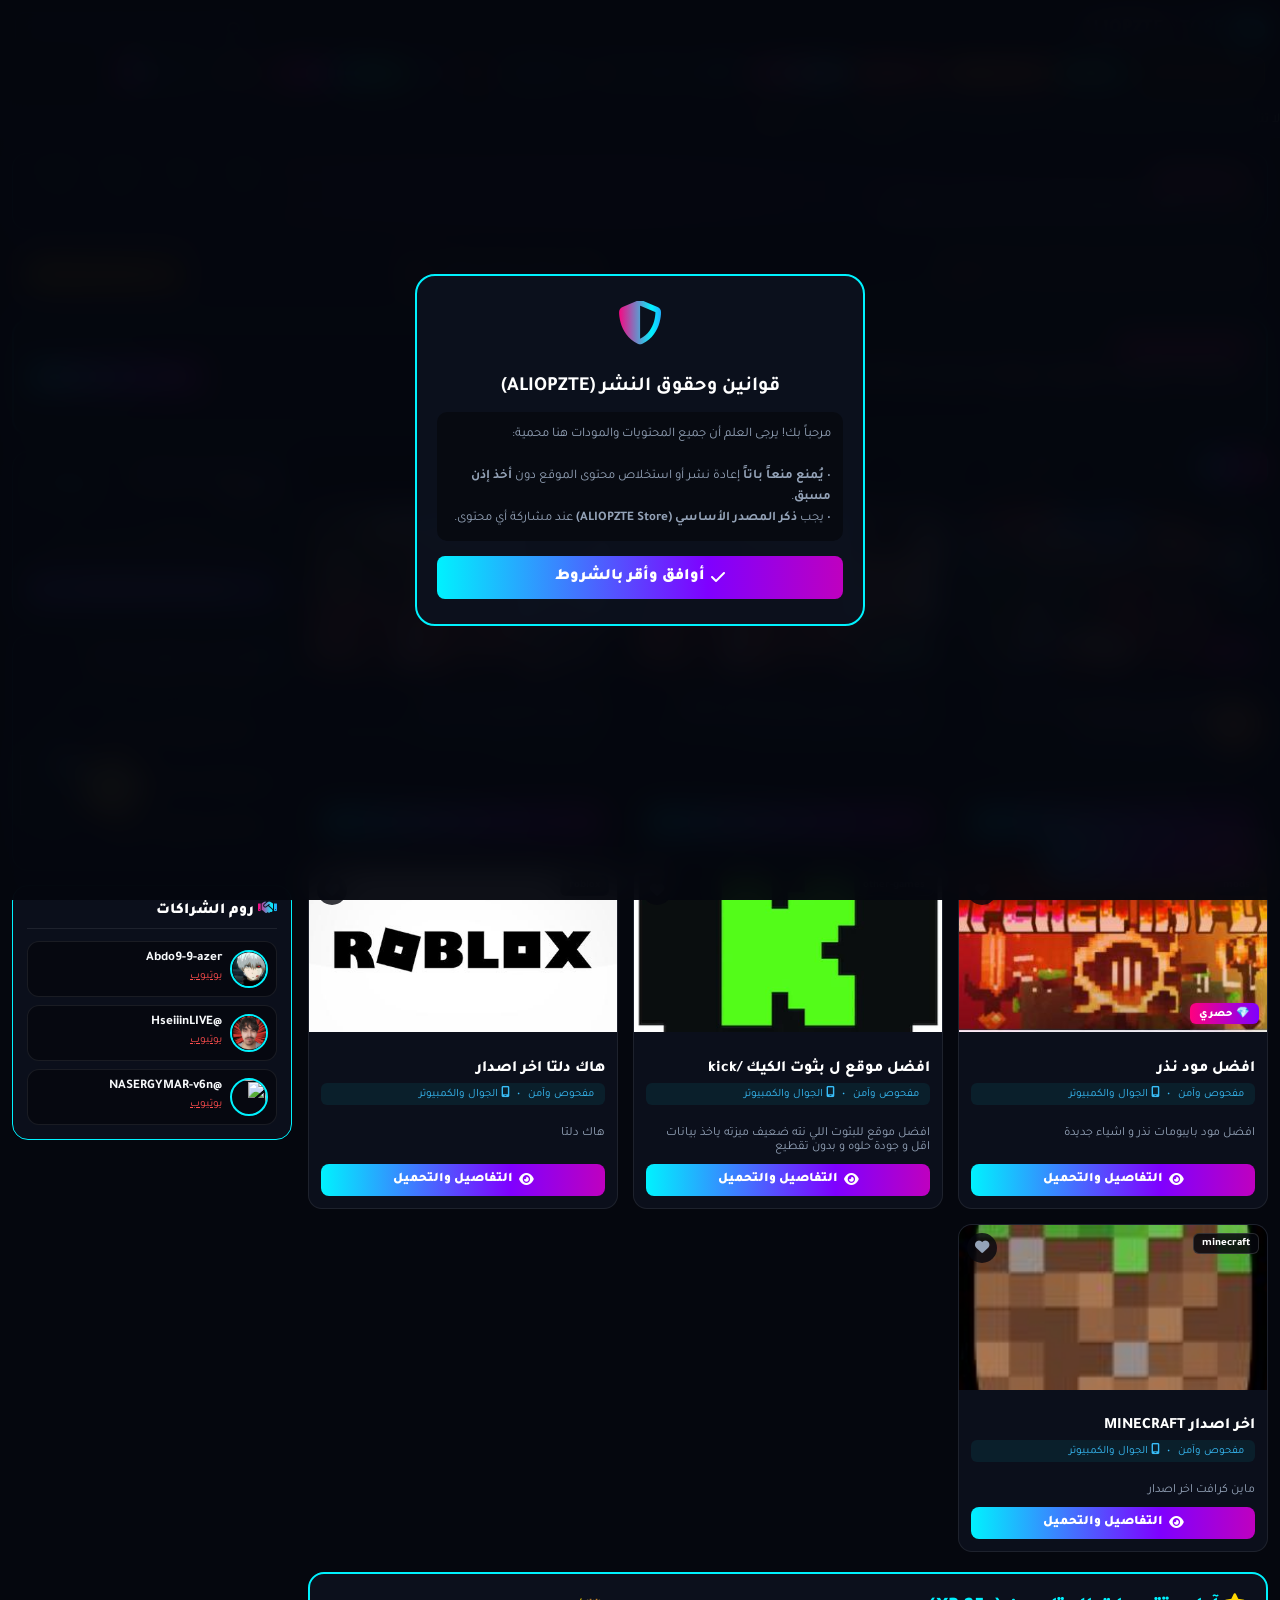
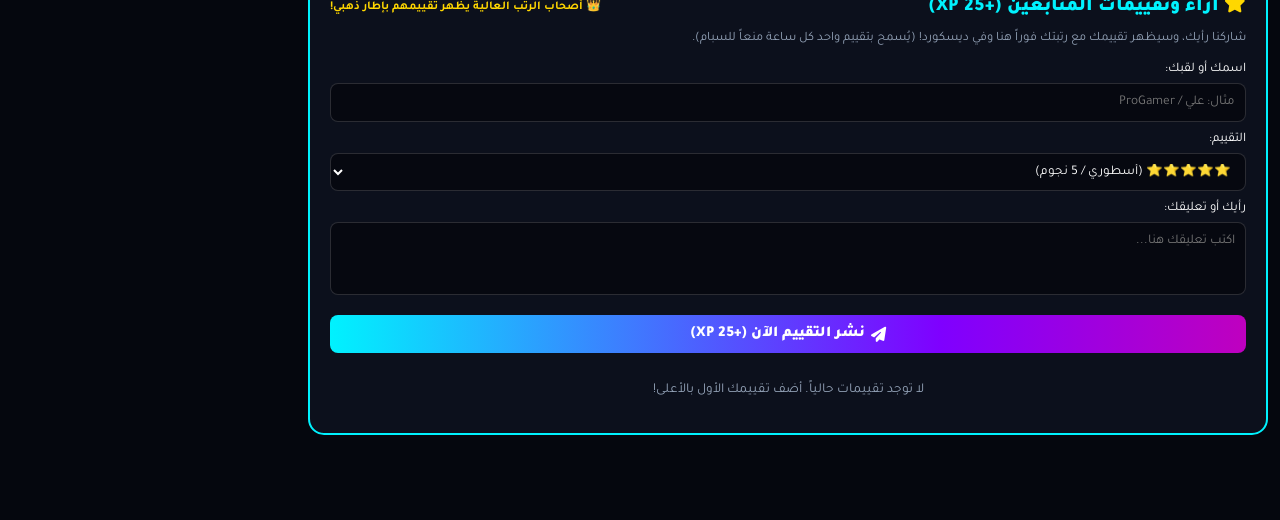
==== index.html @ 49b3e19f "تحديث ذكي تلقائي (3 تعديل) في index.html" ====
<!DOCTYPE html>
<html lang="ar" dir="rtl">
<head>
    <meta charset="UTF-8">
    <meta name="viewport" content="width=device-width, initial-scale=1.0, maximum-scale=1.0, user-scalable=no">
    <title>ALIOPZTE Store | عالم الـ RGB والألعاب</title>
    
    <link rel="manifest" href="manifest.json">
    <link rel="apple-touch-icon" href="https://cdn-icons-png.flaticon.com/512/686/686589.png">
    <link rel="preconnect" href="https://fonts.googleapis.com">
    <link rel="preconnect" href="https://fonts.gstatic.com" crossorigin>
    <link href="https://fonts.googleapis.com/css2?family=Tajawal:wght@400;500;700;900&display=swap" rel="stylesheet">
    <link rel="stylesheet" href="https://cdnjs.cloudflare.com/ajax/libs/font-awesome/6.5.1/css/all.min.css">
    
    <!-- OneSignal SDK -->
    <script src="https://cdn.onesignal.com/sdks/web/v16/OneSignalSDK.page.js" defer></script>
    <script>
      window.OneSignalDeferred = window.OneSignalDeferred || [];
      OneSignalDeferred.push(async function(OneSignal) {
        await OneSignal.init({
          appId: "29faedf2-0809-40cd-99ff-e5d630b887be",
          safari_web_id: "web.onesignal.auto.176df2c7-0aa7-402f-b46f-d31a547285c5",
          serviceWorkerPath: "ALIOPZTE-/OneSignalSDKWorker.js",
          serviceWorkerParam: { scope: "/ALIOPZTE-/" },
          allowLocalhostAsSecureOrigin: true,
        });
      });

      function triggerPushPrompt() {
        window.OneSignalDeferred.push(async function(OneSignal) {
          try {
            await OneSignal.Notifications.requestPermission();
          } catch(e) {
            alert("يرجى السماح بالإشعارات من إعدادات المتصفح لديك.");
          }
        });
      }
    </script>

    <style>
        :root {
            --bg-dark: #05070e;
            --card-bg: rgba(13, 18, 30, 0.88);
            --text-main: #f8fafc;
            --text-muted: #94a3b8;
            --rgb-speed: 4s;
            --theme-c1: #ff007f;
            --theme-c2: #00f2fe;
            --theme-c3: #7f00ff;
            --theme-c4: #00ff88;
        }

        body.theme-matrix {
            --theme-c1: #00ff41;
            --theme-c2: #008f11;
            --theme-c3: #00ff88;
            --theme-c4: #39ff14;
        }
        body.theme-gold {
            --theme-c1: #ffd700;
            --theme-c2: #f59e0b;
            --theme-c3: #fbbf24;
            --theme-c4: #fffbeb;
        }
        body.theme-crimson {
            --theme-c1: #ff003c;
            --theme-c2: #ff4d00;
            --theme-c3: #990024;
            --theme-c4: #ff007f;
        }

        html, body { width: 100%; max-width: 100vw; overflow-x: hidden; margin: 0; padding: 0; }
        body {
            background-color: var(--bg-dark);
            background-image: 
                radial-gradient(circle at 20% 20%, rgba(255, 0, 128, 0.08) 0%, transparent 50%),
                radial-gradient(circle at 80% 80%, rgba(0, 242, 254, 0.08) 0%, transparent 50%);
            background-attachment: fixed; color: var(--text-main); font-family: 'Tajawal', sans-serif; min-height: 100vh;
            padding-bottom: 70px;
        }

        * { box-sizing: border-box; }

        @keyframes dynamicRgbGlow {
            0% { border-color: var(--theme-c1); box-shadow: 0 0 15px var(--theme-c1); }
            25% { border-color: var(--theme-c2); box-shadow: 0 0 15px var(--theme-c2); }
            50% { border-color: var(--theme-c3); box-shadow: 0 0 15px var(--theme-c3); }
            75% { border-color: var(--theme-c4); box-shadow: 0 0 15px var(--theme-c4); }
            100% { border-color: var(--theme-c1); box-shadow: 0 0 15px var(--theme-c1); }
        }

        @keyframes rgbTextAnimation {
            0% { background-position: 0% 50%; }
            50% { background-position: 100% 50%; }
            100% { background-position: 0% 50%; }
        }

        .rgb-text {
            background: linear-gradient(90deg, var(--theme-c1), var(--theme-c2), var(--theme-c3), var(--theme-c4), var(--theme-c1));
            background-size: 300% 300%; -webkit-background-clip: text; -webkit-text-fill-color: transparent; 
            animation: rgbTextAnimation var(--rgb-speed) ease infinite;
        }

        .device-selector-overlay, .copyright-overlay { position: fixed; top: 0; left: 0; width: 100vw; height: 100vh; background: rgba(5, 7, 14, 0.96); backdrop-filter: blur(15px); z-index: 9999; display: flex; align-items: center; justify-content: center; padding: 15px; }
        .device-selector-card, .copyright-card { background: var(--card-bg); border: 2px solid var(--theme-c2); animation: dynamicRgbGlow var(--rgb-speed) infinite linear; border-radius: 20px; padding: 25px 20px; max-width: 450px; width: 100%; text-align: center; }
        .device-options { display: grid; grid-template-columns: repeat(3, 1fr); gap: 10px; margin-top: 20px; }
        .device-btn { background: rgba(255, 255, 255, 0.05); border: 1px solid rgba(255, 255, 255, 0.1); border-radius: 12px; padding: 15px 5px; color: #fff; cursor: pointer; transition: all 0.3s ease; display: flex; flex-direction: column; align-items: center; gap: 8px; }

        .main-header { background: rgba(5, 7, 14, 0.95); backdrop-filter: blur(16px); border-bottom: 1px solid rgba(255, 255, 255, 0.08); position: sticky; top: 0; z-index: 1000; padding: 12px 15px; width: 100%; }
        .header-container { max-width: 1380px; margin: 0 auto; display: flex; align-items: center; justify-content: space-between; gap: 10px; flex-wrap: wrap; }
        .brand { display: flex; align-items: center; gap: 8px; text-decoration: none; }
        .brand-icon { font-size: 1.6rem; color: var(--theme-c2); filter: drop-shadow(0 0 8px var(--theme-c2)); }
        .brand-text { font-size: 1.2rem; font-weight: 900; color: #fff; }

        .search-box { position: relative; flex: 1; min-width: 180px; max-width: 240px; }
        .search-box input { width: 100%; padding: 8px 38px 8px 12px; border-radius: 10px; border: 1px solid rgba(255, 255, 255, 0.12); background: rgba(13, 18, 30, 0.9); color: #fff; font-family: inherit; font-size: 0.85rem; }
        .search-box i { position: absolute; right: 12px; top: 50%; transform: translateY(-50%); color: var(--text-muted); }

        .header-actions { display: flex; align-items: center; gap: 6px; flex-wrap: wrap; }
        .btn-action { display: inline-flex; align-items: center; gap: 5px; padding: 6px 10px; border-radius: 8px; font-weight: 700; font-size: 0.78rem; text-decoration: none; color: #fff; border: none; cursor: pointer; transition: transform 0.2s; font-family: inherit; }
        .btn-action:hover { transform: translateY(-2px); }
        .btn-action.arcade-btn { background: linear-gradient(90deg, #10b981, #059669); color: #fff; font-weight: 900; box-shadow: 0 0 10px rgba(16, 185, 129, 0.35); }
        .btn-action.code-btn { background: linear-gradient(90deg, var(--theme-c1), var(--theme-c3)); }
        .btn-action.wheel-btn { background: linear-gradient(90deg, var(--theme-c2), var(--theme-c4)); color: #000; font-weight: 900; }
        .btn-action.req-btn { background: linear-gradient(90deg, #f59e0b, #ea580c); color: #fff; font-weight: 900; }
        .btn-action.comp-btn { background: linear-gradient(90deg, #ef4444, #b91c1c); color: #fff; font-weight: 900; }
        .btn-action.rank-btn { background: rgba(255, 215, 0, 0.12); border: 1px solid #ffd700; color: #ffd700; font-weight: 900; }
        .btn-action.fav-btn { background: rgba(255, 255, 255, 0.1); border: 1px solid rgba(255, 255, 255, 0.2); }
        .btn-action.install-btn { background: linear-gradient(90deg, #10b981, #059669); color: #fff; font-weight: 900; display: none; }
        .btn-action.notif-btn { background: linear-gradient(90deg, var(--theme-c1), var(--theme-c2)); color: #fff; font-weight: 900; }
        
        .btn-social { display: inline-flex; align-items: center; gap: 5px; padding: 6px 10px; border-radius: 8px; font-weight: 700; font-size: 0.78rem; text-decoration: none; color: #fff; }
        .btn-social.youtube { background: rgba(255, 0, 0, 0.2); border: 1px solid rgba(255, 0, 0, 0.5); color: #ff4d4d; }
        .btn-social.discord { background: rgba(88, 101, 242, 0.2); border: 1px solid rgba(88, 101, 242, 0.5); color: #7289da; }
        .btn-device-select, .btn-speed { background: rgba(255, 255, 255, 0.08); border: 1px solid var(--theme-c2); color: var(--theme-c2); padding: 6px 10px; border-radius: 8px; cursor: pointer; font-size: 0.78rem; font-weight: bold; font-family: inherit; }
        .btn-admin { background: linear-gradient(90deg, var(--theme-c1), var(--theme-c3), var(--theme-c2)); color: #fff; border-radius: 8px; padding: 6px 10px; font-weight: 900; font-size: 0.78rem; text-decoration: none; }

        .news-ticker-bar { background: rgba(13, 18, 30, 0.9); border-bottom: 1px solid rgba(255,255,255,0.06); padding: 8px 0; overflow: hidden; white-space: nowrap; width: 100%; font-size: 0.85rem; color: #cbd5e1; }
        .news-ticker-content { display: inline-block; animation: tickerScroll 25s linear infinite; padding-left: 100%; }
        @keyframes tickerScroll { 0% { transform: translateX(0); } 100% { transform: translateX(-100%); } }

        .container { max-width: 1380px; margin: 0 auto; padding: 15px 12px; width: 100%; }

        /* شريط العداد التنازلي للحدث القادم */
        .countdown-banner {
            background: linear-gradient(90deg, rgba(13, 18, 30, 0.95), rgba(127, 0, 255, 0.18), rgba(13, 18, 30, 0.95));
            border: 1px solid var(--theme-c2);
            border-radius: 14px;
            padding: 12px 18px;
            margin-bottom: 14px;
            display: flex;
            align-items: center;
            justify-content: space-between;
            flex-wrap: wrap;
            gap: 12px;
        }
        .countdown-boxes { display: flex; align-items: center; gap: 8px; }
        .cd-box {
            background: rgba(5, 7, 14, 0.9);
            border: 1px solid rgba(0, 242, 254, 0.35);
            border-radius: 10px;
            padding: 6px 10px;
            min-width: 54px;
            text-align: center;
        }
        .cd-num { font-size: 1.05rem; font-weight: 900; color: var(--theme-c2); display: block; line-height: 1.1; }
        .cd-lbl { font-size: 0.65rem; color: var(--text-muted); }

        .streak-bar {
            background: rgba(13, 18, 30, 0.92);
            border: 1px solid rgba(255, 215, 0, 0.35);
            border-radius: 14px;
            padding: 12px 16px;
            margin-bottom: 14px;
            display: flex;
            align-items: center;
            justify-content: space-between;
            flex-wrap: wrap;
            gap: 12px;
        }
        .streak-days { display: flex; align-items: center; gap: 8px; flex-wrap: wrap; }
        .streak-day-circle {
            width: 34px; height: 34px; border-radius: 10px;
            background: rgba(255, 255, 255, 0.06);
            border: 1px solid rgba(255, 255, 255, 0.15);
            display: flex; flex-direction: column; align-items: center; justify-content: center;
            font-size: 0.7rem; font-weight: 900; color: var(--text-muted);
        }
        .streak-day-circle.active {
            background: linear-gradient(135deg, #f59e0b, #ffd700);
            color: #000; border-color: #fff; box-shadow: 0 0 12px rgba(255, 215, 0, 0.5);
        }
        .streak-day-circle.mystery { border-color: var(--theme-c1); color: #ffd700; }

        .featured-banner { background: rgba(13, 18, 30, 0.9); border: 2px solid var(--theme-c2); animation: dynamicRgbGlow var(--rgb-speed) infinite linear; border-radius: 16px; padding: 16px; margin-bottom: 16px; display: flex; align-items: center; justify-content: space-between; gap: 15px; flex-wrap: wrap; }
        .featured-badge { display: inline-block; background: var(--theme-c1); color: #fff; font-size: 0.7rem; font-weight: 900; padding: 3px 8px; border-radius: 6px; margin-bottom: 6px; }
        .featured-title { font-size: 1.2rem; font-weight: 900; color: #fff; }

        .recent-box {
            background: rgba(13, 18, 30, 0.75);
            border: 1px solid rgba(255, 255, 255, 0.08);
            border-radius: 14px;
            padding: 12px;
            margin-bottom: 16px;
            display: none;
        }
        .recent-list {
            display: grid;
            grid-template-columns: repeat(auto-fill, minmax(190px, 1fr));
            gap: 10px;
            margin-top: 8px;
        }
        .recent-mini-card {
            background: rgba(5, 7, 14, 0.85);
            border: 1px solid rgba(255, 255, 255, 0.1);
            border-radius: 10px;
            padding: 7px;
            display: flex;
            align-items: center;
            gap: 9px;
            cursor: pointer;
            transition: 0.2s;
        }
        .recent-mini-card:hover { border-color: var(--theme-c2); transform: translateY(-2px); }
        .recent-mini-card img { width: 42px; height: 42px; border-radius: 8px; object-fit: cover; }

        .main-layout { display: flex; gap: 16px; align-items: flex-start; width: 100%; }
        .main-content { flex: 1; min-width: 0; width: 100%; }

        .partners-sidebar { width: 280px; display: flex; flex-direction: column; gap: 14px; }
        .sidebar-box {
            background: rgba(13, 18, 30, 0.88);
            border: 1px solid var(--theme-c2);
            animation: dynamicRgbGlow var(--rgb-speed) infinite linear;
            border-radius: 16px;
            padding: 14px;
            backdrop-filter: blur(12px);
        }
        .partners-header { display: flex; align-items: center; justify-content: space-between; gap: 8px; font-size: 0.95rem; font-weight: 900; margin-bottom: 12px; padding-bottom: 8px; border-bottom: 1px solid rgba(255, 255, 255, 0.08); color: #fff; }
        .partners-list { display: flex; flex-direction: column; gap: 8px; max-height: 45vh; overflow-y: auto; }
        .partner-card { background: rgba(5, 7, 14, 0.7); border: 1px solid rgba(255, 255, 255, 0.08); border-radius: 12px; padding: 8px; display: flex; align-items: center; gap: 8px; }
        .partner-avatar { width: 38px; height: 38px; border-radius: 50%; object-fit: cover; border: 2px solid var(--theme-c2); }

        .poll-option {
            background: rgba(5, 7, 14, 0.8);
            border: 1px solid rgba(255, 255, 255, 0.12);
            border-radius: 10px;
            padding: 9px 10px;
            margin-bottom: 8px;
            cursor: pointer;
            position: relative;
            overflow: hidden;
            transition: 0.2s;
        }
        .poll-option:hover { border-color: var(--theme-c2); }
        .poll-bar-fill {
            position: absolute; top: 0; right: 0; bottom: 0;
            background: rgba(0, 242, 254, 0.18);
            width: 0%; transition: width 0.5s ease; z-index: 0;
        }
        .poll-option-content { position: relative; z-index: 1; display: flex; justify-content: space-between; font-size: 0.8rem; font-weight: 700; }

        .categories-bar { display: flex; gap: 8px; overflow-x: auto; padding-bottom: 8px; margin-bottom: 12px; scrollbar-width: none; }
        .cat-btn { background: rgba(13, 18, 30, 0.8); border: 1px solid rgba(255, 255, 255, 0.1); color: var(--text-muted); padding: 7px 14px; border-radius: 10px; font-weight: 700; font-size: 0.8rem; cursor: pointer; white-space: nowrap; font-family: inherit; }
        .cat-btn.active { background: linear-gradient(90deg, var(--theme-c2), var(--theme-c3), var(--theme-c1)); color: #fff; border-color: transparent; font-weight: 900; }

        .items-grid { display: grid; grid-template-columns: repeat(auto-fill, minmax(240px, 1fr)); gap: 15px; width: 100%; }
        .item-card { background: var(--card-bg); border: 1px solid rgba(255, 255, 255, 0.08); border-radius: 14px; overflow: hidden; display: flex; flex-direction: column; cursor: pointer; transition: all 0.3s ease; position: relative; }
        .item-card:hover { transform: translateY(-4px); border-color: var(--theme-c2); }
        .card-thumb { width: 100%; height: 165px; position: relative; background: #000; overflow: hidden; }
        .card-thumb img { width: 100%; height: 100%; object-fit: cover; }
        .badge-tag { position: absolute; top: 8px; right: 8px; padding: 3px 8px; border-radius: 6px; font-size: 0.68rem; font-weight: 800; color: #fff; background: rgba(5, 7, 14, 0.85); border: 1px solid rgba(255,255,255,0.15); }
        
        .glow-status-badge {
            position: absolute; bottom: 8px; right: 8px;
            padding: 3px 9px; border-radius: 6px; font-size: 0.68rem; font-weight: 900;
            color: #fff; background: linear-gradient(90deg, var(--theme-c1), var(--theme-c3));
            box-shadow: 0 0 10px rgba(255, 0, 127, 0.5);
        }

        .btn-card-fav { position: absolute; top: 8px; left: 8px; background: rgba(5, 7, 14, 0.8); border: none; color: #94a3b8; width: 30px; height: 30px; border-radius: 50%; display: flex; align-items: center; justify-content: center; cursor: pointer; z-index: 5; font-size: 0.9rem; }
        .btn-card-fav.active { color: #ef4444; }

        .card-details { padding: 12px; display: flex; flex-direction: column; flex: 1; }
        .card-title { font-size: 0.98rem; font-weight: 800; color: #fff; margin-bottom: 4px; }
        .card-meta-bar {
            display: flex; align-items: center; gap: 8px; flex-wrap: wrap;
            font-size: 0.7rem; color: #38bdf8; margin-bottom: 8px;
            background: rgba(0, 242, 254, 0.07); padding: 4px 8px; border-radius: 6px;
        }
        .card-desc { font-size: 0.78rem; color: var(--text-muted); margin-bottom: 10px; flex: 1; display: -webkit-box; -webkit-line-clamp: 2; -webkit-box-orient: vertical; overflow: hidden; }

        .btn-card-view { display: flex; align-items: center; justify-content: center; gap: 6px; width: 100%; padding: 8px; background: linear-gradient(90deg, var(--theme-c2), var(--theme-c3), var(--theme-c1), var(--theme-c2)); background-size: 200% 200%; color: #fff; border-radius: 8px; font-weight: 900; font-size: 0.82rem; border: none; cursor: pointer; animation: rgbTextAnimation var(--rgb-speed) infinite linear; font-family: inherit; }

        .modal-overlay { position: fixed; top: 0; left: 0; width: 100vw; height: 100vh; background: rgba(0, 0, 0, 0.85); backdrop-filter: blur(12px); z-index: 2000; display: none; align-items: center; justify-content: center; padding: 15px; }
        .modal-overlay.active { display: flex; }
        .modal-box { background: #0d121e; border: 2px solid transparent; animation: dynamicRgbGlow var(--rgb-speed) infinite linear; border-radius: 18px; max-width: 540px; width: 100%; max-height: 90vh; overflow-y: auto; position: relative; padding: 18px; text-align: center; }
        .modal-close { position: absolute; top: 10px; left: 10px; background: rgba(255, 255, 255, 0.1); border: none; color: #fff; width: 30px; height: 30px; border-radius: 50%; cursor: pointer; }

        /* بطاقة هوية القيمر (Gamer ID Card) */
        .gamer-id-card {
            background: linear-gradient(135deg, #090d1a 0%, #161f38 50%, #090d1a 100%);
            border: 2px solid var(--theme-c2);
            border-radius: 16px;
            padding: 16px;
            margin-bottom: 14px;
            text-align: right;
            position: relative;
            overflow: hidden;
            box-shadow: 0 10px 30px rgba(0, 242, 254, 0.18);
        }
        .gamer-id-header {
            display: flex; align-items: center; justify-content: space-between;
            border-bottom: 1px solid rgba(255,255,255,0.1); padding-bottom: 10px; margin-bottom: 12px;
        }
        .gamer-avatar-circle {
            width: 54px; height: 54px; border-radius: 14px;
            background: linear-gradient(135deg, var(--theme-c1), var(--theme-c3));
            display: flex; align-items: center; justify-content: center;
            font-size: 1.7rem; border: 2px solid #ffd700;
        }
        .gamer-badges-row { display: flex; gap: 6px; flex-wrap: wrap; margin-top: 10px; }
        .gamer-badge-pill {
            background: rgba(255, 215, 0, 0.12); border: 1px solid rgba(255, 215, 0, 0.4);
            color: #ffd700; font-size: 0.7rem; font-weight: 800; padding: 3px 8px; border-radius: 6px;
        }

        /* صندوق الكنز المخفي العائم (Treasure Hunt) */
        #floatingTreasure {
            position: fixed;
            z-index: 1500;
            width: 58px; height: 58px;
            border-radius: 50%;
            background: radial-gradient(circle, #ffd700, #f59e0b);
            border: 3px solid #fff;
            box-shadow: 0 0 25px #ffd700;
            display: none;
            align-items: center; justify-content: center;
            font-size: 1.7rem;
            cursor: pointer;
            animation: treasureBounce 1.8s infinite ease-in-out;
        }
        @keyframes treasureBounce {
            0%, 100% { transform: translateY(0) scale(1); }
            50% { transform: translateY(-10px) scale(1.1); }
        }

        /* الميزة 2: أركيد ALIOPZTE (Mini-Game) */
        .arcade-arena {
            width: 100%;
            height: 270px;
            background: radial-gradient(circle at center, #111827 0%, #05070e 100%);
            border: 2px solid var(--theme-c2);
            border-radius: 14px;
            position: relative;
            overflow: hidden;
            margin: 12px 0;
            user-select: none;
        }
        .arcade-target-item {
            position: absolute;
            font-size: 2.1rem;
            cursor: pointer;
            user-select: none;
            transition: transform 0.1s;
            filter: drop-shadow(0 0 8px rgba(255, 215, 0, 0.6));
        }
        .arcade-target-item:active { transform: scale(0.75); }

        /* الميزة 3: راديو المتجر العائم (Gaming/Lofi Player) */
        .lofi-radio-widget {
            position: fixed;
            bottom: 16px;
            right: 16px;
            background: rgba(9, 13, 26, 0.95);
            border: 1.5px solid var(--theme-c2);
            border-radius: 16px;
            padding: 8px 12px;
            display: flex;
            align-items: center;
            gap: 10px;
            z-index: 1600;
            box-shadow: 0 8px 25px rgba(0, 0, 0, 0.75);
            backdrop-filter: blur(12px);
        }
        .radio-btn-circle {
            width: 36px; height: 36px;
            border-radius: 50%;
            border: none;
            background: linear-gradient(135deg, var(--theme-c2), var(--theme-c3));
            color: #fff;
            font-size: 0.9rem;
            cursor: pointer;
            display: flex; align-items: center; justify-content: center;
        }
        .radio-eq-bars {
            display: flex; align-items: flex-end; gap: 2px; height: 14px;
        }
        .radio-eq-bars span {
            width: 3px; height: 4px; background: var(--theme-c4); border-radius: 2px;
            transition: height 0.2s;
        }
        .lofi-radio-widget.playing .radio-eq-bars span:nth-child(1) { animation: eqAnim 0.6s infinite alternate; }
        .lofi-radio-widget.playing .radio-eq-bars span:nth-child(2) { animation: eqAnim 0.4s infinite alternate 0.2s; }
        .lofi-radio-widget.playing .radio-eq-bars span:nth-child(3) { animation: eqAnim 0.7s infinite alternate 0.1s; }
        @keyframes eqAnim { 0% { height: 4px; } 100% { height: 14px; } }

        /* الميزة 4: شاشة الكود السري المخفي للكيبورد (Easter Egg Matrix) */
        #secretHackerOverlay {
            position: fixed; inset: 0;
            background: rgba(0, 10, 0, 0.96);
            z-index: 10000;
            display: none;
            align-items: center;
            justify-content: center;
            padding: 20px;
            text-align: center;
        }
        .hacker-box {
            background: #020b04;
            border: 2px solid #00ff41;
            box-shadow: 0 0 40px rgba(0, 255, 65, 0.45);
            border-radius: 20px;
            padding: 28px 22px;
            max-width: 460px;
            width: 100%;
            color: #00ff41;
            font-family: 'Tajawal', monospace;
        }

        .wheel-container { position: relative; width: 220px; height: 220px; margin: 15px auto; }
        .wheel { width: 100%; height: 100%; border-radius: 50%; border: 4px solid var(--theme-c2); position: relative; overflow: hidden; transition: transform 4s cubic-bezier(0.17, 0.67, 0.12, 0.99); background: conic-gradient(#ff007f 0deg 60deg, #7f00ff 60deg 120deg, #00f2fe 120deg 180deg, #00ff88 180deg 240deg, #f59e0b 240deg 300deg, #ec4899 300deg 360deg); display: flex; align-items: center; justify-content: center; }
        .wheel::after { content: "XP 🎯"; width: 54px; height: 54px; border-radius: 50%; background: #05070e; border: 3px solid #ffd700; color: #ffd700; font-weight: 900; font-size: 0.85rem; display: flex; align-items: center; justify-content: center; box-shadow: 0 0 15px rgba(0,0,0,0.8); }
        .wheel-pointer { position: absolute; top: -10px; left: 50%; transform: translateX(-50%); width: 0; height: 0; border-left: 10px solid transparent; border-right: 10px solid transparent; border-top: 18px solid #fff; z-index: 10; }

        .wheel-prizes-badges {
            display: flex; flex-wrap: wrap; justify-content: center; gap: 6px;
            margin: 10px 0 14px; background: rgba(0,0,0,0.4); padding: 8px; border-radius: 10px;
        }
        .wheel-prize-pill {
            background: rgba(255, 215, 0, 0.12); border: 1px solid rgba(255, 215, 0, 0.4);
            color: #ffd700; padding: 3px 9px; border-radius: 8px; font-size: 0.75rem; font-weight: 800;
        }

        .modal-actions-row { display: flex; gap: 8px; margin-top: 10px; flex-wrap: wrap; }
        .btn-share-item { flex: 1; padding: 9px; border-radius: 8px; border: 1px solid var(--theme-c2); background: rgba(0, 242, 254, 0.12); color: var(--theme-c2); font-weight: 800; font-size: 0.8rem; cursor: pointer; display: flex; align-items: center; justify-content: center; gap: 6px; font-family: inherit; }
        .btn-report-link { flex: 1; padding: 9px; border-radius: 8px; border: 1px solid rgba(239, 68, 68, 0.5); background: rgba(239, 68, 68, 0.1); color: #fca5a5; font-weight: 700; font-size: 0.78rem; cursor: pointer; display: flex; align-items: center; justify-content: center; gap: 6px; font-family: inherit; }

        .xp-shop-item {
            background: rgba(5, 7, 14, 0.75);
            border: 1px solid rgba(255, 215, 0, 0.25);
            border-radius: 10px;
            padding: 10px;
            margin-bottom: 8px;
            display: flex;
            align-items: center;
            justify-content: space-between;
            gap: 10px;
            text-align: right;
        }
        .btn-buy-xp {
            background: linear-gradient(90deg, #ffd700, #f59e0b);
            color: #000; border: none; padding: 6px 12px; border-radius: 8px;
            font-weight: 900; font-size: 0.78rem; cursor: pointer; white-space: nowrap; font-family: inherit;
        }

        .script-copy-box {
            background: #05070e;
            border: 1px dashed var(--theme-c2);
            border-radius: 10px;
            padding: 10px;
            margin: 10px 0;
            display: none;
            text-align: right;
        }

        .xp-toast { position: fixed; bottom: 75px; left: 20px; background: rgba(13, 18, 30, 0.95); border: 2px solid #ffd700; color: #fff; padding: 10px 16px; border-radius: 12px; font-weight: 900; font-size: 0.85rem; z-index: 99999; box-shadow: 0 0 20px rgba(255, 215, 0, 0.4); display: none; align-items: center; gap: 8px; }

        .xp-progress-bg { width: 100%; height: 12px; background: rgba(255,255,255,0.08); border-radius: 10px; overflow: hidden; margin: 10px 0; }
        .xp-progress-fill { height: 100%; background: linear-gradient(90deg, var(--theme-c2), #ffd700); width: 0%; transition: width 0.4s ease; }

        .review-section { background: var(--card-bg); border: 2px solid var(--theme-c2); border-radius: 16px; padding: 20px; margin-top: 20px; width: 100%; text-align: right; }
        .review-header { color: var(--theme-c2); font-size: 1.2rem; margin-bottom: 8px; display: flex; align-items: center; justify-content: space-between; flex-wrap: wrap; gap: 8px; font-weight: 900; }
        .reviews-list { display: flex; flex-direction: column; gap: 10px; max-height: 450px; overflow-y: auto; margin-top: 15px; }
        .review-card { background: rgba(5,7,14,0.8); border: 1px solid rgba(0,242,254,0.3); padding: 12px; border-radius: 10px; position: relative; }

        /* تمييز أساطير التقييمات بإطار ذهبي مضيء */
        .review-card.legendary-review {
            background: linear-gradient(135deg, rgba(255, 215, 0, 0.12), rgba(5, 7, 14, 0.92));
            border: 2px solid #ffd700;
            box-shadow: 0 0 18px rgba(255, 215, 0, 0.25);
        }
        .legendary-tag {
            display: inline-block;
            background: linear-gradient(90deg, #ffd700, #f59e0b);
            color: #000;
            font-size: 0.68rem;
            font-weight: 900;
            padding: 2px 8px;
            border-radius: 6px;
            margin-bottom: 6px;
        }

        body.device-tablet .main-layout { flex-direction: column; }
        body.device-tablet .partners-sidebar { width: 100%; }
        body.device-tablet .items-grid { grid-template-columns: repeat(2, 1fr); gap: 14px; }

        body.device-mobile .main-header { padding: 10px; }
        body.device-mobile .header-container { flex-direction: column; align-items: stretch; gap: 8px; }
        body.device-mobile .brand { justify-content: center; }
        body.device-mobile .search-box { max-width: 100%; width: 100%; }
        body.device-mobile .header-actions { justify-content: center; width: 100%; }
        body.device-mobile .main-layout { flex-direction: column; }
        body.device-mobile .partners-sidebar { width: 100%; }
        body.device-mobile .items-grid { grid-template-columns: 1fr; gap: 12px; }
    
/* Auto CSS */
/* إخفاء راديو ومشغل الأغاني نهائياً */
[id*="lofi" i], [class*="lofi" i], [onclick*="lofi" i], #radioWidget, .radio-widget, #musicPlayer, .music-player {
    display: none !important;
    visibility: hidden !important;
    pointer-events: none !important;
}

/* Auto CSS */
/* ستايل مركز الفعاليات والميزات الرباعية (1, 4, 7, 10) */
#aliSuperHubBtn {
    position: fixed; bottom: 20px; right: 20px; z-index: 9990;
    background: linear-gradient(135deg, #00f2fe, #7f00ff, #ff007f);
    color: #fff; border: 2px solid rgba(255,255,255,0.4); border-radius: 50px;
    padding: 12px 20px; font-family: 'Tajawal', sans-serif; font-weight: 900;
    font-size: 0.92rem; cursor: pointer; box-shadow: 0 0 22px rgba(0, 242, 254, 0.55);
    display: flex; align-items: center; gap: 8px; transition: 0.25s;
}
#aliSuperHubBtn:hover { transform: scale(1.06) translateY(-2px); }

#aliSuperHubModal {
    position: fixed; inset: 0; background: rgba(5, 7, 14, 0.92);
    backdrop-filter: blur(12px); z-index: 9998; display: none;
    align-items: center; justify-content: center; padding: 14px;
    font-family: 'Tajawal', sans-serif; direction: rtl; color: #fff;
}
.hub-box {
    background: #0d1222; border: 2px solid #00f2fe; border-radius: 20px;
    max-width: 650px; width: 100%; max-height: 90vh; overflow-y: auto;
    padding: 20px; position: relative; box-shadow: 0 0 35px rgba(0, 242, 254, 0.25);
}
.hub-tabs { display: flex; gap: 6px; overflow-x: auto; padding-bottom: 10px; margin-bottom: 14px; border-bottom: 1px solid rgba(255,255,255,0.1); }
.hub-tab-btn {
    background: rgba(255,255,255,0.06); border: 1px solid rgba(255,255,255,0.12);
    color: #94a3b8; padding: 8px 14px; border-radius: 10px; font-family: inherit;
    font-weight: 800; font-size: 0.82rem; cursor: pointer; white-space: nowrap; flex: 1;
}
.hub-tab-btn.active { background: linear-gradient(90deg, #00f2fe, #7f00ff); color: #fff; border-color: transparent; }
.hub-pane { display: none; }
.hub-pane.active { display: block; }
.quest-row, .shop-row {
    background: rgba(5, 7, 14, 0.85); border: 1px solid rgba(255,255,255,0.1);
    border-radius: 12px; padding: 12px; margin-bottom: 10px;
    display: flex; align-items: center; justify-content: space-between; gap: 10px; flex-wrap: wrap;
}
.hub-action-btn {
    background: linear-gradient(90deg, #10b981, #059669); color: #fff;
    border: none; padding: 7px 14px; border-radius: 8px; font-family: inherit;
    font-weight: 800; font-size: 0.8rem; cursor: pointer;
}
.hub-action-btn:disabled { opacity: 0.45; cursor: not-allowed; background: #334155; }
#cpsTargetArea {
    width: 100%; height: 150px; border-radius: 16px;
    background: radial-gradient(circle, rgba(255,0,127,0.22), rgba(13,18,34,0.95));
    border: 2px dashed #ff007f; display: flex; flex-direction: column;
    align-items: center; justify-content: center; cursor: pointer; user-select: none;
    margin: 12px 0; transition: 0.1s;
}
#cpsTargetArea:active { transform: scale(0.97); background: rgba(0, 242, 254, 0.25); border-color: #00f2fe; }
.vault-inputs { display: flex; justify-content: center; gap: 10px; margin: 14px 0; direction: ltr; }
.vault-digit {
    width: 60px; height: 65px; font-size: 1.7rem; font-weight: 900;
    text-align: center; border-radius: 12px; border: 2px solid #00f2fe;
    background: #05070e; color: #00ff88; font-family: monospace;
}
#aliParticlesCanvas { position: fixed; inset: 0; pointer-events: none; z-index: 9980; display: none; }

/* Auto CSS */
/* مؤشرات الماوس القيمنج (رقم 6) */
body, html {
    cursor: url('https://cdn-icons-png.flaticon.com/32/386/386060.png') 0 0, crosshair !important;
}
a, button, input, select, .btn, #aliSuperHubBtn, [onclick], .hub-tab-btn {
    cursor: url('https://cdn-icons-png.flaticon.com/32/386/386016.png') 16 16, pointer !important;
}

/* المساعد الآلي العائم (رقم 4) */
#aliMascot {
    position: fixed; bottom: 85px; left: 20px; z-index: 9989;
    width: 60px; height: 60px; transition: 0.3s; cursor: pointer !important;
    animation: floatUpDown 3s ease-in-out infinite;
    filter: drop-shadow(0 0 10px #00f2fe);
}
#aliMascot:hover { transform: scale(1.1); filter: drop-shadow(0 0 20px #7f00ff); }
@keyframes floatUpDown {
    0%, 100% { transform: translateY(0); }
    50% { transform: translateY(-12px); }
}
.mascot-bubble {
    position: fixed; bottom: 150px; left: 20px; background: #0d1222;
    border: 2px solid #00f2fe; color: #fff; padding: 12px 16px;
    border-radius: 16px 16px 16px 0; font-size: 0.85rem; font-weight: 900;
    box-shadow: 0 0 20px rgba(0,242,254,0.3); opacity: 0;
    transition: 0.3s; pointer-events: none; z-index: 9990;
    max-width: 220px; text-align: center;
}
.mascot-bubble.show { opacity: 1; transform: translateY(-8px); }

/* صندوق الغموض (رقم 1) */
.loot-box-container { text-align: center; padding: 20px; }
.loot-box-img {
    width: 140px; transition: 0.3s; filter: drop-shadow(0 0 20px #7f00ff); margin-bottom: 15px; cursor: pointer !important;
}
.loot-box-img:hover { transform: scale(1.1) rotate(5deg); filter: drop-shadow(0 0 30px #00f2fe); }
.loot-box-img.shaking { animation: boxShake 0.4s infinite; }
@keyframes boxShake { 0% {transform: rotate(-12deg);} 50% {transform: rotate(12deg);} 100% {transform: rotate(-12deg);} }

/* Auto CSS */
/* أداء عالي - إيقاف الأنيميشن */
body.perf-mode .rgb-text,
body.perf-mode .featured-banner,
body.perf-mode .partners-sidebar,
body.perf-mode .countdown-banner,
body.perf-mode .btn-card-view,
body.perf-mode .modal-box,
body.perf-mode .app-card:hover,
body.perf-mode .item-card:hover,
body.perf-mode #aliSuperHubBtn {
    animation: none !important;
    transform: none !important;
    box-shadow: none !important;
    transition: none !important;
}
body.perf-mode #aliParticlesCanvas {
    display: none !important;
}

/* قسم الإنجازات */
.achievement-badge {
    display: flex;
    align-items: center;
    gap: 6px;
    padding: 6px 10px;
    border-radius: 8px;
    font-size: 0.75rem;
    font-weight: bold;
    transition: 0.3s;
}
.achievement-badge.unlocked {
    background: rgba(255, 215, 0, 0.15);
    border: 1px solid #ffd700;
    color: #ffd700;
    box-shadow: 0 0 10px rgba(255, 215, 0, 0.2);
}
.achievement-badge.locked {
    background: rgba(255, 255, 255, 0.05);
    border: 1px solid rgba(255, 255, 255, 0.1);
    color: #94a3b8;
    opacity: 0.6;
}

/* Auto CSS */
/* ألعاب مركز الفعاليات الجديدة */
.game-btn {
    background: rgba(0, 242, 254, 0.1); border: 1px solid var(--theme-c2);
    color: var(--theme-c2); padding: 8px 16px; border-radius: 8px;
    font-family: inherit; font-weight: 800; cursor: pointer; transition: 0.2s;
}
.game-btn:hover { background: var(--theme-c2); color: #000; }
.game-btn:disabled { opacity: 0.5; cursor: not-allowed; }

/* 1. الثعبان */
#snakeCanvas {
    background: #000; border: 2px solid #10b981; border-radius: 10px;
    display: block; margin: 10px auto; box-shadow: 0 0 15px rgba(16,185,129,0.3);
    touch-action: none;
}
.snake-controls { display: grid; grid-template-columns: repeat(3, 50px); gap: 5px; justify-content: center; margin-top: 10px; }
.snake-controls button { background: rgba(255,255,255,0.1); border: 1px solid #10b981; color: #fff; padding: 10px; border-radius: 8px; font-size: 1.2rem; cursor: pointer; }
.snake-controls button:active { background: #10b981; }

/* 2. بطاقة الكشط */
#scratchCanvasContainer { position: relative; width: 100%; max-width: 300px; height: 150px; margin: 15px auto; border-radius: 12px; overflow: hidden; border: 2px solid #ffd700; }
#scratchCanvas { position: absolute; top: 0; left: 0; width: 100%; height: 100%; cursor: crosshair; }
#scratchPrizeText { position: absolute; top: 0; left: 0; width: 100%; height: 100%; display: flex; align-items: center; justify-content: center; background: #0d1222; color: #ffd700; font-weight: 900; font-size: 1.1rem; }

/* 3. المعلومات */
.trivia-q { font-size: 1rem; font-weight: bold; margin-bottom: 15px; color: #fff; text-align: center; }
.trivia-opt { background: rgba(255,255,255,0.05); border: 1px solid rgba(255,255,255,0.1); color: #fff; padding: 10px; border-radius: 8px; margin-bottom: 8px; cursor: pointer; text-align: right; transition: 0.2s; font-family: inherit; width: 100%; }
.trivia-opt:hover { background: rgba(0, 242, 254, 0.2); border-color: var(--theme-c2); }
.trivia-opt.correct { background: rgba(16, 185, 129, 0.4); border-color: #10b981; }
.trivia-opt.wrong { background: rgba(239, 68, 68, 0.4); border-color: #ef4444; }

/* 4. المفاعل */
#reactorBarBg { width: 100%; height: 25px; background: rgba(255,255,255,0.1); border-radius: 12px; overflow: hidden; margin: 15px 0; border: 1px solid var(--theme-c2); }
#reactorBarFill { width: 0%; height: 100%; background: linear-gradient(90deg, #ff007f, #00f2fe); transition: width 0.1s; }
#reactorClickBtn { width: 100px; height: 100px; border-radius: 50%; background: radial-gradient(circle, #7f00ff, #12091f); border: 3px solid #00f2fe; color: #fff; font-size: 1.5rem; font-weight: 900; cursor: pointer; margin: 0 auto; display: block; box-shadow: 0 0 20px rgba(0, 242, 254, 0.5); user-select: none; }
#reactorClickBtn:active { transform: scale(0.95); box-shadow: 0 0 40px rgba(255, 0, 127, 0.8); }

/* Auto CSS */
/* شريط الأكثر تحميلاً */
#mostDownloadedBar {
    background: rgba(13, 18, 30, 0.9); border: 1px solid var(--theme-c1);
    border-radius: 12px; padding: 10px 15px; margin-bottom: 15px;
    display: flex; align-items: center; gap: 10px; overflow-x: auto; white-space: nowrap;
}
.most-dl-item {
    background: rgba(255,255,255,0.05); border: 1px solid rgba(255,255,255,0.1);
    padding: 5px 12px; border-radius: 8px; font-size: 0.8rem; font-weight: bold;
    color: #fff; cursor: pointer; transition: 0.2s; display: flex; align-items: center; gap: 6px;
}
.most-dl-item:hover { border-color: var(--theme-c1); background: rgba(255, 0, 127, 0.2); }

/* تقييم النجوم السريع */
.quick-stars-row { display: flex; justify-content: center; gap: 8px; margin: 10px 0; font-size: 1.5rem; cursor: pointer; color: #94a3b8; }
.quick-stars-row span:hover, .quick-stars-row span.active { color: #ffd700; text-shadow: 0 0 10px #ffd700; }

/* صندوق الملاحظات */
#floatingFeedbackBtn {
    position: fixed; bottom: 150px; right: 20px; width: 50px; height: 50px;
    background: linear-gradient(135deg, #f59e0b, #ea580c); border: 2px solid #fff;
    border-radius: 50%; display: flex; align-items: center; justify-content: center;
    font-size: 1.3rem; color: #fff; cursor: pointer; z-index: 9985;
    box-shadow: 0 0 15px rgba(245, 158, 11, 0.6); transition: 0.3s;
}
#floatingFeedbackBtn:hover { transform: scale(1.1) rotate(10deg); }
#feedbackModalBox {
    position: fixed; inset: 0; background: rgba(0,0,0,0.85); z-index: 9999;
    display: none; align-items: center; justify-content: center; padding: 20px;
    backdrop-filter: blur(10px); font-family: 'Tajawal', sans-serif;
}
.feedback-card {
    background: #0d1222; border: 2px solid #f59e0b; border-radius: 16px;
    padding: 20px; max-width: 400px; width: 100%; text-align: right;
}
.feedback-card textarea { width: 100%; padding: 10px; border-radius: 8px; background: rgba(0,0,0,0.5); border: 1px solid rgba(255,255,255,0.1); color: #fff; margin-bottom: 10px; font-family: inherit; resize: none; }

/* Auto CSS */
/* إخفاء لعبة الثعبان */
#hub-snake, button[onclick*="hub-snake"] { display: none !important; }

/* زر خريطة الكنز العائم */
#treasureMapBtn {
    position: fixed; bottom: 85px; left: 85px; z-index: 9988;
    width: 55px; height: 55px; border-radius: 50%;
    background: linear-gradient(135deg, #ffd700, #f59e0b);
    border: 2px solid #fff; color: #fff; font-size: 1.7rem;
    display: flex; align-items: center; justify-content: center;
    cursor: pointer; box-shadow: 0 0 15px rgba(255,215,0,0.6);
    transition: 0.3s;
}
#treasureMapBtn:hover { transform: scale(1.1) rotate(15deg); }

/* تنسيق النجوم */
#quickStarsBox { text-align: center; margin-top: 10px; }
.quick-stars-row { display: flex; justify-content: center; gap: 8px; margin: 10px 0; font-size: 1.8rem; cursor: pointer; color: #94a3b8; }
.quick-stars-row span:hover, .quick-stars-row span.active { color: #ffd700; text-shadow: 0 0 10px #ffd700; }
</style>
</head>
<body>

    <!-- إشعار نقاط XP العائم -->
    <div id="xpToast" class="xp-toast"></div>

    <!-- صندوق الكنز المخفي اليومي -->
    <div id="floatingTreasure" onclick="claimTreasureChest()" title="صندوق كنز سري! اضغط لفتحه (+30 XP)">🎁</div>

    <!-- الميزة 3: راديو المتجر العائم (Gaming/Lofi Player) -->
    <div id="lofiRadioWidget" class="lofi-radio-widget">
        <button id="radioPlayBtn" class="radio-btn-circle" onclick="toggleStoreRadio()" title="تشغيل / إيقاف راديو المتجر">
            <i class="fa-solid fa-play"></i>
        </button>
        <div style="text-align:right;">
            <div style="display:flex; align-items:center; gap:6px;">
                <span style="font-size:0.78rem; font-weight:900; color:#fff;">🎧 راديو ALIOPZTE</span>
                <div class="radio-eq-bars"><span></span><span></span><span></span></div>
            </div>
            <div id="radioTrackName" style="font-size:0.68rem; color:var(--theme-c2);">Lofi Gaming Beats #1</div>
        </div>
        <button onclick="nextRadioTrack()" style="background:rgba(255,255,255,0.08); border:none; color:#cbd5e1; width:28px; height:28px; border-radius:8px; cursor:pointer;" title="المقطع التالي">
            <i class="fa-solid fa-forward-step"></i>
        </button>
        <audio id="storeRadioAudio" preload="none"></audio>
    </div>

    <!-- الميزة 4: نافذة الكود السري المخفي في الكيبورد (Easter Egg) -->
    <div id="secretHackerOverlay">
        <div class="hacker-box">
            <div style="font-size:3rem; margin-bottom:8px;">🥷💻</div>
            <h2 style="color:#00ff41; margin-bottom:6px; font-size:1.3rem;">SYSTEM BREACHED: ALIOPZTE SECRET!</h2>
            <p style="color:#a7f3d0; font-size:0.88rem; line-height:1.6; margin-bottom:16px;">
                مذهل! لقد اكتشفت الكود السري المخفي لمتجر <b>ALIOPZTE</b>!<br>
                تم تفعيل ثيم الهاكر السري ومنحك <b>وسام الهاكر الخفي 🥷 + 100 XP</b>!
            </p>
            <button onclick="closeSecretHackerOverlay()" class="btn-buy-xp" style="background:#00ff41; color:#000; padding:10px 24px; font-size:0.95rem;">
                <i class="fa-solid fa-terminal"></i> استلام المكافأة السرية ومتابعة التصفح
            </button>
        </div>
    </div>

    <div id="copyrightOverlay" class="copyright-overlay" style="display:none;">
        <div class="copyright-card">
            <i class="fa-solid fa-shield-halved rgb-text" style="font-size: 2.8rem; margin-bottom: 12px;"></i>
            <h2 style="font-size: 1.25rem; color: #fff; margin-bottom: 8px;">قوانين وحقوق النشر (ALIOPZTE)</h2>
            <p style="color: var(--text-muted); font-size: 0.82rem; line-height: 1.6; text-align: right; background: rgba(0,0,0,0.4); padding: 12px; border-radius: 10px; margin-bottom: 15px;">
                مرحباً بك! يرجى العلم أن جميع المحتويات والمودات هنا محمية:<br><br>
                • <b>يُمنع منعاً باتاً</b> إعادة نشر أو استخلاص محتوى الموقع دون <b>أخذ إذن مسبق</b>.<br>
                • يجب <b>ذكر المصدر الأساسي (ALIOPZTE Store)</b> عند مشاركة أي محتوى.
            </p>
            <button onclick="acceptCopyright()" class="btn-card-view" style="font-size: 1rem; padding: 12px;">
                <i class="fa-solid fa-check"></i> أوافق وأقر بالشروط
            </button>
        </div>
    </div>

    <div id="deviceOverlay" class="device-selector-overlay" style="display:none;">
        <div class="device-selector-card">
            <i class="fa-solid fa-gamepad rgb-text" style="font-size: 2.5rem; margin-bottom: 10px;"></i>
            <h2 style="font-size: 1.2rem; color: #fff;">مرحباً بك في ALIOPZTE Store</h2>
            <p style="color: var(--text-muted); font-size: 0.82rem;">اختر نوع جهازك لتهيئة التنسيق تلقائياً:</p>
            <div class="device-options">
                <button class="device-btn" onclick="setDeviceMode('mobile')"><i class="fa-solid fa-mobile-screen-button"></i><span>هاتف</span></button>
                <button class="device-btn" onclick="setDeviceMode('tablet')"><i class="fa-solid fa-tablet-screen-button"></i><span>تابلت</span></button>
                <button class="device-btn" onclick="setDeviceMode('desktop')"><i class="fa-solid fa-desktop"></i><span>كمبيوتر</span></button>
            </div>
        </div>
    </div>

    <header class="main-header">
        <div class="header-container">
            <a href="index.html" class="brand">
                <i class="fa-solid fa-gamepad brand-icon"></i>
                <div class="brand-text">ALIOPZTE <span class="rgb-text">STORE</span></div>
            </a>
            
            <div class="search-box">
                <i class="fa-solid fa-magnifying-glass"></i>
                <input type="text" id="searchInput" oninput="filterItems()" placeholder="ابحث عن ألعاب، مودات...">
            </div>

            <div class="header-actions">
                <button class="btn-action rank-btn" onclick="playSfx('click'); openRankModal()" title="هوية القيمر ومتجر النقاط">
                    <span id="headerRankIcon">🥉</span> <span id="headerRankTitle">مبتدئ</span> (<span id="headerXPCount">10</span> XP)
                </button>
                <button class="btn-action arcade-btn" onclick="playSfx('click'); openArcadeModal()" title="العب واربح نقاط XP">
                    <i class="fa-solid fa-joystick"></i> أركيد XP
                </button>
                <button class="btn-action req-btn" onclick="playSfx('click'); openRequestModal()"><i class="fa-solid fa-lightbulb"></i> اطلب إضافة</button>
                <button class="btn-action comp-btn" onclick="playSfx('click'); openComplaintModal()"><i class="fa-solid fa-triangle-exclamation"></i> الشكاوي</button>
                <button class="btn-action notif-btn" onclick="playSfx('click'); triggerPushPrompt()"><i class="fa-solid fa-bell"></i> الإشعارات</button>
                <button class="btn-action install-btn" id="installAppBtn" onclick="installPWA()"><i class="fa-solid fa-cloud-arrow-down"></i> تثبيت</button>
                <button class="btn-device-select" onclick="playSfx('click'); cycleTheme()" title="تغيير ثيم الموقع"><i class="fa-solid fa-palette"></i> <span id="themeLabel">RGB</span></button>
                <button class="btn-device-select" onclick="toggleSoundMute()" id="soundToggleBtn" title="المؤثرات الصوتية"><i class="fa-solid fa-volume-high"></i></button>
                <button class="btn-device-select" onclick="togglePerformanceMode()" id="perfModeBtn" title="وضع الأداء العالي (إيقاف المؤثرات الثقيلة)"><i class="fa-solid fa-bolt"></i> <span id="perfModeLabel">ثقيل</span></button>
                <button class="btn-device-select" onclick="openDeviceSelector()"><i class="fa-solid fa-sliders"></i> <span id="currentDeviceLabel">الجهاز</span></button>
                <a href="https://youtube.com/@aliopzte790?si=mW1nU7yXKT5EjYGI" target="_blank" class="btn-social youtube"><i class="fa-brands fa-youtube"></i></a>
                <a href="https://discord.gg/7BNpX9uZa" target="_blank" class="btn-social discord"><i class="fa-brands fa-discord"></i></a>
                <button class="btn-action wheel-btn" id="headerWheelBtn" onclick="playSfx('click'); openWheelModal()"><i class="fa-solid fa-dharmachakra"></i> الحظ</button>
                <button class="btn-action code-btn" onclick="playSfx('click'); openCodeModal()"><i class="fa-solid fa-key"></i> كود</button>
                <button class="btn-action fav-btn" onclick="playSfx('click'); toggleWishlistFilter()"><i class="fa-solid fa-heart" style="color:#ef4444;"></i> (<span id="favCount">0</span>)</button>
                <button class="btn-speed" onclick="playSfx('click'); cycleRgbSpeed()" title="سرعة حركة الألوان"><i class="fa-solid fa-bolt"></i> <span id="speedLabel">1x</span></button>
                <a href="admin.html" class="btn-admin"><i class="fa-solid fa-gauge-high"></i></a>
            </div>
        </div>
    </header>

    <div class="news-ticker-bar">
        <div class="news-ticker-content" id="newsTickerText">
            🔥 أهلاً بك في متجر ALIOPZTE الرسمي للألعاب والمودات | العب أركيد XP 🕹️ واستمع لراديو المتجر 🎧 وابحث عن الكود السري!
        </div>
    </div>

    <div class="container">
        <!-- شريط العداد التنازلي للحدث القادم -->
        <div id="eventCountdownBanner" class="countdown-banner">
            <div>
                <span style="background:var(--theme-c1); color:#fff; font-size:0.68rem; font-weight:900; padding:2px 8px; border-radius:6px;">⏳ الحدث القادم</span>
                <div id="eventTitleText" style="font-weight:900; font-size:0.95rem; color:#fff; margin-top:4px;">🔥 العد التنازلي للفعالية والتحديث القادم في المتجر!</div>
            </div>
            <div class="countdown-boxes">
                <div class="cd-box"><span id="cdDays" class="cd-num">02</span><span class="cd-lbl">يوم</span></div>
                <div class="cd-box"><span id="cdHours" class="cd-num">14</span><span class="cd-lbl">ساعة</span></div>
                <div class="cd-box"><span id="cdMins" class="cd-num">35</span><span class="cd-lbl">دقيقة</span></div>
                <div class="cd-box"><span id="cdSecs" class="cd-num">00</span><span class="cd-lbl">ثانية</span></div>
            </div>
        </div>

        <div class="streak-bar">
            <div>
                <div style="font-weight:900; font-size:0.92rem; color:#ffd700;">
                    <i class="fa-solid fa-fire-flame-curved"></i> مكافأة الدخول اليومي المتتالي (Daily Streak)
                </div>
                <div style="font-size:0.76rem; color:var(--text-muted);">ادخل يومياً لتحصل على +10 XP، وفي اليوم الخامس افتح 🎁 صندوق الغموض (+50 XP)!</div>
            </div>
            <div class="streak-days" id="streakDaysContainer"></div>
            <button id="claimStreakBtn" onclick="claimDailyStreak()" class="btn-buy-xp">
                <i class="fa-solid fa-gift"></i> استلام مكافأة اليوم
            </button>
        </div>

        <div class="featured-banner">
            <div>
                <span class="featured-badge"><i class="fa-solid fa-fire"></i> الأفضل والأكثر رواجاً</span>
                <div class="featured-title" id="featuredTitleText">جاري التحميل...</div>
                <p id="featuredDescText" style="color:var(--text-muted); font-size:0.8rem; margin-top:2px;"></p>
            </div>
            <button class="btn-card-view" style="width:auto; padding:8px 16px;" onclick="playSfx('click'); openFeaturedModal()"><i class="fa-solid fa-eye"></i> التفاصيل والتحميل</button>
        </div>

        <div id="recentlyViewedBox" class="recent-box">
            <div style="display:flex; justify-content:space-between; align-items:center;">
                <span style="font-size:0.85rem; font-weight:900; color:var(--theme-c2);"><i class="fa-solid fa-clock-rotate-left"></i> شاهدت مؤخراً:</span>
                <button onclick="clearRecentlyViewed()" style="background:none; border:none; color:var(--text-muted); font-size:0.72rem; cursor:pointer;">مسح السجل</button>
            </div>
            <div id="recentlyViewedList" class="recent-list"></div>
        </div>

        <div class="main-layout">
            <main class="main-content">
                <nav class="categories-bar">
                    <button class="cat-btn active" onclick="selectCategory('all', this)"><i class="fa-solid fa-border-all"></i> الكل</button>
                    <button class="cat-btn" onclick="selectCategory('minecraft', this)"><i class="fa-solid fa-cube"></i> ماين كرافت</button>
                    <button class="cat-btn" onclick="selectCategory('roblox', this)"><i class="fa-solid fa-gamepad"></i> روبلكس</button>
                    <button class="cat-btn" onclick="selectCategory('mods', this)"><i class="fa-solid fa-puzzle-piece"></i> مودات</button>
                    <button class="cat-btn" onclick="selectCategory('scripts', this)"><i class="fa-solid fa-code"></i> سكربتات</button>
                    <button class="cat-btn" onclick="selectCategory('other-games', this)"><i class="fa-solid fa-ghost"></i> ألعاب أخرى</button>
                    <button class="cat-btn" onclick="selectCategory('videos', this)"><i class="fa-solid fa-play"></i> فيديوهات</button>
                </nav>

                <section class="content-section">
                    <div id="itemsGrid" class="items-grid"></div>
                </section>

                <!-- قسم التقييمات المفتوح للجميع بدون تسجيل دخول + الإطار الذهبي للأساطير -->
                <section class="review-section">
                    <div class="review-header">
                        <span><i class="fa-solid fa-star" style="color: #ffd700;"></i> آراء وتقييمات المتابعين (+25 XP)</span>
                        <span style="font-size:0.75rem; color:#ffd700; font-weight:bold;">👑 أصحاب الرتب العالية يظهر تقييمهم بإطار ذهبي!</span>
                    </div>
                    <p style="color: var(--text-muted); font-size: 0.8rem; margin-bottom: 15px;">شاركنا رأيك، وسيظهر تقييمك مع رتبتك فوراً هنا وفي ديسكورد! (يُسمح بتقييم واحد كل ساعة منعاً للسبام).</p>
                    
                    <div id="reviewFormBox">
                        <div style="margin-bottom: 10px;">
                            <label style="display: block; font-size: 0.82rem; margin-bottom: 5px; color: #fff;">اسمك أو لقبك:</label>
                            <input type="text" id="revName" placeholder="مثال: علي / ProGamer" oninput="saveCustomGamerName(this.value)" style="width: 100%; padding: 10px; border-radius: 8px; border: 1px solid rgba(255,255,255,0.15); background: rgba(5,7,14,0.8); color: #fff; font-family: inherit;">
                        </div>

                        <div style="margin-bottom: 10px;">
                            <label style="display: block; font-size: 0.82rem; margin-bottom: 5px; color: #fff;">التقييم:</label>
                            <select id="revStars" style="width: 100%; padding: 10px; border-radius: 8px; border: 1px solid rgba(255,255,255,0.15); background: rgba(5,7,14,0.8); color: #fff; font-family: inherit;">
                                <option value="⭐⭐⭐⭐⭐">⭐⭐⭐⭐⭐ (أسطوري / 5 نجوم)</option>
                                <option value="⭐⭐⭐⭐">⭐⭐⭐⭐ (ممتاز / 4 نجوم)</option>
                                <option value="⭐⭐⭐">⭐⭐⭐ (جيد / 3 نجوم)</option>
                                <option value="⭐⭐">⭐⭐ (مقبول)</option>
                                <option value="⭐">⭐ (يحتاج تحسين)</option>
                            </select>
                        </div>

                        <div style="margin-bottom: 12px;">
                            <label style="display: block; font-size: 0.82rem; margin-bottom: 5px; color: #fff;">رأيك أو تعليقك:</label>
                            <textarea id="revComment" rows="3" placeholder="اكتب تعليقك هنا..." style="width: 100%; padding: 10px; border-radius: 8px; border: 1px solid rgba(255,255,255,0.15); background: rgba(5,7,14,0.8); color: #fff; font-family: inherit; resize: none;"></textarea>
                        </div>

                        <button id="submitRevBtn" onclick="sendReviewToDiscord()" class="btn-card-view" style="font-size: 0.95rem; padding: 10px; width: 100%;">
                            <i class="fa-solid fa-paper-plane"></i> نشر التقييم الآن (+25 XP)
                        </button>
                        <p id="revMsg" style="margin-top: 8px; font-size: 0.82rem; font-weight: bold; text-align: center;"></p>
                    </div>

                    <div id="reviewsList" class="reviews-list">
                        <p style="color: var(--text-muted); text-align: center; font-size: 0.85rem;">جاري تحميل التقييمات...</p>
                    </div>
                </section>
            </main>

            <aside class="partners-sidebar">
                <div class="sidebar-box">
                    <div class="partners-header">
                        <span><i class="fa-brands fa-discord" style="color:#5865F2;"></i> سيرفر الديسكورد الرسمي</span>
                        <span style="font-size:0.72rem; background:rgba(16,185,129,0.18); color:#10b981; padding:2px 8px; border-radius:12px;">● متصل الآن</span>
                    </div>
                    <p style="font-size:0.78rem; color:var(--text-muted); margin-bottom:10px; line-height:1.5;">
                        انضم لمجتمع <b>ALIOPZTE</b> للحصول على الأكواد السرية، التحديثات الفورية، والدعم الفني المباشر!
                    </p>
                    <a href="https://discord.gg/7BNpX9uZa" target="_blank" class="btn-card-view" style="text-decoration:none; background:linear-gradient(90deg, #5865F2, #4752C4);">
                        <i class="fa-brands fa-discord"></i> انضم للسيرفر الآن
                    </a>
                </div>

                <div class="sidebar-box">
                    <div class="partners-header">
                        <span><i class="fa-solid fa-chart-pie" style="color:var(--theme-c2);"></i> تصويت الجمهور (+5 XP)</span>
                    </div>
                    <p style="font-size:0.78rem; color:#cbd5e1; margin-bottom:10px;">ماذا تريدون أن ننزل في التحديث القادم للمتجر؟</p>
                    <div id="pollOptionsContainer"></div>
                    <p id="pollStatusMsg" style="font-size:0.74rem; color:#00ff88; text-align:center; margin-top:6px; display:none;"></p>
                </div>

                <div class="sidebar-box">
                    <div class="partners-header">
                        <span><i class="fa-solid fa-handshake rgb-text"></i> روم الشراكات</span>
                    </div>
                    <div id="partnersGrid" class="partners-list"></div>
                </div>
            </aside>
        </div>
    </div>

    <!-- الميزة 2: نافذة أركيد ALIOPZTE (Mini-Game) -->
    <div id="arcadeModal" class="modal-overlay">
        <div class="modal-box">
            <button class="modal-close" onclick="closeArcadeModal()"><i class="fa-solid fa-xmark"></i></button>
            <h2 style="color:#10b981; margin-bottom:4px;"><i class="fa-solid fa-joystick"></i> أركيد ALIOPZTE: صائد الصناديق</h2>
            <p style="font-size:0.78rem; color:var(--text-muted); margin-bottom:10px;">اضغط على الصناديق 🎁 والماسات 💎 بسرعة وتجنب القنابل 💣! كل جولة تعطيك نقاط XP حقيقية.</p>

            <div style="display:flex; justify-content:space-around; background:rgba(0,0,0,0.5); padding:8px; border-radius:10px; font-weight:900; font-size:0.9rem;">
                <span>⏱️ الوقت: <strong id="arcadeTimeLeft" style="color:#00f2fe;">20</strong> ثانية</span>
                <span>🎯 النقاط: <strong id="arcadeScoreVal" style="color:#ffd700;">0</strong></span>
            </div>

            <div id="arcadeArena" class="arcade-arena" onclick="arcadeMissClick()">
                <div id="arcadeStartOverlay" style="position:absolute; inset:0; background:rgba(5,7,14,0.88); display:flex; flex-direction:column; align-items:center; justify-content:center; padding:15px; z-index:5;">
                    <div style="font-size:2.6rem; margin-bottom:8px;">🕹️🎁</div>
                    <p id="arcadeStatusText" style="font-size:0.85rem; color:#cbd5e1; margin-bottom:12px;">جاهز لاختبار سرعتك وكسب نقاط XP؟</p>
                    <button onclick="startArcadeGame(event)" class="btn-card-view" style="max-width:220px; padding:10px;">
                        <i class="fa-solid fa-play"></i> ابدأ اللعب الآن!
                    </button>
                </div>
            </div>
        </div>
    </div>

    <!-- نافذة رتبة المتابع + بطاقة هوية القيمر + متجر استبدال نقاط XP -->
    <div id="rankModal" class="modal-overlay">
        <div class="modal-box">
            <button class="modal-close" onclick="closeModal('rankModal')"><i class="fa-solid fa-xmark"></i></button>
            
            <!-- بطاقة هوية القيمر (ALIOPZTE Gamer ID) بدون الحاجة لتسجيل دخول -->
            <div class="gamer-id-card">
                <div class="gamer-id-header">
                    <span style="font-size:0.75rem; font-weight:900; color:var(--theme-c2); letter-spacing:1px;">🪪 ALIOPZTE GAMER ID</span>
                    <span id="idCardNumber" style="font-family:monospace; font-size:0.8rem; color:#ffd700; background:rgba(255,215,0,0.12); padding:2px 8px; border-radius:6px;">#ALI-0001</span>
                </div>
                <div style="display:flex; align-items:center; gap:12px;">
                    <div id="idCardAvatar" class="gamer-avatar-circle">🎮</div>
                    <div style="flex:1;">
                        <div style="display:flex; align-items:center; gap:6px;">
                            <input type="text" id="idCardCustomNameInput" placeholder="اكتب لقبك في البطاقة..." oninput="saveCustomGamerName(this.value)" style="background:rgba(255,255,255,0.07); border:1px solid rgba(255,255,255,0.18); color:#fff; border-radius:6px; padding:4px 8px; font-family:inherit; font-weight:900; font-size:0.9rem; width:100%;">
                        </div>
                        <div style="display:flex; align-items:center; gap:8px; margin-top:6px;">
                            <span id="modalRankIcon" style="font-size:1rem;">🥉</span>
                            <strong id="modalRankTitle" style="color:#ffd700; font-size:0.85rem;">رتبتك: مبتدئ</strong>
                            <span id="modalXPText" style="font-size:0.8rem; color:var(--theme-c2); font-weight:900;">(10 XP)</span>
                        </div>
                    </div>
                </div>
                <div class="xp-progress-bg" style="margin-top:10px;">
                    <div id="modalXPBar" class="xp-progress-fill"></div>
                </div>
                <p id="modalNextRankText" style="font-size:0.74rem; color:#cbd5e1; margin:0;"></p>
                <div id="idCardBadges" class="gamer-badges-row"></div>
                <div style="text-align:right; background:rgba(0,0,0,0.5); padding:12px; border-radius:12px; margin-top:10px; border:1px solid rgba(0,242,254,0.2);">
                    <div style="font-weight:900; color:var(--theme-c2); font-size:0.9rem; margin-bottom:8px;">
                        <i class="fa-solid fa-trophy"></i> إنجازات المتجر:
                    </div>
                    <div id="achievementsList" style="display:flex; flex-wrap:wrap; gap:8px;"></div>
                </div>
                <button onclick="copyGamerIdCard()" class="btn-share-item" style="width:100%; margin-top:10px; padding:7px; font-size:0.78rem;">
                    <i class="fa-solid fa-copy"></i> نسخ بطاقة هويتي لمشاركتها في الديسكورد
                </button>
            </div>

            <div style="text-align:right; background:rgba(0,0,0,0.5); padding:12px; border-radius:12px; margin-bottom:12px; border:1px solid rgba(255,215,0,0.2);">
                <div style="font-weight:900; color:#ffd700; font-size:0.9rem; margin-bottom:8px;">
                    <i class="fa-solid fa-store"></i> متجر استبدال نقاط الـ XP:
                </div>
                <div class="xp-shop-item">
                    <div>
                        <div style="font-size:0.82rem; font-weight:bold; color:#fff;">🎡 تدويرة إضافية لعجلة الحظ</div>
                        <div style="font-size:0.72rem; color:var(--text-muted);">تصفير عداد العجلة لتدويرها الآن فوراً</div>
                    </div>
                    <button class="btn-buy-xp" onclick="buyWithXP('wheel', 40)">40 XP</button>
                </div>
                <div class="xp-shop-item">
                    <div>
                        <div style="font-size:0.82rem; font-weight:bold; color:#fff;">⚡ تذكرة التحميل الفوري VIP (24 ساعة)</div>
                        <div style="font-size:0.72rem; color:var(--text-muted);">تخطي عداد الانتظار 5 ثوانٍ في جميع التحميلات</div>
                    </div>
                    <button class="btn-buy-xp" onclick="buyWithXP('vip_dl', 60)">60 XP</button>
                </div>
                <div class="xp-shop-item" style="margin-bottom:0;">
                    <div>
                        <div style="font-size:0.82rem; font-weight:bold; color:#fff;">👑 التاج الملكي الذهبي + الإطار الذهبي للتقييم</div>
                        <div style="font-size:0.72rem; color:var(--text-muted);">وسام ملكي وإطار ذهبي مضيء لتعليقاتك في المتجر</div>
                    </div>
                    <button class="btn-buy-xp" onclick="buyWithXP('royal_badge', 100)">100 XP</button>
                </div>
                <p id="xpShopMsg" style="font-size:0.78rem; font-weight:bold; text-align:center; margin-top:8px; display:none;"></p>
            </div>

            <div style="text-align:right; background:rgba(0,0,0,0.4); padding:10px; border-radius:10px; font-size:0.75rem; line-height:1.6; color:#cbd5e1;">
                <b style="color:#fff;"><i class="fa-solid fa-bolt" style="color:#ffd700;"></i> مميزات الرتب وكسب النقاط:</b><br>
                • أصحاب رتبة <b>نخبة المتجر (150+ XP)</b> و<b>الأسطورة (300+ XP)</b> يحصلون على <b>تحميل فوري VIP (0 ثانية) + إطار ذهبي للتقييمات!</b><br>
                • صندوق الكنز المخفي: <b style="color:#00ff88;">+30 XP</b> | تحميل عنصر: <b style="color:#00ff88;">+15 XP</b> | تقييم المتجر: <b style="color:#00ff88;">+25 XP</b>
            </div>
        </div>
    </div>

    <!-- نافذة اطلب إضافة -->
    <div id="requestModal" class="modal-overlay">
        <div class="modal-box">
            <button class="modal-close" onclick="closeModal('requestModal')"><i class="fa-solid fa-xmark"></i></button>
            <h2 style="color:#f59e0b;"><i class="fa-solid fa-lightbulb"></i> اطلب لعبة أو مود أو حلقة</h2>
            <p style="font-size:0.8rem; color:#94a3b8; margin-bottom:12px;">اكتب طلبك وسيصل مباشرة إلى إدارة المتجر في ديسكورد!</p>
            
            <input type="text" id="reqUserName" placeholder="اسمك أو حسابك في ديسكورد..." style="width:100%; padding:10px; border-radius:10px; border:1px solid rgba(255,255,255,0.15); background:#000; color:#fff; font-family:inherit; margin-bottom:10px;">
            
            <select id="reqCategory" style="width:100%; padding:10px; border-radius:10px; border:1px solid rgba(255,255,255,0.15); background:#000; color:#fff; font-family:inherit; margin-bottom:10px;">
                <option value="لعبة / ماين كرافت / روبلكس">🎮 لعبة (ماين كرافت / روبلكس / غيرها)</option>
                <option value="مود أو إضافة">🧩 مود أو إضافة</option>
                <option value="سكربت">💻 سكربت</option>
                <option value="حلقة أو فيديو">🎬 حلقة أو فيديو</option>
            </select>

            <textarea id="reqDetails" rows="3" placeholder="اكتب اسم اللعبة أو المود أو الحلقة التي تريد إضافتها..." style="width:100%; padding:10px; border-radius:10px; border:1px solid rgba(255,255,255,0.15); background:#000; color:#fff; font-family:inherit; resize:none; margin-bottom:12px;"></textarea>
            
            <button id="submitReqBtn" onclick="sendRequestToDiscord()" class="btn-card-view" style="font-size:0.95rem; padding:10px;"><i class="fa-solid fa-paper-plane"></i> إرسال الطلب للإدارة</button>
            <p id="reqMsg" style="margin-top:10px; font-weight:bold; font-size:0.82rem;"></p>
        </div>
    </div>

    <!-- نافذة الشكاوي والبلاغات المخصصة للويب هوك الجديد -->
    <div id="complaintModal" class="modal-overlay">
        <div class="modal-box">
            <button class="modal-close" onclick="closeModal('complaintModal')"><i class="fa-solid fa-xmark"></i></button>
            <h2 style="color:#ef4444;"><i class="fa-solid fa-triangle-exclamation"></i> قسم الشكاوي والإبلاغ عن المشاكل</h2>
            <p style="font-size:0.8rem; color:#94a3b8; margin-bottom:12px;">واجهتك مشكلة في المتجر أو السيرفر؟ أرسل شكواك وستصل فوراً إلى روم الشكاوي الخاص بالإدارة!</p>
            
            <input type="text" id="compUserName" placeholder="اسمك أو يوزرك في ديسكورد للتواصل معك..." style="width:100%; padding:10px; border-radius:10px; border:1px solid rgba(239,68,68,0.4); background:#000; color:#fff; font-family:inherit; margin-bottom:10px;">
            
            <select id="compType" style="width:100%; padding:10px; border-radius:10px; border:1px solid rgba(239,68,68,0.4); background:#000; color:#fff; font-family:inherit; margin-bottom:10px;">
                <option value="مشكلة في رابط تحميل أو ملف">🔗 مشكلة في رابط تحميل أو ملف</option>
                <option value="مشكلة في تشغيل مود أو سكربت">🧩 مشكلة في تشغيل مود أو سكربت</option>
                <option value="شكوى عامة أو إدارية">🚨 شكوى عامة أو إدارية</option>
                <option value="مشكلة تقنية في الموقع">⚙️ مشكلة تقنية في الموقع</option>
            </select>

            <textarea id="compDetails" rows="3" placeholder="اشرح المشكلة أو الشكوى بالتفصيل هنا..." style="width:100%; padding:10px; border-radius:10px; border:1px solid rgba(239,68,68,0.4); background:#000; color:#fff; font-family:inherit; resize:none; margin-bottom:12px;"></textarea>
            
            <button id="submitCompBtn" onclick="sendComplaintToDiscord()" class="btn-card-view" style="font-size:0.95rem; padding:10px; background:linear-gradient(90deg, #ef4444, #b91c1c);"><i class="fa-solid fa-paper-plane"></i> إرسال الشكوى للإدارة</button>
            <p id="compMsg" style="margin-top:10px; font-weight:bold; font-size:0.82rem;"></p>
        </div>
    </div>

    <!-- نافذة عجلة الحظ الذكية لنقاط XP -->
    <div id="wheelModal" class="modal-overlay">
        <div class="modal-box">
            <button class="modal-close" onclick="closeModal('wheelModal')"><i class="fa-solid fa-xmark"></i></button>
            <h2 style="color:var(--theme-c2);"><i class="fa-solid fa-dharmachakra"></i> عجلة الحظ وجوائز الـ XP</h2>
            <p style="font-size:0.8rem; color:#94a3b8; margin-top:4px;">دور العجلة واربح نقاط XP تضاف لرصيدك وترقي رتبتك فوراً!</p>
            
            <div class="wheel-container">
                <div class="wheel-pointer"></div>
                <div id="wheel" class="wheel"></div>
            </div>

            <div style="font-size:0.76rem; color:#cbd5e1; margin-bottom:4px;">🎁 الجوائز المتاحة في العجلة حالياً:</div>
            <div id="wheelPrizesPreview" class="wheel-prizes-badges"></div>

            <button id="spinBtn" onclick="spinWheel()" class="btn-card-view" style="font-size:1rem; padding:12px;"><i class="fa-solid fa-play"></i> تدوير العجلة الآن</button>
            <p id="wheelMsg" style="margin-top:10px; font-weight:bold; font-size:0.88rem;"></p>
        </div>
    </div>

    <!-- نافذة كود الهدية -->
    <div id="codeModal" class="modal-overlay">
        <div class="modal-box">
            <button class="modal-close" onclick="closeModal('codeModal')"><i class="fa-solid fa-xmark"></i></button>
            <h2 style="color:var(--theme-c1);"><i class="fa-solid fa-key"></i> أدخل كود الهدية</h2>
            <p style="font-size:0.8rem; color:#94a3b8; margin-bottom:12px;">أدخل كود الخصم أو المود الخاص المحصل من القناة:</p>
            
            <input type="text" id="codeInputValue" placeholder="أدخل الكود هنا (مثال: ALI2026)" style="width:100%; padding:10px; border-radius:10px; border:1px solid var(--theme-c2); background:#000; color:#fff; text-align:center; font-size:1.1rem; margin-bottom:12px;">
            
            <button onclick="redeemCode()" class="btn-card-view" style="font-size:1rem; padding:10px;"><i class="fa-solid fa-unlock"></i> تفعيل الكود</button>
            <p id="codeMsg" style="margin-top:10px; font-weight:bold; font-size:0.85rem;"></p>
        </div>
    </div>

    <!-- نافذة تفاصيل العنصر -->
    <div id="itemModal" class="modal-overlay">
        <div class="modal-box">
            <button class="modal-close" onclick="closeModal('itemModal')"><i class="fa-solid fa-xmark"></i></button>
            
            <img id="mImg" src="" alt="" style="width:100%; max-height:200px; object-fit:cover; border-radius:10px; margin-bottom:10px;">
            <div id="mVideoContainer" style="display:none; width:100%; margin-bottom:10px; border-radius:10px; overflow:hidden; background:#000;"></div>

            <h2 id="mTitle" style="font-size:1.1rem; color:#fff; margin-bottom:4px;"></h2>
            <div id="mVipHint" style="font-size:0.75rem; color:#ffd700; margin-bottom:6px;"></div>
            <p id="mDesc" style="font-size:0.82rem; color:#cbd5e1; background:rgba(0,0,0,0.4); padding:8px; border-radius:8px; margin:8px 0;"></p>

            <div id="mScriptBox" class="script-copy-box">
                <div style="display:flex; justify-content:space-between; align-items:center; margin-bottom:6px;">
                    <span style="font-size:0.76rem; color:var(--theme-c2); font-weight:bold;"><i class="fa-solid fa-terminal"></i> نسخ سريع للسكربت / الرابط:</span>
                    <button onclick="copyItemScriptOrUrl()" class="btn-buy-xp" style="padding:4px 10px; font-size:0.74rem;">
                        <i class="fa-solid fa-copy"></i> نسخ بضغطة زر
                    </button>
                </div>
                <code id="mScriptCode" style="display:block; font-size:0.74rem; color:#00ff88; word-break:break-all; max-height:60px; overflow-y:auto;"></code>
            </div>
            
            <button id="mDlBtn" onclick="startDownloadTimer()" class="btn-card-view"><i class="fa-solid fa-download"></i> تجهيز رابط التحميل (+15 XP)</button>
            
            <div class="modal-actions-row">
                <button onclick="shareCurrentItem()" class="btn-share-item">
                    <i class="fa-solid fa-share-nodes"></i> <span id="shareBtnLabel">مشاركة العنصر</span>
                </button>
                <button id="reportBrokenBtn" onclick="reportBrokenLink()" class="btn-report-link">
                    <i class="fa-solid fa-triangle-exclamation"></i> الرابط لا يعمل؟ أبلغنا
                </button>
            </div>
            <p id="itemActionMsg" style="margin-top:8px; font-size:0.8rem; font-weight:bold; display:none;"></p>
        </div>
    </div>

    <script>
        let allItems = [];
        let allPartners = [];
        let allCodes = [];
        let allWheelPrizes = [];
        const DEFAULT_XP_WHEEL_PRIZES = ["15 XP ⚡", "25 XP 💎", "50 XP 🔥", "100 XP 👑", "20 XP ✨", "5 XP 🎁"];
        let wheelStatus = 'locked';
        let currentCategory = 'all';
        let activeTargetUrl = '#';
        let activeItemObj = null;
        let viewingWishlist = false;
        let downloadTimerInterval = null;
        let currentWheelRotation = 0;
        let wishlist = JSON.parse(localStorage.getItem("ali_wishlist")) || [];
        let userXP = parseInt(localStorage.getItem("ali_user_xp")) || 10;
        let soundMuted = localStorage.getItem("ali_sound_muted") === "true";

        // حفظ رقم هوية فريد واسم اختياري للمتابع بدون إجباره على تسجيل دخول
        let myGamerId = localStorage.getItem("ali_my_gamer_id");
        if (!myGamerId) {
            myGamerId = "#ALI-" + Math.floor(1000 + Math.random() * 9000);
            localStorage.setItem("ali_my_gamer_id", myGamerId);
        }
        let myCustomName = localStorage.getItem("ali_my_custom_name") || "";

        let isSubmittingReport = false;
        let isSubmittingRequest = false;
        let isSubmittingReview = false;
        let isSubmittingComplaint = false;

        const GOOGLE_SCRIPT_URL = "https://script.google.com/macros/s/AKfycbyGGMVsMz2qlMbazjuOLOMrUYxDm6_PuDBJALvR3HUIzNzGGKUeR9tiTlcAjmTc-0jHtA/exec";
        const DISCORD_WEBHOOK_URL = "https://discord.com/api/webhooks/1559231090017960036/YxeIkD33H6_3EMzHLFq53PKPnnQ2Zvg6f0XZo-19ZkiIk7zfI9uR9KSenZuCRtLzpO6r";
        const COMPLAINTS_WEBHOOK_URL = "https://discord.com/api/webhooks/1560533115036766268/9UqhSouafzK7Nn3zxxcC03V-zBI1qPzLljDogAk17IWIOGCDgppHXIukhmw8CPiScI3F";

        const REVIEW_COOLDOWN_MS = 60 * 60 * 1000;
        const REQUEST_COOLDOWN_MS = 30 * 60 * 1000;
        const REPORT_COOLDOWN_MS = 15 * 60 * 1000;
        const COMPLAINT_COOLDOWN_MS = 15 * 60 * 1000;

        let deferredPrompt;
        const isIOS = /iPad|iPhone|iPod/.test(navigator.userAgent) && !window.MSStream;

        window.addEventListener('beforeinstallprompt', (e) => {
            e.preventDefault();
            deferredPrompt = e;
            document.getElementById('installAppBtn').style.display = 'inline-flex';
        });

        document.addEventListener("DOMContentLoaded", () => {
            if (isIOS) {
                document.getElementById('installAppBtn').style.display = 'inline-flex';
            }
            if (myCustomName) {
                document.getElementById('revName').value = myCustomName;
                document.getElementById('idCardCustomNameInput').value = myCustomName;
            }
            applySpeed(currentSpeedIdx);
            applyTheme(currentThemeIdx);
            updateSoundBtnUI();
            updateRankUI();
            initDailyStreakUI();
            initTreasureHunt();
            startEventCountdown();
            initSecretKeyboardListener();
            renderPollUI();
            checkCopyrightAgreement();
            loadStoreData();
            updateWishlistCount();
            fetchReviews();
        });

        function saveCustomGamerName(val) {
            myCustomName = val.trim();
            localStorage.setItem("ali_my_custom_name", myCustomName);
            const revInput = document.getElementById('revName');
            const idInput = document.getElementById('idCardCustomNameInput');
            if (revInput && revInput.value !== val) revInput.value = val;
            if (idInput && idInput.value !== val) idInput.value = val;
        }

        function copyGamerIdCard() {
            const rank = getUserRank(userXP);
            const name = myCustomName || "بطل المتجر";
            const text = `🪪 **بطاقة هوية متجر ALIOPZTE**\n👤 الاسم: **${name}** (${myGamerId})\n🏆 الرتبة: **${rank.icon} ${rank.title}**\n⚡ النقاط: **${userXP} XP**\n🔗 المتجر: ${window.location.origin}${window.location.pathname}`;
            navigator.clipboard.writeText(text).then(() => {
                playSfx('win');
                alert("✅ تم نسخ بطاقة هويتك! الصقها الآن في شات الديسكورد.");
            });
        }

        // ================= 🕹️ الميزة 2: أركيد ALIOPZTE (Mini-Game) =================
        let arcadeTimer = null;
        let arcadeSpawnTimer = null;
        let arcadeTimeRemaining = 20;
        let arcadeScore = 0;

        function openArcadeModal() {
            document.getElementById('arcadeModal').classList.add('active');
        }

        function closeArcadeModal() {
            clearInterval(arcadeTimer);
            clearInterval(arcadeSpawnTimer);
            document.querySelectorAll('.arcade-target-item').forEach(el => el.remove());
            document.getElementById('arcadeStartOverlay').style.display = 'flex';
            document.getElementById('arcadeModal').classList.remove('active');
        }

        function startArcadeGame(e) {
            if (e) e.stopPropagation();
            playSfx('click');
            document.getElementById('arcadeStartOverlay').style.display = 'none';
            arcadeScore = 0;
            arcadeTimeRemaining = 20;
            document.getElementById('arcadeScoreVal').innerText = arcadeScore;
            document.getElementById('arcadeTimeLeft').innerText = arcadeTimeRemaining;

            arcadeTimer = setInterval(() => {
                arcadeTimeRemaining--;
                document.getElementById('arcadeTimeLeft').innerText = arcadeTimeRemaining;
                if (arcadeTimeRemaining <= 0) {
                    finishArcadeGame();
                }
            }, 1000);

            spawnArcadeTarget();
        }

        function spawnArcadeTarget() {
            clearInterval(arcadeSpawnTimer);
            const arena = document.getElementById('arcadeArena');
            document.querySelectorAll('.arcade-target-item').forEach(el => el.remove());

            const isBomb = Math.random() < 0.22;
            const isDiamond = !isBomb && Math.random() < 0.3;
            const target = document.createElement('div');
            target.className = 'arcade-target-item';
            target.innerText = isBomb ? '💣' : (isDiamond ? '💎' : '🎁');
            target.style.top = Math.floor(10 + Math.random() * 72) + '%';
            target.style.right = Math.floor(10 + Math.random() * 78) + '%';

            target.onpointerdown = (ev) => {
                ev.stopPropagation();
                if (isBomb) {
                    arcadeScore = Math.max(0, arcadeScore - 15);
                    playSfx('click');
                } else {
                    arcadeScore += isDiamond ? 20 : 10;
                    playSfx('xp');
                }
                document.getElementById('arcadeScoreVal').innerText = arcadeScore;
                target.remove();
                spawnArcadeTarget();
            };

            arena.appendChild(target);
            arcadeSpawnTimer = setInterval(spawnArcadeTarget, 850);
        }

        function arcadeMissClick() {
            if (arcadeTimeRemaining > 0 && document.getElementById('arcadeStartOverlay').style.display === 'none') {
                arcadeScore = Math.max(0, arcadeScore - 5);
                document.getElementById('arcadeScoreVal').innerText = arcadeScore;
            }
        }

        function finishArcadeGame() {
            clearInterval(arcadeTimer);
            clearInterval(arcadeSpawnTimer);
            document.querySelectorAll('.arcade-target-item').forEach(el => el.remove());

            const earnedXP = Math.min(35, Math.floor(arcadeScore / 10));
            const overlay = document.getElementById('arcadeStartOverlay');
            const statusText = document.getElementById('arcadeStatusText');
            overlay.style.display = 'flex';

            if (earnedXP > 0) {
                playSfx('win');
                addXP(earnedXP, `الفوز في أركيد المتجر (${arcadeScore} نقطة)`);
                statusText.innerHTML = `🎉 انتهى الوقت! جمعت <b>${arcadeScore} نقطة</b> وحصلت على <b style="color:#00ff88;">+${earnedXP} XP</b>!`;
            } else {
                statusText.innerHTML = `😅 انتهى الوقت! حاول مرة أخرى لتجمع نقاطاً أعلى.`;
            }
        }

        // ================= 🎧 الميزة 3: راديو المتجر العائم (Gaming/Lofi Player) =================
        const radioTracks = [
            { name: "Lofi Gaming Beats #1", url: "https://cdn.pixabay.com/download/audio/2022/05/27/audio_1808fbf07a.mp3" },
            { name: "Cyberpunk Synthwave #2", url: "https://cdn.pixabay.com/download/audio/2022/03/15/audio_c8c8a73467.mp3" },
            { name: "Chill Night Coding #3", url: "https://cdn.pixabay.com/download/audio/2022/01/18/audio_d0a13f69d2.mp3" }
        ];
        let currentRadioIdx = 0;
        let isRadioPlaying = false;

        function toggleStoreRadio() {
            const audio = document.getElementById('storeRadioAudio');
            const btn = document.getElementById('radioPlayBtn');
            const widget = document.getElementById('lofiRadioWidget');

            if (!audio.src) {
                audio.src = radioTracks[currentRadioIdx].url;
                audio.volume = 0.4;
            }

            if (isRadioPlaying) {
                audio.pause();
                isRadioPlaying = false;
                btn.innerHTML = '<i class="fa-solid fa-play"></i>';
                widget.classList.remove('playing');
            } else {
                audio.play().then(() => {
                    isRadioPlaying = true;
                    btn.innerHTML = '<i class="fa-solid fa-pause"></i>';
                    widget.classList.add('playing');
                }).catch(() => {});
            }
        }

        function nextRadioTrack() {
            const audio = document.getElementById('storeRadioAudio');
            currentRadioIdx = (currentRadioIdx + 1) % radioTracks.length;
            document.getElementById('radioTrackName').innerText = radioTracks[currentRadioIdx].name;
            audio.src = radioTracks[currentRadioIdx].url;
            audio.volume = 0.4;
            if (isRadioPlaying) {
                audio.play().catch(() => {});
            } else {
                toggleStoreRadio();
            }
        }

        // ================= 🕵️ الميزة 4: الكود السري المخفي في الكيبورد والبحث (Easter Egg: ALIOPZTE) =================
        let secretKeyBuffer = "";
        function initSecretKeyboardListener() {
            window.addEventListener('keydown', (e) => {
                if (!e.key || e.key.length !== 1) return;
                secretKeyBuffer = (secretKeyBuffer + e.key.toUpperCase()).slice(-8);
                if (secretKeyBuffer === "ALIOPZTE") {
                    triggerSecretHackerEasterEgg();
                    secretKeyBuffer = "";
                }
            });
        }

        function triggerSecretHackerEasterEgg() {
            playSfx('win');
            currentThemeIdx = 1; // Matrix Theme
            localStorage.setItem("ali_theme_idx", 1);
            applyTheme(1);
            document.getElementById('secretHackerOverlay').style.display = 'flex';

            if (localStorage.getItem("ali_secret_hacker_claimed") !== "true") {
                localStorage.setItem("ali_secret_hacker_claimed", "true");
                addXP(100, "🥷 اكتشاف الكود السري المخفي (ALIOPZTE)!");
            }
        }

        function closeSecretHackerOverlay() {
            document.getElementById('secretHackerOverlay').style.display = 'none';
            updateRankUI();
        }

        // ================= 🎁 صندوق الكنز المخفي اليومي =================
        function initTreasureHunt() {
            const today = getTodayStr();
            if (localStorage.getItem("ali_treasure_claimed_date") === today) return;

            setTimeout(() => {
                const chest = document.getElementById('floatingTreasure');
                const randomTop = Math.floor(20 + Math.random() * 55);
                const randomSide = Math.floor(8 + Math.random() * 75);
                chest.style.top = randomTop + "vh";
                chest.style.right = randomSide + "vw";
                chest.style.display = "flex";
            }, 4000);
        }

        function claimTreasureChest() {
            const today = getTodayStr();
            if (localStorage.getItem("ali_treasure_claimed_date") === today) return;

            localStorage.setItem("ali_treasure_claimed_date", today);
            localStorage.setItem("ali_badge_treasure", "true");
            document.getElementById('floatingTreasure').style.display = "none";
            playSfx('win');
            addXP(30, "🎁 عثرت على صندوق الكنز المخفي اليومي!");
        }

        // ================= ⏳ العداد التنازلي للحدث القادم =================
        let customEventTargetMs = null;
        function startEventCountdown() {
            let savedTarget = parseInt(localStorage.getItem("ali_default_event_target")) || 0;
            if (!savedTarget || savedTarget < Date.now()) {
                savedTarget = Date.now() + (2 * 24 * 60 * 60 * 1000) + (14 * 60 * 60 * 1000);
                localStorage.setItem("ali_default_event_target", savedTarget);
            }

            setInterval(() => {
                const target = customEventTargetMs || savedTarget;
                const diff = Math.max(0, target - Date.now());
                const days = Math.floor(diff / (1000 * 60 * 60 * 24));
                const hours = Math.floor((diff / (1000 * 60 * 60)) % 24);
                const mins = Math.floor((diff / 1000 / 60) % 60);
                const secs = Math.floor((diff / 1000) % 60);

                document.getElementById('cdDays').innerText = String(days).padStart(2, '0');
                document.getElementById('cdHours').innerText = String(hours).padStart(2, '0');
                document.getElementById('cdMins').innerText = String(mins).padStart(2, '0');
                document.getElementById('cdSecs').innerText = String(secs).padStart(2, '0');
            }, 1000);
        }

        // ================= المؤثرات الصوتية التفاعلية =================
        let audioCtx = null;
        function playSfx(type) {
            if (soundMuted) return;
            try {
                if (!audioCtx) audioCtx = new (window.AudioContext || window.webkitAudioContext)();
                const osc = audioCtx.createOscillator();
                const gain = audioCtx.createGain();
                osc.connect(gain);
                gain.connect(audioCtx.destination);

                const now = audioCtx.currentTime;
                if (type === 'click') {
                    osc.type = 'sine';
                    osc.frequency.setValueAtTime(520, now);
                    osc.frequency.exponentialRampToValueAtTime(220, now + 0.06);
                    gain.gain.setValueAtTime(0.08, now);
                    gain.gain.linearRampToValueAtTime(0.01, now + 0.06);
                    osc.start(now);
                    osc.stop(now + 0.06);
                } else if (type === 'xp') {
                    osc.type = 'triangle';
                    osc.frequency.setValueAtTime(440, now);
                    osc.frequency.setValueAtTime(660, now + 0.08);
                    osc.frequency.setValueAtTime(880, now + 0.16);
                    gain.gain.setValueAtTime(0.12, now);
                    gain.gain.linearRampToValueAtTime(0.01, now + 0.3);
                    osc.start(now);
                    osc.stop(now + 0.3);
                } else if (type === 'win') {
                    osc.type = 'sine';
                    osc.frequency.setValueAtTime(523.25, now);
                    osc.frequency.setValueAtTime(659.25, now + 0.1);
                    osc.frequency.setValueAtTime(783.99, now + 0.2);
                    osc.frequency.setValueAtTime(1046.5, now + 0.3);
                    gain.gain.setValueAtTime(0.15, now);
                    gain.gain.linearRampToValueAtTime(0.01, now + 0.45);
                    osc.start(now);
                    osc.stop(now + 0.45);
                }
            } catch (e) {}
        }

        function toggleSoundMute() {
            soundMuted = !soundMuted;
            localStorage.setItem("ali_sound_muted", soundMuted ? "true" : "false");
            updateSoundBtnUI();
            if (!soundMuted) playSfx('click');
        }

        function updateSoundBtnUI() {
            const btn = document.getElementById('soundToggleBtn');
            btn.innerHTML = soundMuted ? '<i class="fa-solid fa-volume-xmark" style="color:#ef4444;"></i>' : '<i class="fa-solid fa-volume-high"></i>';
        }

        // ================= مبدل الثيمات =================
        const themes = [
            { name: 'RGB', class: '' },
            { name: 'Matrix', class: 'theme-matrix' },
            { name: 'Gold', class: 'theme-gold' },
            { name: 'Red', class: 'theme-crimson' }
        ];
        let currentThemeIdx = parseInt(localStorage.getItem("ali_theme_idx")) || 0;

        function cycleTheme() {
            currentThemeIdx = (currentThemeIdx + 1) % themes.length;
            localStorage.setItem("ali_theme_idx", currentThemeIdx);
            applyTheme(currentThemeIdx);
        }

        function applyTheme(idx) {
            const t = themes[idx] || themes[0];
            document.body.classList.remove('theme-matrix', 'theme-gold', 'theme-crimson');
            if (t.class) document.body.classList.add(t.class);
            document.getElementById('themeLabel').innerText = t.name;
        }

        // ================= مكافأة الدخول اليومي المتتالي وصندوق الغموض =================
        function getTodayStr() {
            const d = new Date();
            return `${d.getFullYear()}-${d.getMonth() + 1}-${d.getDate()}`;
        }

        function initDailyStreakUI() {
            let streak = parseInt(localStorage.getItem("ali_streak_count")) || 0;
            const lastDate = localStorage.getItem("ali_streak_last_date") || "";
            const today = getTodayStr();

            const container = document.getElementById('streakDaysContainer');
            container.innerHTML = '';
            for (let i = 1; i <= 5; i++) {
                const isDone = i <= streak;
                const isBox = i === 5;
                container.innerHTML += `
                    <div class="streak-day-circle ${isDone ? 'active' : ''} ${isBox ? 'mystery' : ''}">
                        <span>${isBox ? '🎁' : 'يوم ' + i}</span>
                        <span style="font-size:0.6rem;">${isBox ? '+50XP' : '+10XP'}</span>
                    </div>
                `;
            }

            const btn = document.getElementById('claimStreakBtn');
            if (lastDate === today) {
                btn.disabled = true;
                btn.style.opacity = '0.5';
                btn.innerHTML = `<i class="fa-solid fa-check"></i> تم الاستلام اليوم`;
            } else {
                btn.disabled = false;
                btn.style.opacity = '1';
                btn.innerHTML = `<i class="fa-solid fa-gift"></i> استلام مكافأة اليوم`;
            }
        }

        function claimDailyStreak() {
            const today = getTodayStr();
            const lastDate = localStorage.getItem("ali_streak_last_date") || "";
            if (lastDate === today) return;

            let streak = (parseInt(localStorage.getItem("ali_streak_count")) || 0) + 1;
            if (streak > 5) streak = 1;

            localStorage.setItem("ali_streak_count", streak);
            localStorage.setItem("ali_streak_last_date", today);

            if (streak === 5) {
                playSfx('win');
                localStorage.removeItem("ali_last_spin");
                addXP(50, "🎁 فتحت صندوق الغموض لليوم الخامس + تدويرة حظ مجانية!");
            } else {
                addXP(10, `مكافأة الدخول اليومي (اليوم ${streak})`);
            }
            initDailyStreakUI();
        }

        // ================= نظام الرتب والنقاط وبطاقة الهوية =================
        function getUserRank(xp) {
            if (xp >= 300) return { title: "أسطورة ALIOPZTE", icon: "👑", next: null, min: 300 };
            if (xp >= 150) return { title: "نخبة المتجر", icon: "🔥", next: 300, min: 150 };
            if (xp >= 50)  return { title: "قيمر محترف", icon: "💎", next: 150, min: 50 };
            return { title: "مبتدئ", icon: "🥉", next: 50, min: 0 };
        }

        function isUserVipInstant() {
            const vipPassUntil = parseInt(localStorage.getItem("ali_vip_dl_until")) || 0;
            return userXP >= 150 || Date.now() < vipPassUntil;
        }

        function updateRankUI() {
            const rank = getUserRank(userXP);
            const hasRoyal = localStorage.getItem("ali_royal_badge") === "true";
            const badgePrefix = hasRoyal ? "👑 " : "";

            document.getElementById('headerRankIcon').innerText = rank.icon;
            document.getElementById('headerRankTitle').innerText = badgePrefix + rank.title;
            document.getElementById('headerXPCount').innerText = userXP;

            document.getElementById('modalRankIcon').innerText = rank.icon;
            document.getElementById('modalRankTitle').innerText = badgePrefix + rank.title;
            document.getElementById('modalXPText').innerText = `(${userXP} XP)`;
            document.getElementById('idCardNumber').innerText = myGamerId;

            const badgesBox = document.getElementById('idCardBadges');
            let badgesHtml = `<span class="gamer-badge-pill">${rank.icon} ${rank.title}</span>`;
            if (isUserVipInstant()) badgesHtml += `<span class="gamer-badge-pill">⚡ VIP تحميل فوري</span>`;
            if (hasRoyal) badgesHtml += `<span class="gamer-badge-pill">👑 الملكي الذهبي</span>`;
            if (localStorage.getItem("ali_badge_treasure") === "true") badgesHtml += `<span class="gamer-badge-pill">🗺️ صائد الكنوز</span>`;
            if (localStorage.getItem("ali_secret_hacker_claimed") === "true") badgesHtml += `<span class="gamer-badge-pill">🥷 الهاكر السري</span>`;
            badgesBox.innerHTML = badgesHtml;

            if (rank.next) {
                const percent = Math.min(100, Math.round(((userXP - rank.min) / (rank.next - rank.min)) * 100));
                document.getElementById('modalXPBar').style.width = percent + "%";
                document.getElementById('modalNextRankText').innerText = `متبقي ${rank.next - userXP} XP للترقية إلى الرتبة التالية!`;
            } else {
                document.getElementById('modalXPBar').style.width = "100%";
                document.getElementById('modalNextRankText').innerText = "🎉 وصلت لأعلى رتبة أسطورية (تحميل VIP + إطار ذهبي للتقييمات)!";
            }
        }

        function addXP(amount, reason) {
            userXP += amount;
            localStorage.setItem("ali_user_xp", userXP);
            updateRankUI();
            playSfx('xp');

            const toast = document.getElementById('xpToast');
            toast.innerHTML = `<span>✨ +${amount} XP</span> <span style="color:#cbd5e1; font-weight:normal;">(${reason})</span>`;
            toast.style.display = 'flex';
            setTimeout(() => { toast.style.display = 'none'; }, 3500);
        }

        function buyWithXP(itemType, cost) {
            const msgEl = document.getElementById('xpShopMsg');
            msgEl.style.display = 'block';

            if (userXP < cost) {
                msgEl.style.color = '#ef4444';
                msgEl.innerText = `❌ نقاطك غير كافية! تحتاج إلى ${cost} XP.`;
                return;
            }

            if (itemType === 'wheel') {
                userXP -= cost;
                localStorage.setItem("ali_user_xp", userXP);
                localStorage.removeItem("ali_last_spin");
                updateRankUI();
                playSfx('win');
                msgEl.style.color = '#00ff88';
                msgEl.innerText = "🎉 تم تصفير عداد عجلة الحظ! يمكنك فتح العجلة وتدويرها الآن.";
            } else if (itemType === 'vip_dl') {
                userXP -= cost;
                localStorage.setItem("ali_user_xp", userXP);
                localStorage.setItem("ali_vip_dl_until", Date.now() + 24 * 60 * 60 * 1000);
                updateRankUI();
                playSfx('win');
                msgEl.style.color = '#00ff88';
                msgEl.innerText = "⚡ تم تفعيل تذكرة التحميل الفوري VIP بدون عداد لمدة 24 ساعة!";
            } else if (itemType === 'royal_badge') {
                if (localStorage.getItem("ali_royal_badge") === "true") {
                    msgEl.style.color = '#f59e0b';
                    msgEl.innerText = "👑 أنت تملك التاج الملكي الذهبي مسبقاً!";
                    return;
                }
                userXP -= cost;
                localStorage.setItem("ali_user_xp", userXP);
                localStorage.setItem("ali_royal_badge", "true");
                currentThemeIdx = 2;
                localStorage.setItem("ali_theme_idx", 2);
                applyTheme(2);
                updateRankUI();
                playSfx('win');
                msgEl.style.color = '#ffd700';
                msgEl.innerText = "👑 مبروك! حصلت على التاج الملكي الذهبي والإطار المضيء لتقييماتك!";
            }
        }

        function openRankModal() {
            updateRankUI();
            document.getElementById('xpShopMsg').style.display = 'none';
            document.getElementById('rankModal').classList.add('active');
        }

        // ================= تصويت الجمهور التفاعلي =================
        const pollChoices = [
            { id: 'mc', title: '🎮 مودات وإضافات ماين كرافت', baseVotes: 46 },
            { id: 'rb', title: '💻 سكربتات ومابات روبلكس', baseVotes: 38 },
            { id: 'vid', title: '🎬 حلقات وفيديوهات حصرية', baseVotes: 29 }
        ];

        function renderPollUI() {
            const votedId = localStorage.getItem("ali_poll_voted_choice");
            const container = document.getElementById('pollOptionsContainer');
            let total = pollChoices.reduce((acc, c) => acc + c.baseVotes + (votedId === c.id ? 1 : 0), 0);

            container.innerHTML = pollChoices.map(c => {
                const v = c.baseVotes + (votedId === c.id ? 1 : 0);
                const pct = Math.round((v / total) * 100);
                return `
                    <div class="poll-option" onclick="voteInPoll('${c.id}')">
                        <div class="poll-bar-fill" style="width:${votedId ? pct : 0}%;"></div>
                        <div class="poll-option-content">
                            <span>${c.title} ${votedId === c.id ? '✅' : ''}</span>
                            <span style="color:var(--theme-c2);">${votedId ? pct + '%' : 'صوّت'}</span>
                        </div>
                    </div>
                `;
            }).join('');
        }

        function voteInPoll(choiceId) {
            if (localStorage.getItem("ali_poll_voted_choice")) {
                const msg = document.getElementById('pollStatusMsg');
                msg.style.display = 'block';
                msg.innerText = "✔️ تم تسجيل صوتك مسبقاً، شكراً لمشاركتك!";
                return;
            }
            localStorage.setItem("ali_poll_voted_choice", choiceId);
            addXP(5, "المشاركة في تصويت الجمهور");
            renderPollUI();
            const msg = document.getElementById('pollStatusMsg');
            msg.style.display = 'block';
            msg.innerText = "🎉 تم احتساب صوتك وحصلت على +5 XP!";
        }

        // ================= شريط شاهدت مؤخراً =================
        function addToRecentlyViewed(item) {
            if (!item || !item.id) return;
            let recent = JSON.parse(localStorage.getItem("ali_recent_items")) || [];
            recent = recent.filter(r => String(r.id) !== String(item.id));
            recent.unshift({ id: item.id, title: item.title, image: item.image, category: item.category });
            if (recent.length > 4) recent = recent.slice(0, 4);
            localStorage.setItem("ali_recent_items", JSON.stringify(recent));
            renderRecentlyViewed();
        }

        function renderRecentlyViewed() {
            const recent = JSON.parse(localStorage.getItem("ali_recent_items")) || [];
            const box = document.getElementById('recentlyViewedBox');
            const list = document.getElementById('recentlyViewedList');
            if (recent.length === 0) {
                box.style.display = 'none';
                return;
            }
            box.style.display = 'block';
            list.innerHTML = recent.map(r => `
                <div class="recent-mini-card" onclick="openModalById('${r.id}')">
                    <img src="${r.image}" loading="lazy">
                    <div style="overflow:hidden;">
                        <div style="font-size:0.78rem; font-weight:bold; color:#fff; white-space:nowrap; overflow:hidden; text-overflow:ellipsis;">${r.title}</div>
                        <div style="font-size:0.68rem; color:var(--text-muted);">${r.category}</div>
                    </div>
                </div>
            `).join('');
        }

        function clearRecentlyViewed() {
            localStorage.removeItem("ali_recent_items");
            renderRecentlyViewed();
        }

        // ================= تثبيت التطبيق والإعدادات =================
        function installPWA() {
            if (isIOS) {
                alert("لتثبيت التطبيق على الآيفون (Safari):\n1. اضغط على زر المشاركة ⎋ في الأسفل.\n2. انزل لأسفل واضغط على 'إضافة إلى الشاشة الرئيسية'.");
            } else if (deferredPrompt) {
                deferredPrompt.prompt();
                deferredPrompt.userChoice.then((choiceResult) => {
                    if (choiceResult.outcome === 'accepted') {
                        document.getElementById('installAppBtn').style.display = 'none';
                    }
                    deferredPrompt = null;
                });
            } else {
                alert("للتثبيت: اضغط على القائمة ثم اختر 'إضافة إلى الشاشة الرئيسية'.");
            }
        }

        const speeds = [
            { label: '0.5x', value: '8s' },
            { label: '1x',   value: '4s' },
            { label: '1.5x', value: '2s' },
            { label: '2x',   value: '1s' }
        ];
        let currentSpeedIdx = parseInt(localStorage.getItem("ali_speed_idx")) || 1;

        function cycleRgbSpeed() {
            currentSpeedIdx = (currentSpeedIdx + 1) % speeds.length;
            localStorage.setItem("ali_speed_idx", currentSpeedIdx);
            applySpeed(currentSpeedIdx);
        }

        function applySpeed(idx) {
            const spd = speeds[idx] || speeds[1];
            document.documentElement.style.setProperty('--rgb-speed', spd.value);
            document.getElementById("speedLabel").innerText = spd.label;
        }

        function checkCopyrightAgreement() {
            if (!localStorage.getItem("ali_copyright_accepted")) {
                document.getElementById("copyrightOverlay").style.display = "flex";
            } else {
                checkDeviceSelection();
            }
        }

        function acceptCopyright() {
            localStorage.setItem("ali_copyright_accepted", "true");
            document.getElementById("copyrightOverlay").style.display = "none";
            checkDeviceSelection();
        }

        function checkDeviceSelection() {
            const savedMode = localStorage.getItem("ali_device_mode");
            if (savedMode) {
                applyDeviceMode(savedMode);
                document.getElementById("deviceOverlay").style.display = "none";
            } else {
                document.getElementById("deviceOverlay").style.display = "flex";
            }
        }

        function openDeviceSelector() { document.getElementById("deviceOverlay").style.display = "flex"; }

        function setDeviceMode(mode) {
            localStorage.setItem("ali_device_mode", mode);
            applyDeviceMode(mode);
            document.getElementById("deviceOverlay").style.display = "none";
        }

        function applyDeviceMode(mode) {
            const currentThemeClass = themes[currentThemeIdx]?.class || '';
            document.body.className = `device-${mode} ${currentThemeClass}`.trim();
            const labels = { 'mobile': 'هاتف', 'tablet': 'تابلت', 'desktop': 'كمبيوتر' };
            document.getElementById("currentDeviceLabel").innerText = labels[mode] || 'الجهاز';
        }

        // ================= تحميل بيانات المتجر =================
        async function loadStoreData() {
            try {
                const res = await fetch('data.json', { cache: 'no-cache' });
                if (!res.ok) throw new Error("فشل تحميل ملف البيانات");
                const data = await res.json();
                
                allItems = data.items || [];
                allPartners = data.partners || [];
                allCodes = data.codes || [];
                allWheelPrizes = data.wheelPrizes || [];
                wheelStatus = data.wheelStatus || 'locked';
                
                if (data.newsTicker) {
                    document.getElementById('newsTickerText').innerText = data.newsTicker;
                }
                if (data.eventTitle) {
                    document.getElementById('eventTitleText').innerText = data.eventTitle;
                }
                if (data.eventTargetDate) {
                    customEventTargetMs = new Date(data.eventTargetDate).getTime();
                }

                checkWheelStatus();

                const featItem = (data.featuredId && allItems.find(i => i.id == data.featuredId)) || allItems[0];
                if (featItem) {
                    document.getElementById('featuredTitleText').innerText = featItem.title;
                    document.getElementById('featuredDescText').innerText = featItem.desc || '';
                    window.featuredItemObj = featItem;
                } else {
                    document.getElementById('featuredTitleText').innerText = "أهلاً بك في متجر ALIOPZTE";
                    document.getElementById('featuredDescText').innerText = "تصفح أحدث الألعاب والمودات والسكربتات الحصرية!";
                }

                renderItems(allItems);
                renderPartners(allPartners);
                renderRecentlyViewed();

                const urlParams = new URLSearchParams(window.location.search);
                const sharedId = urlParams.get('id');
                if (sharedId) {
                    const sharedItem = allItems.find(i => String(i.id) === String(sharedId));
                    if (sharedItem) openModal(sharedItem);
                }
            } catch (e) {
                console.error("خطأ في قراءة data.json:", e);
                document.getElementById('featuredTitleText').innerText = "متجر ALIOPZTE الرسمي";
                document.getElementById('itemsGrid').innerHTML = '<p style="text-align:center; grid-column:1/-1; padding:30px; color:#ff4d4d;">حدث خطأ أثناء تحميل العناصر، يرجى تحديث الصفحة.</p>';
            }
        }

        function renderPartners(partners) {
            const grid = document.getElementById('partnersGrid');
            grid.innerHTML = '';
            if (!partners || partners.length === 0) {
                grid.innerHTML = '<p style="color:var(--text-muted); font-size:0.8rem; text-align:center;">لا توجد شراكات حالياً.</p>';
                return;
            }
            partners.forEach(p => {
                grid.innerHTML += `<div class="partner-card"><img src="${p.image}" class="partner-avatar" loading="lazy"><div><div style="font-size:0.82rem; font-weight:bold;">${p.name}</div><a href="${p.youtubeUrl}" target="_blank" style="color:#ff4d4d; font-size:0.7rem;">يوتيوب</a></div></div>`;
            });
        }

        function renderItems(items) {
            const grid = document.getElementById('itemsGrid');
            grid.innerHTML = '';
            const rawSearch = (document.getElementById('searchInput').value || '').trim();
            // تفعيل الكود السري أيضاً إذا كتب ALIOPZTE في مربع البحث (للجوال والتابلت)
            if (rawSearch.toUpperCase() === "ALIOPZTE") {
                document.getElementById('searchInput').value = '';
                triggerSecretHackerEasterEgg();
            }
            const searchQuery = rawSearch.toLowerCase();
            
            let filtered = items.filter(i => {
                const matchesCat = (currentCategory === 'all') || (i.category === currentCategory);
                const matchesWishlist = !viewingWishlist || wishlist.includes(i.id);
                const matchesSearch = !searchQuery || 
                    (i.title && i.title.toLowerCase().includes(searchQuery)) || 
                    (i.desc && i.desc.toLowerCase().includes(searchQuery));
                return matchesCat && matchesWishlist && matchesSearch;
            });

            if (filtered.length === 0) {
                grid.innerHTML = '<p style="text-align:center; grid-column:1/-1; padding:30px; color:var(--text-muted);">لا توجد عناصر مطابقة للبحث.</p>';
                return;
            }

            filtered.forEach((item, index) => {
                const isFav = wishlist.includes(item.id);
                let glowBadge = '';
                if (window.featuredItemObj && item.id == window.featuredItemObj.id) {
                    glowBadge = `<span class="glow-status-badge">🔥 رائج</span>`;
                } else if (index < 2) {
                    glowBadge = `<span class="glow-status-badge" style="background:linear-gradient(90deg,#10b981,#059669);">🆕 جديد</span>`;
                } else if (item.category === 'scripts' || item.category === 'mods') {
                    glowBadge = `<span class="glow-status-badge">💎 حصري</span>`;
                }

                grid.innerHTML += `
                    <div class="item-card">
                        <button class="btn-card-fav ${isFav ? 'active' : ''}" onclick="toggleWishlist(event, ${item.id})"><i class="fa-solid fa-heart"></i></button>
                        <div class="card-thumb" onclick="openModalById(${item.id})">
                            <img src="${item.image}" loading="lazy">
                            <span class="badge-tag">${item.category}</span>
                            ${glowBadge}
                        </div>
                        <div class="card-details" onclick="openModalById(${item.id})">
                            <h3 class="card-title">${item.title}</h3>
                            <div class="card-meta-bar">
                                <span><i class="fa-solid fa-shield-check"></i> مفحوص وآمن</span>
                                <span>•</span>
                                <span><i class="fa-solid fa-mobile-screen"></i> الجوال والكمبيوتر</span>
                            </div>
                            <p class="card-desc">${item.desc || '...'}</p>
                            <button class="btn-card-view"><i class="fa-solid fa-eye"></i> التفاصيل والتحميل</button>
                        </div>
                    </div>`;
            });
        }

        function openModalById(id) {
            playSfx('click');
            const item = allItems.find(i => String(i.id) === String(id));
            if (item) openModal(item);
        }

        function toggleWishlist(e, id) {
            e.stopPropagation();
            playSfx('click');
            if (wishlist.includes(id)) {
                wishlist = wishlist.filter(itemId => itemId !== id);
            } else {
                wishlist.push(id);
            }
            localStorage.setItem("ali_wishlist", JSON.stringify(wishlist));
            updateWishlistCount();
            renderItems(allItems);
        }

        function updateWishlistCount() { document.getElementById('favCount').innerText = wishlist.length; }

        function toggleWishlistFilter() {
            viewingWishlist = !viewingWishlist;
            renderItems(allItems);
        }

        // ================= التحكم بعجلة الحظ الذكية لنقاط الـ XP =================
        function getActiveWheelPrizes() {
            return (allWheelPrizes && allWheelPrizes.length > 0) ? allWheelPrizes : DEFAULT_XP_WHEEL_PRIZES;
        }

        function renderWheelPrizesPreview() {
            const box = document.getElementById('wheelPrizesPreview');
            if (!box) return;
            const prizes = getActiveWheelPrizes();
            box.innerHTML = prizes.map(p => `<span class="wheel-prize-pill">${p}</span>`).join('');
        }

        function checkWheelStatus() {
            const wheelBtn = document.getElementById('headerWheelBtn');
            const spinBtn = document.getElementById('spinBtn');
            const wheelMsg = document.getElementById('wheelMsg');

            renderWheelPrizesPreview();

            if (wheelStatus === 'hidden') {
                wheelBtn.style.display = 'none';
                return;
            } else {
                wheelBtn.style.display = 'inline-flex';
            }

            if (wheelStatus === 'locked') {
                spinBtn.disabled = true;
                spinBtn.style.opacity = '0.5';
                wheelMsg.style.color = "#f59e0b";
                wheelMsg.innerText = "🔒 عجلة الحظ مقفلة مؤقتاً من قِبل الإدارة، انتظروا الفعاليات القادمة!";
                return;
            }

            const lastSpin = localStorage.getItem("ali_last_spin");
            const now = new Date().getTime();
            if (lastSpin && (now - lastSpin < 24 * 60 * 60 * 1000)) {
                const hoursLeft = Math.ceil((24 * 60 * 60 * 1000 - (now - lastSpin)) / (1000 * 60 * 60));
                spinBtn.disabled = true;
                spinBtn.style.opacity = '0.5';
                wheelMsg.style.color = "#ff4d4d";
                wheelMsg.innerText = `🔒 لقد استخدمت العجلة اليوم! عد بعد ${hoursLeft} ساعة (أو اشترِ تدويرة من متجر XP).`;
            } else {
                spinBtn.disabled = false;
                spinBtn.style.opacity = '1';
                wheelMsg.innerText = "";
            }
        }

        function spinWheel() {
            if (wheelStatus === 'locked' || wheelStatus === 'hidden') return;
            const lastSpin = localStorage.getItem("ali_last_spin");
            const now = new Date().getTime();
            if (lastSpin && (now - lastSpin < 24 * 60 * 60 * 1000)) return;

            playSfx('click');
            const wheel = document.getElementById('wheel');
            currentWheelRotation += 1440 + Math.floor(Math.random() * 360);
            wheel.style.transform = `rotate(${currentWheelRotation}deg)`;
            document.getElementById('spinBtn').disabled = true;
            document.getElementById('spinBtn').style.opacity = '0.5';
            document.getElementById('wheelMsg').style.color = "#00f2fe";
            document.getElementById('wheelMsg').innerText = "⏳ جاري تدوير العجلة...";

            localStorage.setItem("ali_last_spin", now);

            setTimeout(() => {
                playSfx('win');
                const prizesPool = getActiveWheelPrizes();
                const prize = String(prizesPool[Math.floor(Math.random() * prizesPool.length)]).trim();

                const xpMatch = prize.match(/(\d+)/);

                if (xpMatch) {
                    const wonXP = parseInt(xpMatch[1], 10);
                    document.getElementById('wheelMsg').style.color = "#00ff88";
                    document.getElementById('wheelMsg').innerText = `🎉 مبروك! ربحت (${prize}) وتمت إضافة +${wonXP} XP لرصيدك فوراً!`;
                    addXP(wonXP, `ربح من عجلة الحظ (${prize})`);
                } else if (prize.includes("حظ أوفر")) {
                    document.getElementById('wheelMsg').style.color = "#f59e0b";
                    document.getElementById('wheelMsg').innerText = `😅 ${prize} — حصلت على +5 XP ترضية!`;
                    addXP(5, "ترضية عجلة الحظ");
                } else {
                    document.getElementById('wheelMsg').style.color = "#00ff88";
                    document.getElementById('wheelMsg').innerText = `🎉 مبروك! ربحت: ${prize} (+15 XP إضافية)`;
                    addXP(15, `جائزة عجلة الحظ (${prize})`);
                }
            }, 4000);
        }

        // ================= نافذة العنصر + الفيديو المدمج + نسخ السكربت =================
        function extractYouTubeId(url) {
            if (!url) return null;
            const regExp = /^.*(youtu.be\/|v\/|u\/\w\/|embed\/|watch\?v=|\&v=|shorts\/)([^#\&\?]*).*/;
            const match = url.match(regExp);
            return (match && match[2].length === 11) ? match[2] : null;
        }

        function openModal(item) {
            activeItemObj = item;
            activeTargetUrl = item.url;
            addToRecentlyViewed(item);

            document.getElementById('mTitle').innerText = item.title;
            document.getElementById('mDesc').innerText = item.desc || '';
            document.getElementById('itemActionMsg').style.display = 'none';

            const alreadyClaimedFirstShare = localStorage.getItem("ali_first_share_ever_claimed") === "true";
            document.getElementById('shareBtnLabel').innerText = alreadyClaimedFirstShare ? "مشاركة العنصر" : "مشاركة العنصر (+10 XP لأول مرة)";

            const ytId = extractYouTubeId(item.url);
            const vidContainer = document.getElementById('mVideoContainer');
            const imgEl = document.getElementById('mImg');

            if (ytId) {
                imgEl.style.display = 'none';
                vidContainer.style.display = 'block';
                vidContainer.innerHTML = `<iframe width="100%" height="220" src="https://www.youtube.com/embed/${ytId}" frameborder="0" allowfullscreen></iframe>`;
            } else if (item.url && item.url.match(/\.(mp4|webm)(\?.*)?$/i)) {
                imgEl.style.display = 'none';
                vidContainer.style.display = 'block';
                vidContainer.innerHTML = `<video width="100%" height="220" controls src="${item.url}"></video>`;
            } else {
                vidContainer.style.display = 'none';
                vidContainer.innerHTML = '';
                imgEl.style.display = 'block';
                imgEl.src = item.image;
            }

            const scriptBox = document.getElementById('mScriptBox');
            if (item.category === 'scripts' || item.category === 'roblox' || item.script) {
                scriptBox.style.display = 'block';
                document.getElementById('mScriptCode').innerText = item.script || item.url;
            } else {
                scriptBox.style.display = 'none';
            }

            const vipHint = document.getElementById('mVipHint');
            if (isUserVipInstant()) {
                vipHint.innerHTML = `👑 <b>ميزة VIP مفعلة لديك:</b> التحميل فوري (0 ثانية) بدون انتظار!`;
            } else {
                vipHint.innerHTML = `<span style="color:var(--text-muted);">💡 اجمع 150 XP لفتح التحميل الفوري VIP بدون عداد!</span>`;
            }

            if (downloadTimerInterval) clearInterval(downloadTimerInterval);
            const btn = document.getElementById('mDlBtn');
            btn.disabled = false;
            const dlClaimed = localStorage.getItem("ali_dl_" + item.id) === "true";
            btn.innerHTML = `<i class="fa-solid fa-download"></i> ${isUserVipInstant() ? 'تحميل فوري VIP ⚡' : 'تجهيز رابط التحميل'} ${dlClaimed ? '' : '(+15 XP)'}`;
            btn.onclick = startDownloadTimer;

            document.getElementById('itemModal').classList.add('active');
        }

        function copyItemScriptOrUrl() {
            if (!activeItemObj) return;
            const textToCopy = activeItemObj.script || activeItemObj.url;
            navigator.clipboard.writeText(textToCopy).then(() => {
                playSfx('win');
                const msgEl = document.getElementById('itemActionMsg');
                msgEl.style.display = 'block';
                msgEl.style.color = '#00ff88';
                msgEl.innerText = "📋 تم نسخ الكود / الرابط بنجاح!";
            });
        }

        function closeModal(id) { 
            if (id === 'itemModal') {
                if (downloadTimerInterval) clearInterval(downloadTimerInterval);
                document.getElementById('mVideoContainer').innerHTML = '';
            }
            document.getElementById(id).classList.remove('active'); 
        }
        function openWheelModal() { checkWheelStatus(); document.getElementById('wheelModal').classList.add('active'); }
        function openCodeModal() { document.getElementById('codeModal').classList.add('active'); }
        function openRequestModal() { document.getElementById('requestModal').classList.add('active'); }
        function openComplaintModal() { document.getElementById('compMsg').innerText = ''; document.getElementById('complaintModal').classList.add('active'); }
        function openFeaturedModal() { if(window.featuredItemObj) openModal(window.featuredItemObj); }

        // ================= مشاركة العنصر (تُحسب لأول مرة فقط!) =================
        async function shareCurrentItem() {
            if (!activeItemObj) return;
            playSfx('click');
            const shareUrl = window.location.origin + window.location.pathname + '?id=' + activeItemObj.id;
            const msgEl = document.getElementById('itemActionMsg');

            const firstShareEverClaimed = localStorage.getItem("ali_first_share_ever_claimed") === "true";
            if (!firstShareEverClaimed) {
                localStorage.setItem("ali_first_share_ever_claimed", "true");
                document.getElementById('shareBtnLabel').innerText = "مشاركة العنصر";
                addXP(10, "مكافأة أول مشاركة في المتجر");
            }

            if (navigator.share) {
                try {
                    await navigator.share({
                        title: activeItemObj.title + " | ALIOPZTE Store",
                        text: "حمل الآن من متجر ALIOPZTE: " + activeItemObj.title,
                        url: shareUrl
                    });
                    return;
                } catch (e) {}
            }

            try {
                await navigator.clipboard.writeText(shareUrl);
                msgEl.style.display = 'block';
                msgEl.style.color = '#00ff88';
                msgEl.innerText = firstShareEverClaimed
                    ? "✅ تم نسخ رابط العنصر! (ملاحظة: نقاط XP المشاركة تُمنح في المرة الأولى فقط منعاً للسبام)."
                    : "✅ تم نسخ رابط العنصر وحصلت على +10 XP لأول مشاركة!";
            } catch (e) {
                prompt("انسخ رابط المشاركة المباشر:", shareUrl);
            }
        }

        // ================= إرسال الشكاوي والبلاغات إلى ويب هوك الشكاوي المخصص =================
        async function sendComplaintToDiscord() {
            if (isSubmittingComplaint) return;
            const userName = document.getElementById('compUserName').value.trim();
            const compType = document.getElementById('compType').value;
            const details = document.getElementById('compDetails').value.trim();
            const msg = document.getElementById('compMsg');
            const compBtn = document.getElementById('submitCompBtn');

            if (!userName || !details) {
                msg.style.color = "#ef4444";
                msg.innerText = "❌ يرجى كتابة اسمك وتفاصيل الشكوى أولاً!";
                return;
            }

            const lastComp = parseInt(localStorage.getItem("ali_last_complaint_time")) || 0;
            const now = Date.now();
            if (now - lastComp < COMPLAINT_COOLDOWN_MS) {
                const minsLeft = Math.ceil((COMPLAINT_COOLDOWN_MS - (now - lastComp)) / 60000);
                msg.style.color = "#f59e0b";
                msg.innerText = `⏳ منعاً للسبام، يمكنك إرسال شكوى أخرى بعد ${minsLeft} دقيقة.`;
                return;
            }

            isSubmittingComplaint = true;
            compBtn.disabled = true;
            compBtn.style.opacity = '0.5';
            localStorage.setItem("ali_last_complaint_time", now);

            msg.style.color = "#00f2fe";
            msg.innerText = "⏳ جاري إرسال الشكوى إلى قسم الشكاوي...";

            const rank = getUserRank(userXP);
            try {
                await fetch(COMPLAINTS_WEBHOOK_URL, {
                    method: 'POST',
                    headers: { 'Content-Type': 'application/json' },
                    body: JSON.stringify({
                        embeds: [{
                            title: "🚨 شكوى جديدة من المتجر!",
                            color: 15548997,
                            fields: [
                                { name: "👤 صاحب الشكوى:", value: `${userName} (${rank.icon} ${rank.title})`, inline: true },
                                { name: "📌 نوع الشكوى:", value: compType, inline: true },
                                { name: "📝 تفاصيل الشكوى:", value: details, inline: false }
                            ],
                            timestamp: new Date().toISOString()
                        }]
                    })
                });
                msg.style.color = "#00ff88";
                msg.innerText = "✅ تم إرسال شكواك بنجاح إلى الإدارة وسيتم مراجعتها!";
                document.getElementById('compDetails').value = '';
            } catch (e) {
                localStorage.removeItem("ali_last_complaint_time");
                msg.style.color = "#ef4444";
                msg.innerText = "❌ تعذر إرسال الشكوى حالياً، حاول لاحقاً.";
            } finally {
                isSubmittingComplaint = false;
                compBtn.disabled = false;
                compBtn.style.opacity = '1';
            }
        }

        async function reportBrokenLink() {
            if (!activeItemObj || isSubmittingReport) return;
            const msgEl = document.getElementById('itemActionMsg');
            const reportBtn = document.getElementById('reportBrokenBtn');
            const reportKey = "ali_reported_" + activeItemObj.id;
            const lastGlobalReport = parseInt(localStorage.getItem("ali_last_global_report_time")) || 0;
            const now = Date.now();

            if (localStorage.getItem(reportKey)) {
                msgEl.style.display = 'block';
                msgEl.style.color = '#f59e0b';
                msgEl.innerText = "⚠️ لقد قمت بالإبلاغ عن هذا الرابط مسبقاً، جاري العمل على تحديثه!";
                return;
            }

            if (now - lastGlobalReport < REPORT_COOLDOWN_MS) {
                const minsLeft = Math.ceil((REPORT_COOLDOWN_MS - (now - lastGlobalReport)) / 60000);
                msgEl.style.display = 'block';
                msgEl.style.color = '#f59e0b';
                msgEl.innerText = `⏳ منعاً للسبام، يمكنك إرسال بلاغ آخر بعد ${minsLeft} دقيقة.`;
                return;
            }

            isSubmittingReport = true;
            reportBtn.disabled = true;
            reportBtn.style.opacity = '0.5';
            localStorage.setItem(reportKey, "true");
            localStorage.setItem("ali_last_global_report_time", now);

            msgEl.style.display = 'block';
            msgEl.style.color = '#00f2fe';
            msgEl.innerText = "⏳ جاري إرسال البلاغ إلى روم الشكاوي...";

            try {
                await fetch(COMPLAINTS_WEBHOOK_URL, {
                    method: 'POST',
                    headers: { 'Content-Type': 'application/json' },
                    body: JSON.stringify({
                        embeds: [{
                            title: "🚨 بلاغ عن رابط معطل في المتجر!",
                            color: 15548997,
                            fields: [
                                { name: "📦 اسم العنصر:", value: activeItemObj.title, inline: false },
                                { name: "📂 القسم:", value: activeItemObj.category, inline: true },
                                { name: "🔗 الرابط الحالي:", value: activeItemObj.url, inline: false }
                            ],
                            timestamp: new Date().toISOString()
                        }]
                    })
                });
                msgEl.style.color = '#00ff88';
                msgEl.innerText = "✅ تم إبلاغ قسم الشكاوي بنجاح! سيتم فحص وتحديث الرابط قريباً.";
            } catch (e) {
                localStorage.removeItem(reportKey);
                localStorage.removeItem("ali_last_global_report_time");
                msgEl.style.color = '#ef4444';
                msgEl.innerText = "❌ تعذر إرسال البلاغ حالياً.";
            } finally {
                isSubmittingReport = false;
                reportBtn.disabled = false;
                reportBtn.style.opacity = '1';
            }
        }

        // ================= الطلبات والتقييمات =================
        async function sendRequestToDiscord() {
            if (isSubmittingRequest) return;
            const userName = document.getElementById('reqUserName').value.trim();
            const category = document.getElementById('reqCategory').value;
            const details = document.getElementById('reqDetails').value.trim();
            const msg = document.getElementById('reqMsg');
            const reqBtn = document.getElementById('submitReqBtn');

            if (!userName || !details) {
                msg.style.color = "#ef4444";
                msg.innerText = "❌ يرجى كتابة اسمك وتفاصيل الطلب!";
                return;
            }

            const lastReq = parseInt(localStorage.getItem("ali_last_request_time")) || 0;
            const now = Date.now();
            if (now - lastReq < REQUEST_COOLDOWN_MS) {
                const minsLeft = Math.ceil((REQUEST_COOLDOWN_MS - (now - lastReq)) / 60000);
                msg.style.color = "#f59e0b";
                msg.innerText = `⏳ منعاً للسبام، يمكنك إرسال طلب جديد بعد ${minsLeft} دقيقة.`;
                return;
            }

            isSubmittingRequest = true;
            reqBtn.disabled = true;
            reqBtn.style.opacity = '0.5';
            localStorage.setItem("ali_last_request_time", now);

            msg.style.color = "#00f2fe";
            msg.innerText = "⏳ جاري إرسال طلبك للإدارة...";

            const rank = getUserRank(userXP);
            try {
                await fetch(DISCORD_WEBHOOK_URL, {
                    method: 'POST',
                    headers: { 'Content-Type': 'application/json' },
                    body: JSON.stringify({
                        embeds: [{
                            title: "💡 طلب إضافة جديد للمتجر!",
                            color: 16098851,
                            fields: [
                                { name: "👤 مقدم الطلب:", value: `${userName} (${rank.icon} ${rank.title})`, inline: true },
                                { name: "📂 نوع الطلب:", value: category, inline: true },
                                { name: "📝 تفاصيل الطلب:", value: details, inline: false }
                            ],
                            timestamp: new Date().toISOString()
                        }]
                    })
                });
                msg.style.color = "#00ff88";
                msg.innerText = "✅ وصل طلبك للإدارة بنجاح!";
                document.getElementById('reqDetails').value = '';
            } catch (e) {
                localStorage.removeItem("ali_last_request_time");
                msg.style.color = "#ef4444";
                msg.innerText = "❌ حدث خطأ أثناء الإرسال، حاول لاحقاً.";
            } finally {
                isSubmittingRequest = false;
                reqBtn.disabled = false;
                reqBtn.style.opacity = '1';
            }
        }

        function redeemCode() {
            const val = document.getElementById('codeInputValue').value.trim();
            const found = allCodes.find(c => c.code.toLowerCase() === val.toLowerCase());
            const msg = document.getElementById('codeMsg');

            if (found) {
                playSfx('win');
                msg.style.color = "#00ff88";
                msg.innerHTML = `✅ كود صحيح! <a href="${found.url}" target="_blank" style="color:var(--theme-c2); text-decoration:underline;">اضغط هنا لفتح الملف الخاص</a>`;
            } else {
                msg.style.color = "#ef4444";
                msg.innerText = "❌ الكود غير صحيح أو منتهي الصلاحية!";
            }
        }

        function grantDownloadXPOnce() {
            if (!activeItemObj || !activeItemObj.id) return;
            const dlKey = "ali_dl_" + activeItemObj.id;
            if (!localStorage.getItem(dlKey)) {
                localStorage.setItem(dlKey, "true");
                addXP(15, "تحميل عنصر جديد");
            }
        }

        function startDownloadTimer() {
            const btn = document.getElementById('mDlBtn');

            if (isUserVipInstant()) {
                playSfx('win');
                grantDownloadXPOnce();
                window.open(activeTargetUrl, '_blank');
                return;
            }

            btn.disabled = true;
            let seconds = 5;
            if (downloadTimerInterval) clearInterval(downloadTimerInterval);
            
            downloadTimerInterval = setInterval(() => {
                btn.innerHTML = `<i class="fa-solid fa-spinner fa-spin"></i> تجهيز الرابط خلال ${seconds}ث...`;
                seconds--;
                if (seconds < 0) {
                    clearInterval(downloadTimerInterval);
                    playSfx('win');
                    btn.innerHTML = `<i class="fa-solid fa-check"></i> جاهز للتحميل الآن!`;
                    btn.disabled = false;
                    btn.onclick = () => {
                        grantDownloadXPOnce();
                        window.open(activeTargetUrl, '_blank');
                    };
                }
            }, 1000);
        }

        function selectCategory(cat, btn) {
            playSfx('click');
            currentCategory = cat;
            viewingWishlist = false;
            document.querySelectorAll('.cat-btn').forEach(b => b.classList.remove('active'));
            btn.classList.add('active');
            renderItems(allItems);
        }

        function filterItems() { renderItems(allItems); }

        // ================= عرض التقييمات مع الإطار الذهبي لأساطير المتجر =================
        async function fetchReviews() {
            const listContainer = document.getElementById('reviewsList');
            try {
                const res = await fetch(GOOGLE_SCRIPT_URL + "?nocache=" + new Date().getTime(), {
                    method: 'GET',
                    redirect: 'follow'
                });
                const data = await res.json();
                
                if (!data || data.length === 0) {
                    listContainer.innerHTML = '<p style="color: var(--text-muted); text-align: center; font-size: 0.85rem;">لا توجد تقييمات حتى الآن. كن أول من يقيّم!</p>';
                    return;
                }

                listContainer.innerHTML = '';
                data.reverse().forEach(item => {
                    if (item.name || item.comment) {
                        const nameStr = String(item.name || '');
                        const isLegendary = nameStr.includes("أسطورة") || nameStr.includes("نخبة") || nameStr.includes("VIP الملكي");

                        listContainer.innerHTML += `
                            <div class="review-card ${isLegendary ? 'legendary-review' : ''}">
                                ${isLegendary ? '<div class="legendary-tag">👑 تقييم مميز من نخبة وأساطير المتجر</div>' : ''}
                                <div style="display: flex; justify-content: space-between; align-items: center; margin-bottom: 6px;">
                                    <span style="font-weight: bold; color: ${isLegendary ? '#ffd700' : '#fff'}; font-size: 0.9rem;">👤 ${item.name}</span>
                                    <span style="color: #ffd700; font-size: 0.85rem;">${item.stars}</span>
                                </div>
                                <p style="color: #cbd5e1; font-size: 0.82rem; margin: 0; line-height: 1.4;">${item.comment}</p>
                            </div>
                        `;
                    }
                });
            } catch (e) {
                listContainer.innerHTML = '<p style="color: var(--text-muted); text-align: center; font-size: 0.85rem;">لا توجد تقييمات حالياً. أضف تقييمك الأول بالأعلى!</p>';
            }
        }

        async function sendReviewToDiscord() {
            if (isSubmittingReview) return;
            const rawName = document.getElementById('revName').value.trim();
            const stars = document.getElementById('revStars').value;
            const comment = document.getElementById('revComment').value.trim();
            const msg = document.getElementById('revMsg');
            const submitBtn = document.getElementById('submitRevBtn');

            const lastRevTime = parseInt(localStorage.getItem("ali_last_review_time")) || 0;
            const now = Date.now();
            if (now - lastRevTime < REVIEW_COOLDOWN_MS) {
                const minsLeft = Math.ceil((REVIEW_COOLDOWN_MS - (now - lastRevTime)) / 60000);
                msg.style.color = "#f59e0b";
                msg.innerText = `⏳ منعاً للسبام، يمكنك نشر تقييم جديد بعد ${minsLeft} دقيقة!`;
                return;
            }

            if (!rawName || !comment) {
                msg.style.color = "#ef4444";
                msg.innerText = "❌ يرجى كتابة اسمك وتعليقك قبل الإرسال!";
                return;
            }

            saveCustomGamerName(rawName);

            isSubmittingReview = true;
            submitBtn.disabled = true;
            submitBtn.style.opacity = '0.5';
            localStorage.setItem("ali_last_review_time", now);

            msg.style.color = "#00f2fe";
            msg.innerText = "⏳ جاري إرسال ونشر تقييمك...";

            const rank = getUserRank(userXP);
            const hasRoyal = localStorage.getItem("ali_royal_badge") === "true";
            const royalTag = hasRoyal ? "👑 VIP الملكي | " : "";
            const nameWithRank = `${rawName} (${myGamerId}) [${royalTag}${rank.icon} ${rank.title}]`;

            try {
                const formData = new URLSearchParams();
                formData.append('name', nameWithRank);
                formData.append('stars', stars);
                formData.append('comment', comment);

                fetch(GOOGLE_SCRIPT_URL, {
                    method: 'POST',
                    mode: 'no-cors',
                    headers: { 'Content-Type': 'application/x-www-form-urlencoded' },
                    body: formData.toString()
                }).catch(() => {});

                await fetch(DISCORD_WEBHOOK_URL, {
                    method: 'POST',
                    headers: { 'Content-Type': 'application/json' },
                    body: JSON.stringify({
                        embeds: [{
                            title: "🌟 تقييم جديد وصل للمتجر!",
                            color: 65280,
                            fields: [
                                { name: "👤 اسم العضو والرتبة:", value: nameWithRank, inline: true },
                                { name: "⭐ التقييم:", value: stars, inline: true },
                                { name: "📝 التعليق:", value: comment, inline: false }
                            ],
                            timestamp: new Date().toISOString()
                        }]
                    })
                });

                addXP(25, "نشر تقييم للمتجر");

                msg.style.color = "#00ff88";
                msg.innerText = "✅ تم نشر تقييمك بنجاح وحصلت على +25 XP!";
                document.getElementById('revComment').value = '';

                setTimeout(fetchReviews, 2000);
            } catch (e) {
                localStorage.removeItem("ali_last_review_time");
                msg.style.color = "#ef4444";
                msg.innerText = "❌ حدث خطأ أثناء الإرسال، حاول لاحقاً.";
            } finally {
                isSubmittingReview = false;
                submitBtn.disabled = false;
                submitBtn.style.opacity = '1';
            }
        }
    
// Auto JS
// إيقاف وحذف مشغل الأغاني والراديو من الصفحة تلقائياً
(function removeLofiRadioFeature() {
    function cleanMusicElements() {
        document.querySelectorAll('[id*="lofi" i], [class*="lofi" i], [onclick*="lofi" i], #radioWidget, .radio-widget, #musicPlayer, .music-player').forEach(function(el) {
            el.remove();
        });
        document.querySelectorAll('audio').forEach(function(aud) {
            aud.pause();
            aud.src = '';
            aud.remove();
        });
    }
    cleanMusicElements();
    document.addEventListener('DOMContentLoaded', cleanMusicElements);
    window.addEventListener('load', cleanMusicElements);
})();

// Auto JS
// ================= برمجة الميزات الأربع (1, 4, 7, 10) =================
function getStoreXp() {
    var keys = ['ali_user_xp', 'userXP', 'xp', 'store_xp'];
    for (var i = 0; i < keys.length; i++) {
        var v = localStorage.getItem(keys[i]);
        if (v !== null && !isNaN(parseInt(v))) return parseInt(v);
    }
    return 50;
}

function addStoreXp(amount) {
    var current = getStoreXp() + amount;
    if (current < 0) current = 0;
    ['ali_user_xp', 'userXP', 'xp', 'store_xp'].forEach(function(k) {
        localStorage.setItem(k, current);
    });
    var hubLbl = document.getElementById('hubUserXpDisplay');
    if (hubLbl) hubLbl.innerText = 'رصيدك الحالي: ' + current + ' XP ⚡';
    // تحديث أي عداد XP موجود في الهيدر الأصلي
    document.querySelectorAll('[id*="xp" i], [class*="xp-val" i]').forEach(function(el) {
        if (el.id !== 'hubUserXpDisplay' && el.children.length === 0 && /\d+/.test(el.innerText)) {
            el.innerText = el.innerText.replace(/\d+/, current);
        }
    });
    return current;
}

function openAliSuperHub() {
    addStoreXp(0);
    completeDailyQuest('visit');
    renderDailyQuests();
    renderXpShop();
    initDailyVault();
    document.getElementById('aliSuperHubModal').style.display = 'flex';
}

function switchHubTab(paneId, btn) {
    document.querySelectorAll('.hub-pane').forEach(function(p) { p.classList.remove('active'); });
    document.querySelectorAll('.hub-tab-btn').forEach(function(b) { b.classList.remove('active'); });
    document.getElementById(paneId).classList.add('active');
    btn.classList.add('active');
}

// ---------- 1. نظام التحديات اليومية ----------
var DAILY_QUESTS_LIST = [
    { id: 'visit', title: '🔥 زيارة مركز الفعاليات اليومي', reward: 20 },
    { id: 'interact', title: '🎮 تصفح أو فتح أي لعبة/مود في المتجر', reward: 30 },
    { id: 'cps_play', title: '⚡ خوض اختبار سرعة الإيم (CPS)', reward: 35 }
];

function getTodayDateKey() {
    return new Date().toISOString().slice(0, 10);
}

function getQuestProgress() {
    var raw = localStorage.getItem('ali_daily_quests_' + getTodayDateKey());
    return raw ? JSON.parse(raw) : { done: {}, claimed: {} };
}

function saveQuestProgress(data) {
    localStorage.setItem('ali_daily_quests_' + getTodayDateKey(), JSON.stringify(data));
}

function completeDailyQuest(questId) {
    var prog = getQuestProgress();
    if (!prog.done[questId]) {
        prog.done[questId] = true;
        saveQuestProgress(prog);
    }
}

function claimQuestReward(questId, reward) {
    var prog = getQuestProgress();
    if (prog.done[questId] && !prog.claimed[questId]) {
        prog.claimed[questId] = true;
        saveQuestProgress(prog);
        addStoreXp(reward);
        renderDailyQuests();
    }
}

function renderDailyQuests() {
    var box = document.getElementById('dailyQuestsContainer');
    if (!box) return;
    var prog = getQuestProgress();
    box.innerHTML = DAILY_QUESTS_LIST.map(function(q) {
        var isDone = !!prog.done[q.id];
        var isClaimed = !!prog.claimed[q.id];
        var btnHtml = '';
        if (isClaimed) {
            btnHtml = '<button class="hub-action-btn" disabled>✅ تم الاستلام</button>';
        } else if (isDone) {
            btnHtml = '<button class="hub-action-btn" onclick="claimQuestReward(\'' + q.id + '\',' + q.reward + ')">🎁 استلام +' + q.reward + ' XP</button>';
        } else {
            btnHtml = '<span style="font-size:0.78rem; color:#f59e0b;">⏳ قيد الإنجاز</span>';
        }
        return '<div class="quest-row">' +
            '<div><strong style="font-size:0.9rem;">' + q.title + '</strong><div style="font-size:0.75rem; color:#00f2fe;">المكافأة: +' + q.reward + ' XP</div></div>' +
            btnHtml +
        '</div>';
    }).join('');
}

document.addEventListener('click', function(e) {
    if (e.target.closest('a, .card, [onclick*="item" i]')) {
        completeDailyQuest('interact');
    }
});

// ---------- 4. اختبار سرعة الإيم (CPS Mini-Game) ----------
var cpsState = { running: false, finished: false, clicks: 0, startTime: 0, timerId: null };

function registerCpsClick() {
    if (cpsState.finished) return;
    if (!cpsState.running) {
        cpsState.running = true;
        cpsState.clicks = 1;
        cpsState.startTime = Date.now();
        document.getElementById('cpsAreaTitle').innerText = '🔥 اضغط بأسرع ما يمكن!!';
        cpsState.timerId = setInterval(updateCpsGame, 50);
    } else {
        cpsState.clicks++;
    }
    document.getElementById('cpsClicksLbl').innerText = cpsState.clicks;
}

function updateCpsGame() {
    var elapsed = (Date.now() - cpsState.startTime) / 1000;
    var remain = Math.max(0, 5 - elapsed);
    var rate = elapsed > 0 ? (cpsState.clicks / elapsed) : 0;
    document.getElementById('cpsTimerLbl').innerText = remain.toFixed(1);
    document.getElementById('cpsRateLbl').innerText = rate.toFixed(1);

    if (remain <= 0) {
        clearInterval(cpsState.timerId);
        cpsState.running = false;
        cpsState.finished = true;
        var finalCps = (cpsState.clicks / 5).toFixed(1);
        completeDailyQuest('cps_play');
        if (finalCps >= 7) {
            addStoreXp(40);
            document.getElementById('cpsAreaTitle').innerText = '👑 إيم أسطوري (' + finalCps + ' CPS)! ربحت +40 XP!';
        } else {
            document.getElementById('cpsAreaTitle').innerText = 'انتهى الوقت! سرعتك: ' + finalCps + ' CPS (حاول تتجاوز 7)';
        }
    }
}

function resetCpsGame() {
    clearInterval(cpsState.timerId);
    cpsState = { running: false, finished: false, clicks: 0, startTime: 0, timerId: null };
    document.getElementById('cpsTimerLbl').innerText = '5.0';
    document.getElementById('cpsClicksLbl').innerText = '0';
    document.getElementById('cpsRateLbl').innerText = '0.0';
    document.getElementById('cpsAreaTitle').innerText = 'اضغط هنا للبدء بالاختبار!';
}

// ---------- 7. متجر XP للألقاب والتأثيرات ----------
var XP_SHOP_ITEMS = [
    { id: 'title_king', name: '👑 لقب: ملك المودات', cost: 100, type: 'title', val: '👑 ملك المودات' },
    { id: 'title_hacker', name: '💻 لقب: هكر ALIOPZTE', cost: 150, type: 'title', val: '💻 هكر أسطوري' },
    { id: 'fx_snow', name: '❄️ تأثير تساقط الثلج النيون في المتجر', cost: 120, type: 'fx', val: 'snow' },
    { id: 'fx_sparks', name: '🔥 تأثير الشرارات النارية في الشاشة', cost: 160, type: 'fx', val: 'fire' }
];

function getOwnedShopItems() {
    var raw = localStorage.getItem('ali_xp_shop_owned');
    return raw ? JSON.parse(raw) : [];
}

function buyOrEquipShopItem(itemId) {
    var item = XP_SHOP_ITEMS.find(function(x) { return x.id === itemId; });
    if (!item) return;
    var owned = getOwnedShopItems();
    if (!owned.includes(itemId)) {
        if (getStoreXp() < item.cost) {
            alert('⚠️ رصيدك من الـ XP غير كافٍ! أكمل التحديات أو العب CPS لجمع النقاط.');
            return;
        }
        addStoreXp(-item.cost);
        owned.push(itemId);
        localStorage.setItem('ali_xp_shop_owned', JSON.stringify(owned));
    }
    if (item.type === 'title') {
        localStorage.setItem('ali_equipped_title', item.val);
        applyEquippedCustomizations();
    } else if (item.type === 'fx') {
        var curFx = localStorage.getItem('ali_equipped_fx');
        localStorage.setItem('ali_equipped_fx', curFx === item.val ? 'none' : item.val);
        applyEquippedCustomizations();
    }
    renderXpShop();
}

function renderXpShop() {
    var box = document.getElementById('xpShopContainer');
    if (!box) return;
    var owned = getOwnedShopItems();
    var eqTitle = localStorage.getItem('ali_equipped_title') || '';
    var eqFx = localStorage.getItem('ali_equipped_fx') || 'none';

    box.innerHTML = XP_SHOP_ITEMS.map(function(item) {
        var isOwned = owned.includes(item.id);
        var isEquipped = (item.type === 'title' && eqTitle === item.val) || (item.type === 'fx' && eqFx === item.val);
        var btnText = isOwned ? (isEquipped ? '✅ مفعّل (اضغط للإيقاف)' : '⚡ تفعيل الآن') : ('شراء (' + item.cost + ' XP)');
        return '<div class="shop-row">' +
            '<div><strong style="font-size:0.9rem;">' + item.name + '</strong><div style="font-size:0.75rem; color:#ffd700;">السعر: ' + item.cost + ' XP</div></div>' +
            '<button class="hub-action-btn" onclick="buyOrEquipShopItem(\'' + item.id + '\')">' + btnText + '</button>' +
        '</div>';
    }).join('');
}

var fxAnimId = null;
function applyEquippedCustomizations() {
    var eqTitle = localStorage.getItem('ali_equipped_title') || '';
    var badge = document.getElementById('aliVipBadgeTop');
    if (badge) badge.innerText = eqTitle;

    var eqFx = localStorage.getItem('ali_equipped_fx') || 'none';
    var cvs = document.getElementById('aliParticlesCanvas');
    if (!cvs) return;
    if (fxAnimId) cancelAnimationFrame(fxAnimId);
    if (eqFx === 'none') {
        cvs.style.display = 'none';
        return;
    }
    cvs.style.display = 'block';
    cvs.width = window.innerWidth;
    cvs.height = window.innerHeight;
    var ctx = cvs.getContext('2d');
    var parts = [];
    for (var i = 0; i < 45; i++) {
        parts.push({
            x: Math.random() * cvs.width,
            y: Math.random() * cvs.height,
            r: Math.random() * 3 + 1.5,
            s: Math.random() * 1.5 + 0.7
        });
    }
    function drawFx() {
        ctx.clearRect(0, 0, cvs.width, cvs.height);
        ctx.fillStyle = eqFx === 'snow' ? '#00f2fe' : '#ff4500';
        for (var i = 0; i < parts.length; i++) {
            var p = parts[i];
            ctx.beginPath();
            ctx.arc(p.x, p.y, p.r, 0, Math.PI * 2);
            ctx.fill();
            p.y += (eqFx === 'snow' ? p.s : -p.s);
            if (eqFx === 'snow' && p.y > cvs.height) p.y = -5;
            if (eqFx === 'fire' && p.y < 0) p.y = cvs.height + 5;
        }
        fxAnimId = requestAnimationFrame(drawFx);
    }
    drawFx();
}

// ---------- 10. خزنة الرقم السري (Crack The Vault) ----------
function initDailyVault() {
    var key = 'ali_vault_' + getTodayDateKey();
    var data = localStorage.getItem(key);
    if (!data) {
        var secret = Math.floor(100 + Math.random() * 900);
        data = { code: secret, tries: 5, won: false };
        localStorage.setItem(key, JSON.stringify(data));
    } else {
        data = JSON.parse(data);
    }
    document.getElementById('vaultTriesLeft').innerText = data.tries;
    var hintEl = document.getElementById('vaultHintMsg');
    if (data.won) {
        hintEl.style.color = '#00ff88';
        hintEl.innerText = '🎉 لقد كسرت شيفرة الخزنة اليوم بالفعل! الكود كان: ' + data.code;
        document.getElementById('vaultGuessBtn').disabled = true;
    } else if (data.tries <= 0) {
        hintEl.style.color = '#ef4444';
        hintEl.innerText = '🔒 انتهت محاولاتك لليوم! الكود السري كان: ' + data.code;
        document.getElementById('vaultGuessBtn').disabled = true;
    }
}

function checkVaultGuess() {
    var key = 'ali_vault_' + getTodayDateKey();
    var data = JSON.parse(localStorage.getItem(key));
    if (!data || data.won || data.tries <= 0) return;

    var d1 = document.getElementById('vDig1').value || '0';
    var d2 = document.getElementById('vDig2').value || '0';
    var d3 = document.getElementById('vDig3').value || '0';
    var guess = parseInt(d1 + '' + d2 + '' + d3);
    var hintEl = document.getElementById('vaultHintMsg');

    data.tries--;
    if (guess === data.code) {
        data.won = true;
        addStoreXp(150);
        hintEl.style.color = '#00ff88';
        hintEl.innerText = '🎉 كفوو! فتحت الخزنة وربحت +150 XP فورية!';
        document.getElementById('vaultGuessBtn').disabled = true;
    } else if (data.tries <= 0) {
        hintEl.style.color = '#ef4444';
        hintEl.innerText = '❌ انتهت المحاولات! الكود السري كان: ' + data.code;
        document.getElementById('vaultGuessBtn').disabled = true;
    } else {
        hintEl.style.color = '#ffd700';
        hintEl.innerText = guess < data.code ? '🔼 التلميح: الرقم السري أكبر من ' + guess + '!' : '🔽 التلميح: الرقم السري أصغر من ' + guess + '!';
    }
    document.getElementById('vaultTriesLeft').innerText = data.tries;
    localStorage.setItem(key, JSON.stringify(data));
}

window.addEventListener('load', applyEquippedCustomizations);

// Auto JS
// برمجة صندوق الغموض والمساعد الآلي (رقم 1 و 4)
window.addEventListener('load', function() {
    // 1. إضافة تبويب صندوق الغموض تلقائياً إلى مركز الفعاليات
    var hubTabs = document.querySelector('.hub-tabs');
    var hubBox = document.querySelector('.hub-box');
    if(hubTabs && hubBox) {
        var newTab = document.createElement('button');
        newTab.className = 'hub-tab-btn';
        newTab.innerHTML = '📦 1. صندوق الغموض';
        newTab.onclick = function() { switchHubTab('hub-lootbox', this); };
        hubTabs.appendChild(newTab);
        
        var newPane = document.createElement('div');
        newPane.id = 'hub-lootbox';
        newPane.className = 'hub-pane';
        newPane.innerHTML = '<div class="loot-box-container">' +
            '<p style="font-size:0.85rem; color:#94a3b8;">ادفع <b>50 XP</b> لفتح صندوق الغموض! قد تربح 10، 60، 150 XP أو حتى جائزة أسطورية! جرب حظك 🎲</p>' +
            '<img id="lootBoxImg" class="loot-box-img" src="https://cdn-icons-png.flaticon.com/512/3079/3079144.png" onclick="openLootBox()">' +
            '<button id="lootBoxBtn" class="hub-action-btn" style="display:block; margin:0 auto; padding:10px 20px; font-size:1rem;" onclick="openLootBox()">فتح الصندوق (50 XP)</button>' +
            '<h3 id="lootBoxResult" style="margin-top:15px; min-height:30px; font-weight:900;"></h3>' +
        '</div>';
        hubBox.appendChild(newPane);
    }
});

function openLootBox() {
    if (typeof getStoreXp !== 'function') { alert("مركز الفعاليات غير محمل بشكل صحيح!"); return; }
    if (getStoreXp() < 50) { alert("⚠️ رصيدك غير كافٍ! تحتاج 50 XP على الأقل لفتح الصندوق."); return; }
    
    var btn = document.getElementById('lootBoxBtn');
    var img = document.getElementById('lootBoxImg');
    var res = document.getElementById('lootBoxResult');
    if(btn.disabled) return;
    
    addStoreXp(-50); // سحب 50 نقطة
    btn.disabled = true;
    img.classList.add('shaking');
    res.style.color = '#fff';
    res.innerText = "جاري فتح الصندوق...";
    
    setTimeout(function() {
        img.classList.remove('shaking');
        var rand = Math.random();
        var prize = 0, msg = "", color = "";
        
        // نظام الاحتمالات والحظوظ
        if(rand < 0.3) {
            prize = 10; msg = "حظ سيء! الصندوق شبه فارغ.. ربحت 10 XP فقط 😢"; color = "#ef4444";
        } else if(rand < 0.7) {
            prize = 60; msg = "ممتاز! استرجعت قيمته.. ربحت 60 XP 👍"; color = "#00f2fe";
        } else if(rand < 0.95) {
            prize = 150; msg = "كفووو! ضربة حظ قوية! ربحت 150 XP 🔥"; color = "#10b981";
        } else {
            prize = 300; msg = "مستحيييل!! صندوق أسطوري! ربحت 300 XP 👑"; color = "#ffd700";
        }
        
        addStoreXp(prize);
        res.style.color = color;
        res.innerText = msg;
        btn.disabled = false;
    }, 1800);
}

// 4. رسائل وتفاعلات المساعد الآلي العائم
var mascotMsgs = [
    "لا تنسَ تفتح عجلة الحظ اليوم! 🎁",
    "جمّع XP عشان تشتري ألقاب فخمة! ⚡",
    "سرعتك في الإيم قوية؟ جرب اختبار الـ CPS! 🎯",
    "سمعت إن فيه خزنة سرية مليانة XP... 🕵️‍♂️",
    "يا هلا بالقيمرز! أي مساعدة أنا حاضر! 🤖",
    "جربت تفتح صندوق الغموض؟ يمكن تطلع لك جائزة أسطورية! 📦"
];
function pokeMascot() {
    var b = document.getElementById('mascotBubble');
    if(!b) return;
    b.innerText = mascotMsgs[Math.floor(Math.random() * mascotMsgs.length)];
    b.classList.add('show');
    setTimeout(function() { b.classList.remove('show'); }, 4000); // إخفاء الرسالة بعد 4 ثواني
}
setInterval(function() { if(Math.random() > 0.65) pokeMascot(); }, 15000);

// Auto JS
// ==========================================
// 🚀 الإضافات الجديدة (الأفاتار، الإنجازات، الأداء العالي)
// ==========================================
setTimeout(function() {
    // 1. متجر الصور الرمزية (Avatars)
    if (typeof XP_SHOP_ITEMS !== 'undefined') {
        var newAvatars = [
            { id: 'avatar_ninja', name: '🥷 صورة رمزية: النينجا', cost: 80, type: 'avatar', val: '🥷' },
            { id: 'avatar_robot', name: '🤖 صورة رمزية: الروبوت', cost: 90, type: 'avatar', val: '🤖' },
            { id: 'avatar_dragon', name: '🐉 صورة رمزية: التنين', cost: 120, type: 'avatar', val: '🐉' },
            { id: 'avatar_skull', name: '💀 صورة رمزية: الجمجمة', cost: 100, type: 'avatar', val: '💀' },
            { id: 'avatar_ghost', name: '👻 صورة رمزية: الشبح', cost: 110, type: 'avatar', val: '👻' }
        ];
        XP_SHOP_ITEMS.push(...newAvatars);
    }

    // Override buyOrEquipShopItem
    window.buyOrEquipShopItem = function(itemId) {
        var item = XP_SHOP_ITEMS.find(function(x) { return x.id === itemId; });
        if (!item) return;
        var owned = getOwnedShopItems();
        if (!owned.includes(itemId)) {
            if (getStoreXp() < item.cost) {
                alert('⚠️ رصيدك من الـ XP غير كافٍ! أكمل التحديات أو العب لجمع النقاط.');
                return;
            }
            addStoreXp(-item.cost);
            owned.push(itemId);
            localStorage.setItem('ali_xp_shop_owned', JSON.stringify(owned));
        }
        if (item.type === 'title') {
            localStorage.setItem('ali_equipped_title', item.val);
            applyEquippedCustomizations();
        } else if (item.type === 'fx') {
            var curFx = localStorage.getItem('ali_equipped_fx');
            localStorage.setItem('ali_equipped_fx', curFx === item.val ? 'none' : item.val);
            applyEquippedCustomizations();
        } else if (item.type === 'avatar') {
            var curAvatar = localStorage.getItem('ali_equipped_avatar');
            localStorage.setItem('ali_equipped_avatar', curAvatar === item.val ? '🎮' : item.val);
            applyEquippedCustomizations();
        }
        if(typeof renderXpShop === 'function') renderXpShop();
    };

    // Override renderXpShop
    window.renderXpShop = function() {
        var box = document.getElementById('xpShopContainer');
        if (!box) return;
        var owned = getOwnedShopItems();
        var eqTitle = localStorage.getItem('ali_equipped_title') || '';
        var eqFx = localStorage.getItem('ali_equipped_fx') || 'none';
        var eqAvatar = localStorage.getItem('ali_equipped_avatar') || '🎮';

        box.innerHTML = XP_SHOP_ITEMS.map(function(item) {
            var isOwned = owned.includes(item.id);
            var isEquipped = (item.type === 'title' && eqTitle === item.val) || 
                             (item.type === 'fx' && eqFx === item.val) ||
                             (item.type === 'avatar' && eqAvatar === item.val);
            var btnText = isOwned ? (isEquipped ? '✅ مفعّل (اضغط للإيقاف)' : '⚡ تفعيل الآن') : ('شراء (' + item.cost + ' XP)');
            return '<div class="shop-row">' +
                '<div><strong style="font-size:0.9rem;">' + item.name + '</strong><div style="font-size:0.75rem; color:#ffd700;">السعر: ' + item.cost + ' XP</div></div>' +
                '<button class="hub-action-btn" onclick="buyOrEquipShopItem(\'' + item.id + '\')">' + btnText + '</button>' +
            '</div>';
        }).join('');
    };

    // Override applyEquippedCustomizations
    var origApply = window.applyEquippedCustomizations;
    window.applyEquippedCustomizations = function() {
        if(origApply) origApply();
        var eqAvatar = localStorage.getItem('ali_equipped_avatar');
        var idAvatarEl = document.getElementById('idCardAvatar');
        if (eqAvatar && idAvatarEl) {
            idAvatarEl.innerText = eqAvatar;
        } else if (idAvatarEl) {
            idAvatarEl.innerText = '🎮';
        }
    };

    // 2. نظام الإنجازات (Achievements)
    window.ACHIEVEMENTS = [
        { id: 'ach_first_dl', title: '🥇 أول تحميل', desc: 'قم بتحميل أول عنصر', icon: '🥇' },
        { id: 'ach_vault', title: '🔓 كاسر الخزنة', desc: 'افتح الخزنة السرية', icon: '🔓' },
        { id: 'ach_arcade', title: '🎯 قناص الأركيد', desc: 'احصل على 40 نقطة في الأركيد', icon: '🎯' },
        { id: 'ach_review', title: '🤝 داعم المتجر', desc: 'أرسل أول تقييم', icon: '🤝' },
        { id: 'ach_snake', title: '🐍 الثعبان الشرس', desc: 'تجاوز 50 نقطة في لعبة الثعبان', icon: '🐍' }
    ];

    window.unlockAchievement = function(id) {
        var unlocked = JSON.parse(localStorage.getItem('ali_achievements') || '[]');
        if (!unlocked.includes(id)) {
            unlocked.push(id);
            localStorage.setItem('ali_achievements', JSON.stringify(unlocked));
            if(typeof showToast === 'function') showToast('🏆 تم فتح إنجاز جديد: ' + ACHIEVEMENTS.find(a => a.id === id).title, '#ffd700');
            if(typeof playSfx === 'function') playSfx('win');
            window.renderAchievements();
        }
    };

    window.renderAchievements = function() {
        var container = document.getElementById('achievementsList');
        if (!container) return;
        var unlocked = JSON.parse(localStorage.getItem('ali_achievements') || '[]');
        container.innerHTML = ACHIEVEMENTS.map(a => {
            var isUnlocked = unlocked.includes(a.id);
            return `<div class="achievement-badge ${isUnlocked ? 'unlocked' : 'locked'}" title="${a.desc}">
                <span style="font-size:1.2rem;">${isUnlocked ? a.icon : '🔒'}</span>
                <span>${a.title}</span>
            </div>`;
        }).join('');
    };

    // ربط الإنجازات بالأحداث
    if(typeof grantDownloadXPOnce === 'function') {
        var origDl = grantDownloadXPOnce;
        window.grantDownloadXPOnce = function() {
            origDl();
            window.unlockAchievement('ach_first_dl');
        };
    }
    
    if(typeof checkVaultGuess === 'function') {
        var origVault = checkVaultGuess;
        window.checkVaultGuess = function() {
            origVault();
            var key = 'ali_vault_' + getTodayDateKey();
            var data = JSON.parse(localStorage.getItem(key));
            if(data && data.won) window.unlockAchievement('ach_vault');
        };
    }
    
    if(typeof finishArcadeGame === 'function') {
        var origArcade = finishArcadeGame;
        window.finishArcadeGame = function() {
            origArcade();
            if(typeof arcadeScore !== 'undefined' && arcadeScore >= 40) window.unlockAchievement('ach_arcade');
        };
    }
    
    if(typeof sendReviewToDiscord === 'function') {
        var origReview = sendReviewToDiscord;
        window.sendReviewToDiscord = async function() {
            await origReview();
            var lastRev = parseInt(localStorage.getItem("ali_last_review_time")) || 0;
            if (Date.now() - lastRev < 60000) window.unlockAchievement('ach_review');
        };
    }

    if(typeof openRankModal === 'function') {
        var origOpenRank = openRankModal;
        window.openRankModal = function() {
            origOpenRank();
            window.renderAchievements();
        };
    }

    // 3. وضع الأداء العالي (Performance Mode)
    window.togglePerformanceMode = function() {
        var isPerf = document.body.classList.toggle('perf-mode');
        localStorage.setItem('ali_perf_mode', isPerf ? 'true' : 'false');
        window.updatePerfModeUI();
        if(typeof playSfx === 'function') playSfx('click');
    };

    window.updatePerfModeUI = function() {
        var isPerf = document.body.classList.contains('perf-mode');
        var label = document.getElementById('perfModeLabel');
        if(label) {
            label.innerText = isPerf ? 'خفيف' : 'ثقيل';
            label.style.color = isPerf ? '#10b981' : '#ff007f';
        }
    };

    if (localStorage.getItem('ali_perf_mode') === 'true') {
        document.body.classList.add('perf-mode');
    }
    
    // تفعيل التحديثات فور التحميل
    window.updatePerfModeUI();
    window.renderAchievements();
    var eqAvatar = localStorage.getItem('ali_equipped_avatar');
    var idAvatarEl = document.getElementById('idCardAvatar');
    if (eqAvatar && idAvatarEl) idAvatarEl.innerText = eqAvatar;
    
}, 1000); // تأخير ثانية واحدة لضمان تحميل المتجر بالكامل

// Auto JS
setTimeout(function() {
    // إضافة التبويبات الجديدة لمركز الفعاليات
    var hubTabs = document.querySelector('.hub-tabs');
    var hubBox = document.querySelector('.hub-box');
    if(hubTabs && hubBox) {
        var newTabs = [
            { id: 'hub-snake', title: '🐍 1. الثعبان النيون', html: `
                <div style="text-align:center;">
                    <p style="font-size:0.82rem; color:#94a3b8; margin-bottom:10px;">كل 10 نقاط = +5 XP. استخدم الأسهم أو الأزرار بالأسفل.</p>
                    <div style="display:flex; justify-content:center; gap:15px; margin-bottom:10px; font-weight:900;">
                        <span style="color:#10b981;">النقاط: <b id="snakeScoreLbl">0</b></span>
                    </div>
                    <canvas id="snakeCanvas" width="300" height="300"></canvas>
                    <div class="snake-controls">
                        <div></div><button onclick="snakeDir='UP'">⬆️</button><div></div>
                        <button onclick="snakeDir='LEFT'">⬅️</button><button onclick="snakeDir='DOWN'">⬇️</button><button onclick="snakeDir='RIGHT'">➡️</button>
                    </div>
                    <button class="game-btn" style="margin-top:15px; width:100%;" onclick="startSnakeGame()">ابدأ اللعب 🎮</button>
                </div>
            `},
            { id: 'hub-trivia', title: '🧠 2. المعلومات', html: `
                <div id="triviaContainer" style="text-align:center;">
                    <p style="font-size:0.82rem; color:#94a3b8; margin-bottom:15px;">أجب على 3 أسئلة صحيحة لتربح +40 XP!</p>
                    <div id="triviaBox" style="background:rgba(0,0,0,0.5); padding:15px; border-radius:12px; border:1px solid var(--theme-c2);">
                        <div class="trivia-q" id="triviaQ">اضغط ابدأ لتحدي معلوماتك</div>
                        <div id="triviaOpts"></div>
                    </div>
                    <button class="game-btn" id="triviaStartBtn" style="margin-top:15px; width:100%;" onclick="startTrivia()">ابدأ التحدي 🧠</button>
                </div>
            `},
            { id: 'hub-clicker', title: '👆 3. المفاعل', html: `
                <div style="text-align:center;">
                    <p style="font-size:0.82rem; color:#94a3b8;">اضغط بأسرع ما يمكن لشحن المفاعل قبل أن يفرغ! (هدف: 100)</p>
                    <div id="reactorBarBg"><div id="reactorBarFill"></div></div>
                    <div style="font-size:1.2rem; font-weight:900; color:#00f2fe; margin-bottom:10px;">الطاقة: <span id="reactorVal">0</span>%</div>
                    <button id="reactorClickBtn" onclick="reactorClick()">⚡</button>
                    <button class="game-btn" id="reactorStartBtn" style="margin-top:20px; width:100%;" onclick="startReactor()">ابدأ الشحن ⚡</button>
                </div>
            `},
            { id: 'hub-scratch', title: '🎟️ 4. بطاقة الكشط', html: `
                <div style="text-align:center;">
                    <p style="font-size:0.82rem; color:#94a3b8; margin-bottom:10px;">امسح البطاقة باصبعك (أو الماوس) لكشف الجائزة المخفية!</p>
                    <div id="scratchCanvasContainer">
                        <div id="scratchPrizeText">🎁</div>
                        <canvas id="scratchCanvas" width="300" height="150"></canvas>
                    </div>
                    <button class="game-btn" id="scratchResetBtn" style="margin-top:10px; width:100%;" onclick="initScratchCard()">كشط بطاقة جديدة (20 XP)</button>
                </div>
            `}
        ];

        newTabs.forEach(function(tab) {
            var btn = document.createElement('button');
            btn.className = 'hub-tab-btn';
            btn.innerHTML = tab.title;
            btn.onclick = function() { switchHubTab(tab.id, this); };
            hubTabs.appendChild(btn);

            var pane = document.createElement('div');
            pane.id = tab.id;
            pane.className = 'hub-pane';
            pane.innerHTML = tab.html;
            hubBox.appendChild(pane);
        });
    }

    // ================= 1. لعبة الثعبان =================
    window.snakeDir = 'RIGHT';
    window.snakeInterval = null;
    window.snakeCanvas = document.getElementById('snakeCanvas');
    window.snakeCtx = window.snakeCanvas ? window.snakeCanvas.getContext('2d') : null;
    window.snakeBody = [];
    window.snakeFood = {x: 0, y: 0};
    window.snakeScore = 0;

    window.startSnakeGame = function() {
        if(snakeInterval) clearInterval(snakeInterval);
        snakeBody = [{x: 10, y: 10}, {x: 9, y: 10}, {x: 8, y: 10}];
        snakeDir = 'RIGHT';
        snakeScore = 0;
        document.getElementById('snakeScoreLbl').innerText = '0';
        placeSnakeFood();
        snakeInterval = setInterval(drawSnake, 150);
    };

    function placeSnakeFood() {
        snakeFood = {x: Math.floor(Math.random() * 20), y: Math.floor(Math.random() * 20)};
    }

    function drawSnake() {
        if(!snakeCtx) return;
        var head = {x: snakeBody[0].x, y: snakeBody[0].y};
        if(snakeDir === 'UP') head.y--;
        if(snakeDir === 'DOWN') head.y++;
        if(snakeDir === 'LEFT') head.x--;
        if(snakeDir === 'RIGHT') head.x++;

        if(head.x < 0 || head.x >= 20 || head.y < 0 || head.y >= 20 || snakeBody.some(function(s){ return s.x === head.x && s.y === head.y; })) {
            clearInterval(snakeInterval);
            var earnedXP = Math.floor(snakeScore / 10) * 5;
            if(earnedXP > 0) { addStoreXp(earnedXP); alert("🎉 انتهت اللعبة! جمعت " + snakeScore + " نقطة وحصلت على " + earnedXP + " XP."); }
            else { alert("💥 اصطدمت! حاول مرة أخرى."); }
            return;
        }

        snakeBody.unshift(head);
        if(head.x === snakeFood.x && head.y === snakeFood.y) {
            snakeScore += 10;
            document.getElementById('snakeScoreLbl').innerText = snakeScore;
            if(typeof playSfx === 'function') playSfx('xp');
            placeSnakeFood();
        } else {
            snakeBody.pop();
        }

        snakeCtx.fillStyle = '#05070e';
        snakeCtx.fillRect(0, 0, 300, 300);
        snakeCtx.fillStyle = '#ff007f';
        snakeCtx.fillRect(snakeFood.x * 15, snakeFood.y * 15, 15, 15);
        snakeCtx.fillStyle = '#10b981';
        snakeBody.forEach(function(seg) {
            snakeCtx.fillRect(seg.x * 15, seg.y * 15, 14, 14);
        });
    }

    window.addEventListener('keydown', function(e) {
        if(!document.getElementById('hub-snake').classList.contains('active')) return;
        if(e.key === 'ArrowUp' && snakeDir !== 'DOWN') snakeDir = 'UP';
        if(e.key === 'ArrowDown' && snakeDir !== 'UP') snakeDir = 'DOWN';
        if(e.key === 'ArrowLeft' && snakeDir !== 'RIGHT') snakeDir = 'LEFT';
        if(e.key === 'ArrowRight' && snakeDir !== 'LEFT') snakeDir = 'RIGHT';
    });

    // ================= 2. بطاقة الكشط =================
    window.initScratchCard = function() {
        var cvs = document.getElementById('scratchCanvas');
        var ctx = cvs.getContext('2d');
        var prizeTxt = document.getElementById('scratchPrizeText');
        
        var prizes = ["+10 XP", "+20 XP", "+50 XP", "حظ أوفر", "+100 XP"];
        var wonPrize = prizes[Math.floor(Math.random() * prizes.length)];
        prizeTxt.innerText = wonPrize;

        ctx.globalCompositeOperation = 'source-over';
        ctx.fillStyle = '#2a2a2a';
        ctx.fillRect(0, 0, 300, 150);
        ctx.fillStyle = '#555';
        ctx.font = 'bold 20px Tajawal';
        ctx.textAlign = 'center';
        ctx.fillText('امسح هنا 👆', 150, 80);

        var isDrawing = false;
        ctx.globalCompositeOperation = 'destination-out';

        function scratch(e) {
            if (!isDrawing) return;
            e.preventDefault();
            var rect = cvs.getBoundingClientRect();
            var x = (e.touches ? e.touches[0].clientX : e.clientX) - rect.left;
            var y = (e.touches ? e.touches[0].clientY : e.clientY) - rect.top;
            ctx.beginPath();
            ctx.arc(x, y, 20, 0, Math.PI * 2);
            ctx.fill();
        }

        cvs.addEventListener('mousedown', function(e) { isDrawing = true; scratch(e); });
        cvs.addEventListener('mousemove', scratch);
        cvs.addEventListener('mouseup', function() { isDrawing = false; });
        cvs.addEventListener('touchstart', function(e) { isDrawing = true; scratch(e); });
        cvs.addEventListener('touchmove', scratch);
        cvs.addEventListener('touchend', function() { isDrawing = false; });

        cvs.addEventListener('mouseup', checkScratchReveal);
        cvs.addEventListener('touchend', checkScratchReveal);

        function checkScratchReveal() {
            var imageData = ctx.getImageData(0, 0, 300, 150);
            var pixels = imageData.data;
            var transparent = 0;
            for (var i = 3; i < pixels.length; i += 4) {
                if (pixels[i] === 0) transparent++;
            }
            if (transparent > (300 * 150 * 0.5)) {
                if(!cvs.dataset.revealed) {
                    cvs.dataset.revealed = 'true';
                    var match = wonPrize.match(/(\d+)/);
                    if(match) { addStoreXp(parseInt(match[1])); if(typeof playSfx === 'function') playSfx('win'); }
                    else { addStoreXp(5); }
                }
            }
        }
        cvs.dataset.revealed = '';
    };

    // ================= 3. تحدي المعلومات =================
    var triviaQs = [
        { q: "ما هو العنصر الأساسي لصنع الأدوات في ماين كرافت؟", opts: ["الخشب", "الحجر", "الحديد", "الماس"], ans: 0 },
        { q: "ما هي الشركة المطورة للعبة Roblox؟", opts: ["Epic Games", "Roblox Corporation", "Mojang", "Valve"], ans: 1 },
        { q: "في أي عام تم إصدار لعبة GTA V لأول مرة؟", opts: ["2011", "2013", "2015", "2017"], ans: 1 },
        { q: "ما هو اسم الشخصية الرئيسية في سلسلة The Legend of Zelda؟", opts: ["Zelda", "Link", "Ganon", "Mario"], ans: 1 },
        { q: "ما هي اللعبة التي تعتمد على البناء والبقاء وتشتهر بمكعباتها؟", opts: ["Terraria", "Minecraft", "Fortnite", "Roblox"], ans: 1 }
    ];
    var currentTriviaScore = 0;
    var currentTriviaIdx = 0;
    var triviaSessionQs = [];

    window.startTrivia = function() {
        triviaSessionQs = [...triviaQs].sort(function() { return 0.5 - Math.random(); }).slice(0, 3);
        currentTriviaScore = 0;
        currentTriviaIdx = 0;
        document.getElementById('triviaStartBtn').style.display = 'none';
        renderTriviaQuestion();
    };

    function renderTriviaQuestion() {
        if(currentTriviaIdx >= triviaSessionQs.length) {
            var box = document.getElementById('triviaBox');
            if(currentTriviaScore >= 2) {
                box.innerHTML = '<h3 style="color:#10b981;">🎉 ممتاز! أجبت على ' + currentTriviaScore + ' من 3</h3><p>ربحت +40 XP!</p>';
                addStoreXp(40);
                if(typeof playSfx === 'function') playSfx('win');
            } else {
                box.innerHTML = '<h3 style="color:#ef4444;">😢 حظ أوفر! أجبت على ' + currentTriviaScore + ' من 3</h3><p>ربحت +5 XP ترضية.</p>';
                addStoreXp(5);
            }
            document.getElementById('triviaStartBtn').style.display = 'block';
            document.getElementById('triviaStartBtn').innerText = 'إعادة المحاولة 🔄';
            return;
        }

        var qObj = triviaSessionQs[currentTriviaIdx];
        document.getElementById('triviaQ').innerText = qObj.q;
        var optsHtml = qObj.opts.map(function(opt, i) {
            return '<button class="trivia-opt" onclick="answerTrivia(' + i + ', ' + qObj.ans + ', this)">' + opt + '</button>';
        }).join('');
        document.getElementById('triviaOpts').innerHTML = optsHtml;
    }

    window.answerTrivia = function(selected, correct, btn) {
        var btns = document.querySelectorAll('.trivia-opt');
        btns.forEach(function(b) { b.disabled = true; });
        if(selected === correct) {
            btn.classList.add('correct');
            currentTriviaScore++;
            if(typeof playSfx === 'function') playSfx('xp');
        } else {
            btn.classList.add('wrong');
            btns[correct].classList.add('correct');
        }
        currentTriviaIdx++;
        setTimeout(renderTriviaQuestion, 1500);
    };

    // ================= 4. لعبة المفاعل =================
    var reactorVal = 0;
    var reactorInterval = null;
    var reactorPlaying = false;

    window.startReactor = function() {
        if(reactorPlaying) return;
        reactorPlaying = true;
        reactorVal = 0;
        document.getElementById('reactorVal').innerText = '0';
        document.getElementById('reactorBarFill').style.width = '0%';
        document.getElementById('reactorStartBtn').style.display = 'none';
        
        reactorInterval = setInterval(function() {
            reactorVal -= 2; // يفرغ ببطء
            if(reactorVal < 0) reactorVal = 0;
            document.getElementById('reactorVal').innerText = Math.floor(reactorVal);
            document.getElementById('reactorBarFill').style.width = reactorVal + '%';
            
            if(reactorVal >= 100) {
                clearInterval(reactorInterval);
                reactorPlaying = false;
                addStoreXp(30);
                if(typeof playSfx === 'function') playSfx('win');
                alert("🎉 مفاعل مشحون بالكامل! ربحت +30 XP.");
                document.getElementById('reactorStartBtn').style.display = 'block';
                document.getElementById('reactorStartBtn').innerText = 'العب مرة أخرى 🔄';
            }
        }, 100);
    };

    window.reactorClick = function() {
        if(!reactorPlaying) return;
        reactorVal += 5;
        if(reactorVal > 100) reactorVal = 100;
        document.getElementById('reactorVal').innerText = Math.floor(reactorVal);
        document.getElementById('reactorBarFill').style.width = reactorVal + '%';
        if(typeof playSfx === 'function') playSfx('click');
    };

}, 2000);

// Auto JS
setTimeout(function() {
    // ================= 1. تعديل بطاقة الكشط لتصبح مدفوعة (20 XP) =================
    var originalInit = window.initScratchCard;
    window.initScratchCard = function() {
        var currentXP = typeof getStoreXp === 'function' ? getStoreXp() : 0;
        if (currentXP < 20) {
            alert('⚠️ تحتاج إلى 20 XP لفتح بطاقة كشط جديدة! العب بعض الألعاب لجمع النقاط.');
            return;
        }
        if(typeof addStoreXp === 'function') addStoreXp(-20);
        originalInit();
    };

    // ================= 2. شريط الأكثر تحميلاً =================
    var mostDlContainer = document.createElement('div');
    mostDlContainer.id = 'mostDownloadedBar';
    mostDlContainer.style.display = 'none';
    mostDlContainer.innerHTML = '<span style="color:var(--theme-c1); font-weight:900; font-size:0.85rem;"><i class="fa-solid fa-fire"></i> الأكثر تحميلاً:</span><div id="mostDlList" style="display:flex; gap:8px; overflow-x:auto;"></div>';
    
    var targetGrid = document.querySelector('.main-content');
    if(targetGrid) {
        var itemsGrid = document.getElementById('itemsGrid');
        if(itemsGrid) targetGrid.insertBefore(mostDlContainer, itemsGrid);
    }

    window.renderMostDownloaded = function() {
        var counts = JSON.parse(localStorage.getItem('ali_download_counts') || '{}');
        var items = (typeof allItems !== 'undefined') ? allItems : [];
        var sorted = items.filter(function(i) { return counts[i.id]; }).sort(function(a, b) { return (counts[b.id] || 0) - (counts[a.id] || 0); }).slice(0, 5);
        
        if(sorted.length > 0) {
            mostDlContainer.style.display = 'flex';
            document.getElementById('mostDlList').innerHTML = sorted.map(function(item) {
                return `<div class="most-dl-item" onclick="openModalById('${item.id}')">
                    <span>🔥 ${item.title.substring(0, 15)}...</span>
                    <span style="color:#10b981; font-size:0.7rem;">(${counts[item.id]} ⬇️)</span>
                </div>`;
            }).join('');
        }
    };

    if(typeof grantDownloadXPOnce === 'function') {
        var origGrant = grantDownloadXPOnce;
        window.grantDownloadXPOnce = function() {
            origGrant();
            if(activeItemObj && activeItemObj.id) {
                var counts = JSON.parse(localStorage.getItem('ali_download_counts') || '{}');
                counts[activeItemObj.id] = (counts[activeItemObj.id] || 0) + 1;
                localStorage.setItem('ali_download_counts', JSON.stringify(counts));
                renderMostDownloaded();
            }
        };
    }
    renderMostDownloaded();

    // ================= 3. تقييم النجوم السريع =================
    if(typeof openModal === 'function') {
        var origOpenModal = openModal;
        window.openModal = function(item) {
            origOpenModal(item);
            var vipHint = document.getElementById('mVipHint');
            if(vipHint && !document.getElementById('quickStarsBox')) {
                var starsBox = document.createElement('div');
                starsBox.id = 'quickStarsBox';
                starsBox.innerHTML = `<div style="text-align:center; margin-top:10px;">
                    <span style="font-size:0.8rem; color:#fff;">قيم هذا العنصر السريع (+5 XP):</span>
                    <div class="quick-stars-row" id="quickStarsRow">
                        <span onclick="submitQuickStars('${item.id}', 1)">★</span>
                        <span onclick="submitQuickStars('${item.id}', 2)">★</span>
                        <span onclick="submitQuickStars('${item.id}', 3)">★</span>
                        <span onclick="submitQuickStars('${item.id}', 4)">★</span>
                        <span onclick="submitQuickStars('${item.id}', 5)">★</span>
                    </div>
                </div>`;
                vipHint.parentNode.insertBefore(starsBox, vipHint.nextSibling);
            }
        };
    }

    window.submitQuickStars = function(itemId, stars) {
        var ratedKey = "ali_rated_" + itemId;
        if(localStorage.getItem(ratedKey)) { alert("لقد قمت بتقييم هذا العنصر مسبقاً!"); return; }
        localStorage.setItem(ratedKey, stars);
        document.querySelectorAll('#quickStarsRow span').forEach(function(s, idx) {
            if(idx < stars) s.classList.add('active');
        });
        addStoreXp(5);
        if(typeof playSfx === 'function') playSfx('xp');
        alert("✅ شكراً لتقييمك! حصلت على +5 XP.");
    };

    // ================= 4. صندوق الملاحظات =================
    window.openFeedbackModal = function() { document.getElementById('feedbackModalBox').style.display = 'flex'; };
    window.closeFeedbackModal = function() { document.getElementById('feedbackModalBox').style.display = 'none'; document.getElementById('feedbackMsg').innerText = ''; };
    window.sendFeedbackToDiscord = async function() {
        var text = document.getElementById('feedbackText').value.trim();
        if(!text) return;
        var msg = document.getElementById('feedbackMsg');
        msg.style.color = '#00f2fe'; msg.innerText = '⏳ جاري الإرسال...';
        
        var webhook = localStorage.getItem('ali_store_webhook') || "https://discord.com/api/webhooks/1559231090017960036/YxeIkD33H6_3EMzHLFq53PKPnnQ2Zvg6f0XZo-19ZkiIk7zfI9uR9KSenZuCRtLzpO6r";
        try {
            await fetch(webhook, {
                method: 'POST', headers: {'Content-Type': 'application/json'},
                body: JSON.stringify({ embeds: [{ title: "💬 ملاحظة جديدة من المتجر", description: text, color: 16776960 }] })
            });
            msg.style.color = '#00ff88'; msg.innerText = '✅ تم إرسال ملاحظتك بنجاح!';
            document.getElementById('feedbackText').value = '';
            setTimeout(closeFeedbackModal, 2000);
        } catch(e) {
            msg.style.color = '#ef4444'; msg.innerText = '❌ حدث خطأ، حاول لاحقاً.';
        }
    };

    // ================= 5. خريطة الكنز =================
    if(document.querySelector('.hub-tabs')) {
        var mapBtn = document.createElement('button');
        mapBtn.className = 'hub-tab-btn';
        mapBtn.innerHTML = '🗺️ خريطة الكنز';
        mapBtn.onclick = function() { switchHubTab('hub-treasuremap', this); };
        document.querySelector('.hub-tabs').appendChild(mapBtn);

        var mapPane = document.createElement('div');
        mapPane.id = 'hub-treasuremap';
        mapPane.className = 'hub-pane';
        mapPane.innerHTML = `<div style="text-align:center;">
            <p style="font-size:0.82rem; color:#94a3b8; margin-bottom:10px;">ابحث عن الكنز المخفي في الصفحة! الكنز يتغير مكانه يومياً.</p>
            <div style="font-size:5rem; margin:15px 0;">🗺️</div>
            <button class="game-btn" onclick="launchTreasureMap()" style="width:100%;">بدء البحث 🔍</button>
        </div>`;
        document.querySelector('.hub-box').appendChild(mapPane);
    }

    window.launchTreasureMap = function() {
        document.getElementById('aliSuperHubModal').style.display = 'none';
        var oldChest = document.getElementById('tempTreasureChest');
        if(oldChest) oldChest.remove();

        var chest = document.createElement('div');
        chest.id = 'tempTreasureChest';
        chest.innerHTML = '🎁';
        chest.style.cssText = "position:fixed; font-size:3rem; z-index:99999; cursor:pointer; filter:drop-shadow(0 0 15px #ffd700); transition:0.3s; animation:pulse 1s infinite;";
        
        var x = Math.floor(Math.random() * 80) + 10;
        var y = Math.floor(Math.random() * 70) + 15;
        chest.style.left = x + 'vw';
        chest.style.top = y + 'vh';

        chest.onclick = function() {
            addStoreXp(50);
            if(typeof playSfx === 'function') playSfx('win');
            alert('🎉 لقد وجدت الكنز المخفي! ربحت +50 XP.');
            chest.remove();
        };
        document.body.appendChild(chest);
        setTimeout(function() { if(chest) chest.remove(); }, 30000); // يختفي بعد 30 ثانية
    };

    // ================= 6. الألقاب الأسطورية =================
    if(typeof XP_SHOP_ITEMS !== 'undefined') {
        XP_SHOP_ITEMS.push(
            { id: 'title_king_legend', name: '👑 لقب: حاكم النيون', cost: 500, type: 'title', val: '👑 حاكم النيون' },
            { id: 'title_god_legend', name: '🌌 لقب: إله المتجر', cost: 1000, type: 'title', val: '🌌 إله المتجر' }
        );
        if(typeof renderXpShop === 'function') renderXpShop();
    }

}, 3500); // تأخير لضمان تحميل الدوال الأساسية

// Auto JS
setTimeout(function() {
    // 1. إخفاء الثعبان
    var snakeBtn = document.querySelector('button[onclick*="hub-snake"]');
    if(snakeBtn) snakeBtn.style.display = 'none';
    var snakePane = document.getElementById('hub-snake');
    if(snakePane) snakePane.style.display = 'none';

    // 2. إصلاح صندوق الملاحظات (Feedback)
    var oldFb = document.getElementById('floatingFeedbackBtn');
    if(oldFb) oldFb.remove();
    var oldFbBox = document.getElementById('feedbackModalBox');
    if(oldFbBox) oldFbBox.remove();

    var fbBtn = document.createElement('div');
    fbBtn.id = 'floatingFeedbackBtn';
    fbBtn.innerHTML = '💬';
    fbBtn.title = 'أرسل ملاحظة';
    fbBtn.style.cssText = "position:fixed; bottom:150px; left:20px; width:50px; height:50px; background:linear-gradient(135deg,#f59e0b,#ea580c); border:2px solid #fff; border-radius:50%; display:flex; align-items:center; justify-content:center; font-size:1.5rem; color:#fff; cursor:pointer; z-index:9999; box-shadow:0 0 15px rgba(245,158,11,0.6); transition:0.3s;";
    fbBtn.onclick = function() { document.getElementById('fbModalNew').style.display = 'flex'; };
    document.body.appendChild(fbBtn);

    var fbModal = document.createElement('div');
    fbModal.id = 'fbModalNew';
    fbModal.style.cssText = "position:fixed; inset:0; background:rgba(0,0,0,0.85); z-index:99999; display:none; align-items:center; justify-content:center; padding:20px; backdrop-filter:blur(10px); font-family:'Tajawal', sans-serif;";
    fbModal.innerHTML = `
        <div style="background:#0d1222; border:2px solid #f59e0b; border-radius:16px; padding:20px; max-width:400px; width:100%; text-align:right;">
            <h3 style="color:#f59e0b; margin-bottom:10px;">💬 ملاحظة للإدارة</h3>
            <textarea id="fbTextNew" rows="3" placeholder="اكتب ملاحظتك هنا..." style="width:100%; padding:10px; border-radius:8px; background:rgba(0,0,0,0.5); border:1px solid rgba(255,255,255,0.1); color:#fff; margin-bottom:10px; font-family:inherit; resize:none;"></textarea>
            <div style="display:flex; gap:10px;">
                <button onclick="sendFbNew()" style="flex:1; background:linear-gradient(90deg,#f59e0b,#ea580c); border:none; padding:10px; border-radius:8px; color:#fff; font-weight:bold; cursor:pointer;">إرسال</button>
                <button onclick="document.getElementById('fbModalNew').style.display='none'" style="flex:1; background:rgba(255,255,255,0.1); border:none; padding:10px; border-radius:8px; color:#fff; font-weight:bold; cursor:pointer;">إلغاء</button>
            </div>
            <p id="fbMsgNew" style="margin-top:10px; font-size:0.8rem; font-weight:bold; color:#00ff88;"></p>
        </div>
    `;
    document.body.appendChild(fbModal);

    window.sendFbNew = async function() {
        var text = document.getElementById('fbTextNew').value.trim();
        if(!text) return;
        var msg = document.getElementById('fbMsgNew');
        msg.innerText = '⏳ جاري الإرسال...';
        var webhook = localStorage.getItem('ali_store_webhook') || "https://discord.com/api/webhooks/1559231090017960036/YxeIkD33H6_3EMzHLFq53PKPnnQ2Zvg6f0XZo-19ZkiIk7zfI9uR9KSenZuCRtLzpO6r";
        try {
            await fetch(webhook, {
                method: 'POST',
                headers: {'Content-Type': 'application/json'},
                body: JSON.stringify({ embeds: [{ title: "💬 ملاحظة من المتجر", description: text, color: 16776960 }] })
            });
            msg.innerText = '✅ تم الإرسال بنجاح!';
            document.getElementById('fbTextNew').value = '';
            setTimeout(function() { document.getElementById('fbModalNew').style.display = 'none'; }, 2000);
        } catch(e) {
            msg.innerText = '❌ حدث خطأ.';
        }
    };

    // 3. إصلاح تقييم النجوم
    setInterval(function() {
        var modal = document.getElementById('itemModal');
        if (modal && modal.classList.contains('active')) {
            if (!document.getElementById('quickStarsBox')) {
                var vipHint = document.getElementById('mVipHint');
                if (vipHint) {
                    var starsBox = document.createElement('div');
                    starsBox.id = 'quickStarsBox';
                    starsBox.innerHTML = `
                        <div style="margin-top:10px; border-top:1px solid rgba(255,255,255,0.1); padding-top:10px;">
                            <span style="font-size:0.85rem; color:#fff;">قيم هذا العنصر (+5 XP):</span>
                            <div class="quick-stars-row" id="quickStarsRow">
                                <span onclick="submitNewStars(1)">★</span>
                                <span onclick="submitNewStars(2)">★</span>
                                <span onclick="submitNewStars(3)">★</span>
                                <span onclick="submitNewStars(4)">★</span>
                                <span onclick="submitNewStars(5)">★</span>
                            </div>
                        </div>
                    `;
                    vipHint.parentNode.insertBefore(starsBox, vipHint.nextSibling);
                }
            }
        } else {
            var box = document.getElementById('quickStarsBox');
            if (box) box.remove();
        }
    }, 500);

    window.submitNewStars = function(stars) {
        if (!activeItemObj) return;
        var itemId = activeItemObj.id;
        var ratedKey = "ali_rated_" + itemId;
        if (localStorage.getItem(ratedKey)) {
            alert("لقد قمت بتقييم هذا العنصر مسبقاً!");
            return;
        }
        localStorage.setItem(ratedKey, stars);
        document.querySelectorAll('#quickStarsRow span').forEach(function(s, idx) {
            if (idx < stars) s.classList.add('active');
        });
        if (typeof addStoreXp === 'function') addStoreXp(5);
        if (typeof playSfx === 'function') playSfx('xp');
        alert("✅ شكراً لتقييمك! حصلت على +5 XP.");
    };

    // 4. خريطة الكنز
    window.launchTreasureMap = function() {
        var oldChest = document.getElementById('tempTreasureChest');
        if (oldChest) oldChest.remove();

        var chest = document.createElement('div');
        chest.id = 'tempTreasureChest';
        chest.innerHTML = '🎁';
        chest.style.cssText = "position:fixed; font-size:4rem; z-index:99999; cursor:pointer; filter:drop-shadow(0 0 20px #ffd700); transition:0.3s; animation:pulse 1s infinite;";
        
        var x = Math.floor(Math.random() * 80) + 10;
        var y = Math.floor(Math.random() * 70) + 15;
        chest.style.left = x + 'vw';
        chest.style.top = y + 'vh';

        chest.onclick = function() {
            if (typeof addStoreXp === 'function') addStoreXp(50);
            if (typeof playSfx === 'function') playSfx('win');
            alert('🎉 لقد وجدت الكنز المخفي! ربحت +50 XP.');
            chest.remove();
        };
        document.body.appendChild(chest);
        setTimeout(function() { if (chest) chest.remove(); }, 30000);
    };

}, 4000);
</script>

<!-- زر ونافذة الميزات الأربع الجديدة (1, 4, 7, 10) -->
<canvas id="aliParticlesCanvas"></canvas>

<button id="aliSuperHubBtn" onclick="openAliSuperHub()">
    <i class="fa-solid fa-gamepad"></i> <span>الفعاليات والجوائز</span>
    <span id="aliVipBadgeTop" style="background:rgba(0,0,0,0.45); padding:2px 8px; border-radius:20px; font-size:0.75rem; color:#ffd700;"></span>
</button>

<div id="aliSuperHubModal">
    <div class="hub-box">
        <div style="display:flex; justify-content:space-between; align-items:center; margin-bottom:12px;">
            <div>
                <h3 style="margin:0; color:#00f2fe; font-size:1.15rem;">⚡ مركز فعاليات وتحديات ALIOPZTE</h3>
                <span id="hubUserXpDisplay" style="font-size:0.82rem; color:#ffd700; font-weight:800;">رصيدك: 0 XP</span>
            </div>
            <button onclick="document.getElementById('aliSuperHubModal').style.display='none'" style="background:rgba(255,255,255,0.1); border:none; color:#fff; width:32px; height:32px; border-radius:50%; cursor:pointer;">✖</button>
        </div>

        <div class="hub-tabs">
            <button class="hub-tab-btn active" onclick="switchHubTab('hub-quests', this)">🎯 1. التحديات</button>
            <button class="hub-tab-btn" onclick="switchHubTab('hub-cps', this)">⚡ 4. سرعة الإيم</button>
            <button class="hub-tab-btn" onclick="switchHubTab('hub-xpshop', this)">🛒 7. متجر XP</button>
            <button class="hub-tab-btn" onclick="switchHubTab('hub-vault', this)">🕵️‍♂️ 10. الخزنة</button>
        </div>

        <!-- 1. التحديات اليومية -->
        <div id="hub-quests" class="hub-pane active">
            <p style="font-size:0.82rem; color:#94a3b8; margin-bottom:10px;">أكمل المهام اليومية البسيطة واجمع نقاط XP مجانية كل يوم:</p>
            <div id="dailyQuestsContainer"></div>
        </div>

        <!-- 4. اختبار سرعة الإيم CPS -->
        <div id="hub-cps" class="hub-pane" style="text-align:center;">
            <p style="font-size:0.82rem; color:#94a3b8;">اضغط بأسرع ما يمكن خلال 5 ثوانٍ! إذا تجاوزت <b>7 CPS</b> ستربح <b>+40 XP</b> ووسام إيم أسطوري!</p>
            <div style="display:flex; justify-content:space-around; margin:10px 0; font-weight:900;">
                <span style="color:#00f2fe;">⏱️ الوقت: <b id="cpsTimerLbl">5.0</b>s</span>
                <span style="color:#00ff88;">🖱️ الضغطات: <b id="cpsClicksLbl">0</b></span>
                <span style="color:#ffd700;">🔥 السرعة: <b id="cpsRateLbl">0.0</b> CPS</span>
            </div>
            <div id="cpsTargetArea" onclick="registerCpsClick()">
                <i class="fa-solid fa-crosshairs" style="font-size:2rem; color:#ff007f; margin-bottom:6px;"></i>
                <strong id="cpsAreaTitle" style="font-size:1.05rem;">اضغط هنا للبدء بالاختبار!</strong>
            </div>
            <button class="hub-action-btn" onclick="resetCpsGame()" style="background:#334155;">🔄 إعادة الاختبار</button>
        </div>

        <!-- 7. متجر الـ XP والألقاب والتأثيرات -->
        <div id="hub-xpshop" class="hub-pane">
            <p style="font-size:0.82rem; color:#94a3b8; margin-bottom:10px;">استبدل نقاط الـ XP بألقاب ملكية وتأثيرات شاشة خاصة بك:</p>
            <div id="xpShopContainer"></div>
        </div>

        <!-- 10. خزنة الرقم السري -->
        <div id="hub-vault" class="hub-pane" style="text-align:center;">
            <p style="font-size:0.82rem; color:#94a3b8;">خزنة المتجر مقفلة برقم سري من <b>3 أرقام (من 100 إلى 999)</b>! لديك 5 محاولات يومياً لربح <b>+150 XP</b>:</p>
            <div style="font-size:0.85rem; color:#ffd700; font-weight:800; margin-top:6px;">المحاولات المتبقية اليوم: <span id="vaultTriesLeft">5</span>/5</div>
            <div class="vault-inputs">
                <input type="number" id="vDig1" class="vault-digit" min="1" max="9" value="5">
                <input type="number" id="vDig2" class="vault-digit" min="0" max="9" value="0">
                <input type="number" id="vDig3" class="vault-digit" min="0" max="9" value="0">
            </div>
            <button id="vaultGuessBtn" class="hub-action-btn" style="padding:10px 24px; font-size:0.92rem;" onclick="checkVaultGuess()">🔓 تجربة فتح الخزنة</button>
            <p id="vaultHintMsg" style="margin-top:12px; font-weight:900; font-size:0.9rem; min-height:24px;"></p>
        </div>
    </div>
</div>

<!-- واجهة المساعد الآلي العائم (رقم 4) -->
<img id="aliMascot" src="https://cdn-icons-png.flaticon.com/512/8066/8066033.png" onclick="pokeMascot()">
<div id="mascotBubble" class="mascot-bubble">أهلاً بك في المتجر يا وحش!</div>

<!-- صندوق الملاحظات العائم -->
<div id="floatingFeedbackBtn" onclick="openFeedbackModal()" title="أرسل لنا ملاحظة أو اقتراح">💬</div>
<div id="feedbackModalBox">
    <div class="feedback-card">
        <h3 style="color:#f59e0b; margin-bottom:10px;"><i class="fa-solid fa-comment-dots"></i> ملاحظة أو اقتراح</h3>
        <p style="font-size:0.8rem; color:#94a3b8; margin-bottom:10px;">اكتب اقتراحك أو الملاحظة التي تريد إرسالها للإدارة.</p>
        <textarea id="feedbackText" rows="3" placeholder="اكتب هنا..."></textarea>
        <div style="display:flex; gap:10px;">
            <button class="btn-card-view" style="flex:1; font-size:0.9rem; padding:8px;" onclick="sendFeedbackToDiscord()">إرسال</button>
            <button class="btn-glass" style="flex:1; font-size:0.9rem; padding:8px; border-radius:8px; background:rgba(255,255,255,0.1); border:none; color:#fff; cursor:pointer;" onclick="closeFeedbackModal()">إلغاء</button>
        </div>
        <p id="feedbackMsg" style="margin-top:10px; font-size:0.8rem; font-weight:bold;"></p>
    </div>
</div>

<!-- زر خريطة الكنز العائم -->
<div id="treasureMapBtn" onclick="launchTreasureMap()" title="ابحث عن الكنز المخفي">🗺️</div>
</body>
</html>
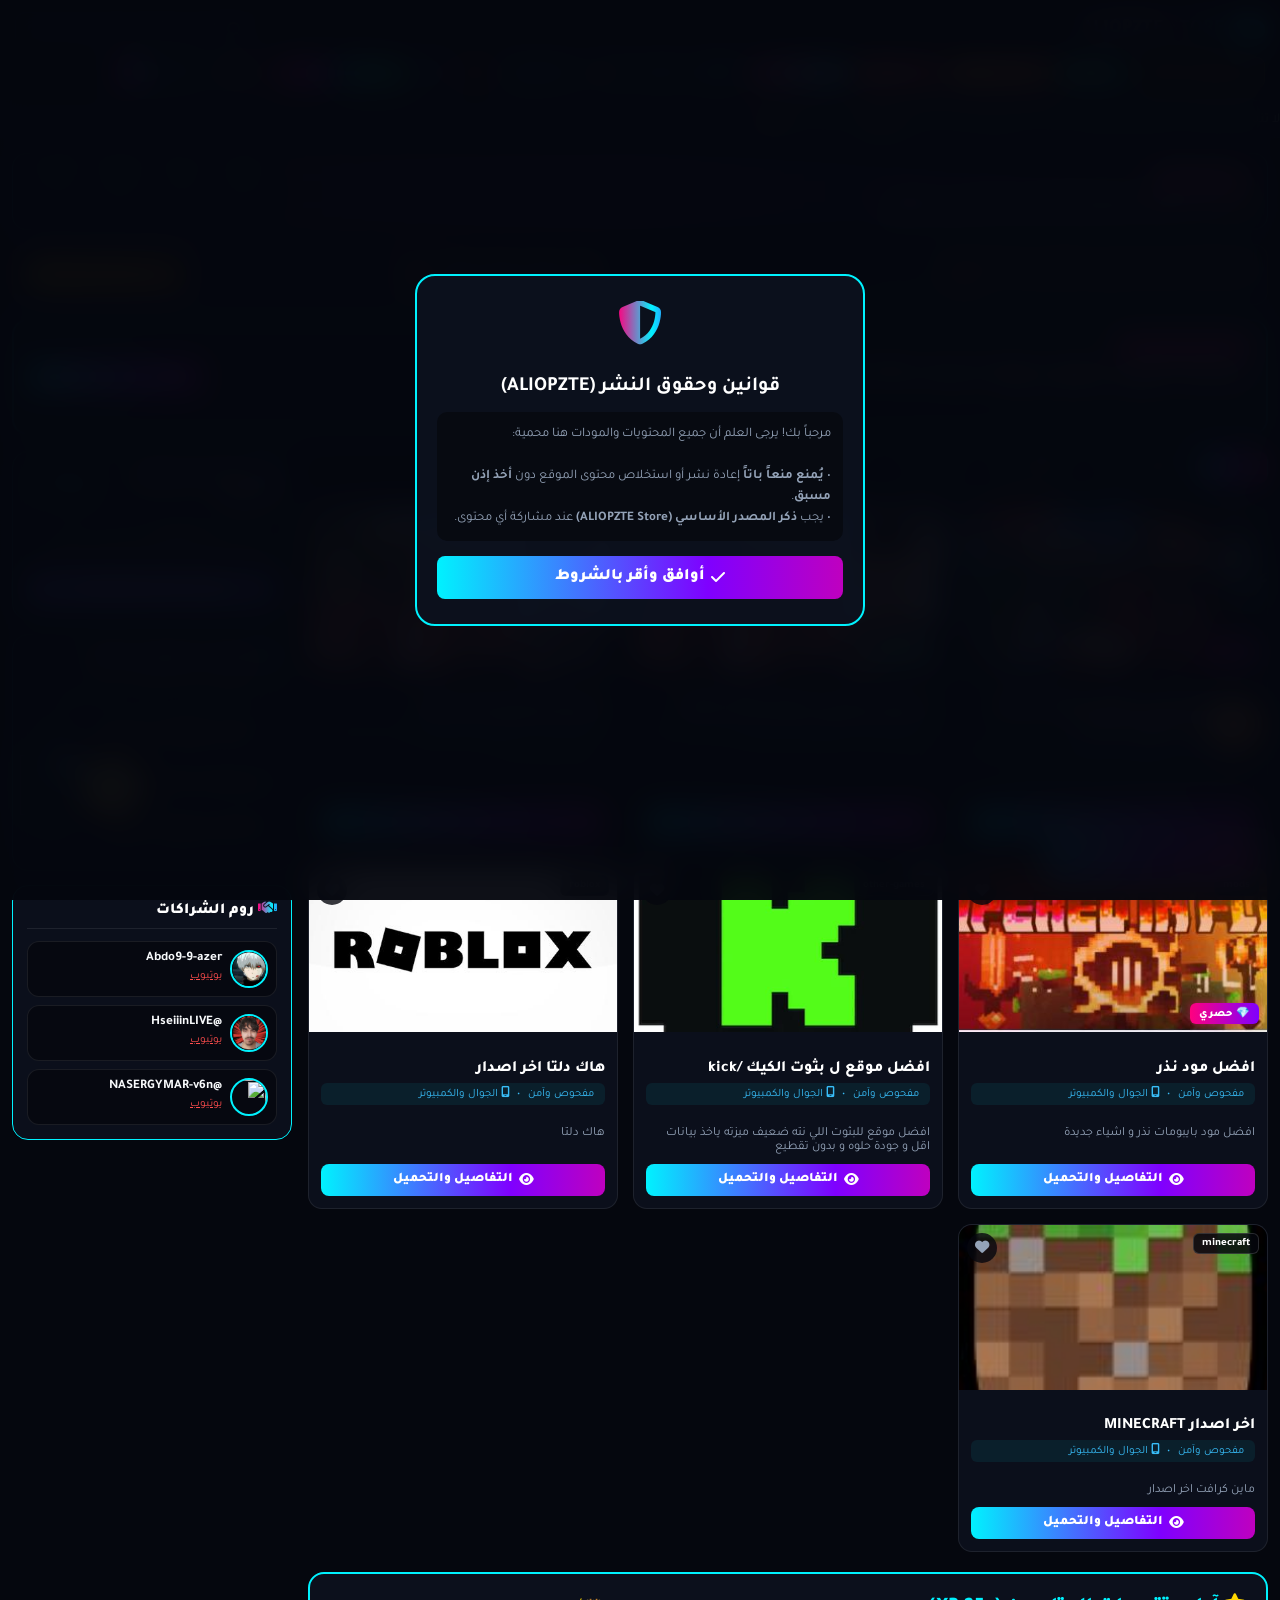
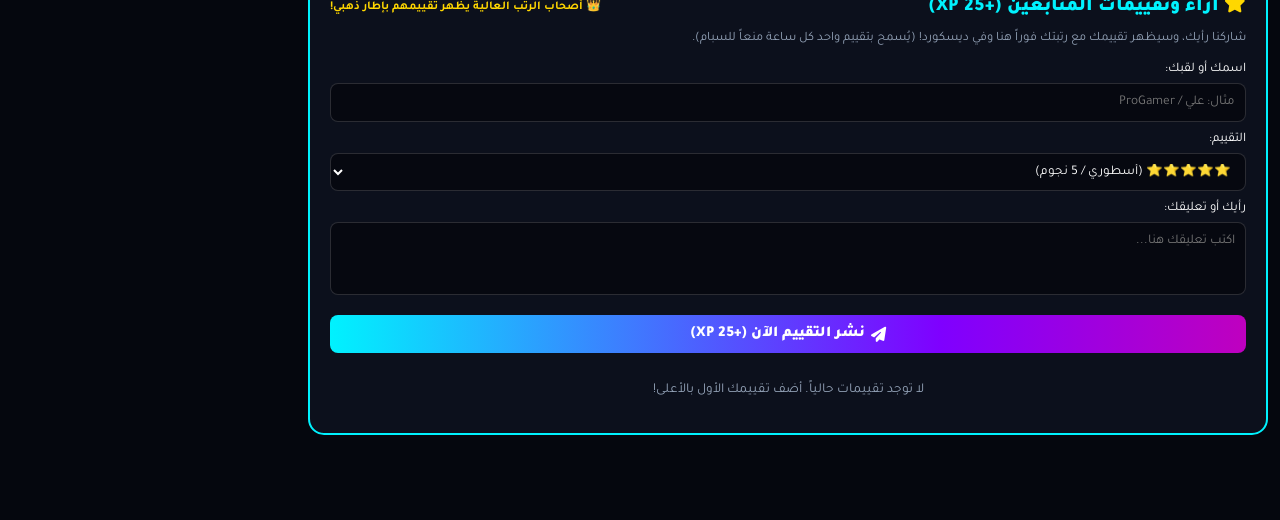
==== commit 3f7527c0: "تحديث ذكي تلقائي (1 تعديل) في index.html" ====
--- a/index.html
+++ b/index.html
@@ -3879,6 +3879,63 @@
     };
 
 }, 4000);
+
+// Auto JS
+setTimeout(function() {
+    // هذا الكود سيقوم بتحديث دالة الكنز القديمة وإضافة مؤقت الـ 5 ساعات بدون الحاجة لحذف الكود القديم
+    window.launchTreasureMap = function() {
+        var cooldown = 5 * 60 * 60 * 1000; // 5 ساعات
+        var lastPlayed = parseInt(localStorage.getItem('ali_treasure_map_last_played')) || 0;
+        var now = Date.now();
+        
+        // التحقق من الوقت المتبقي
+        if (lastPlayed && (now - lastPlayed < cooldown)) {
+            var minsLeft = Math.ceil((cooldown - (now - lastPlayed)) / 60000);
+            var hoursLeft = Math.floor(minsLeft / 60);
+            var remainingMins = minsLeft % 60;
+            var timeStr = hoursLeft > 0 ? hoursLeft + " ساعة و " + remainingMins + " دقيقة" : remainingMins + " دقيقة";
+            
+            if(typeof showToast === 'function') { 
+                showToast("⏳ الكنز مخفي! عُد بعد " + timeStr + ".", "#f59e0b"); 
+            } else { 
+                alert("⏳ عُد بعد " + timeStr + " للبحث عن الكنز مجدداً!"); 
+            }
+            return;
+        }
+
+        var oldChest = document.getElementById('tempTreasureChest');
+        if (oldChest) oldChest.remove();
+
+        var chest = document.createElement('div');
+        chest.id = 'tempTreasureChest';
+        chest.innerHTML = '🎁';
+        chest.style.cssText = "position:fixed; font-size:4rem; z-index:99999; cursor:pointer; filter:drop-shadow(0 0 20px #ffd700); transition:0.3s; animation:pulse 1s infinite;";
+        
+        var x = Math.floor(Math.random() * 80) + 10;
+        var y = Math.floor(Math.random() * 70) + 15;
+        chest.style.left = x + 'vw';
+        chest.style.top = y + 'vh';
+
+        chest.onclick = function() {
+            // حفظ وقت الفتح الحالي
+            localStorage.setItem('ali_treasure_map_last_played', Date.now());
+            
+            if (typeof addStoreXp === 'function') addStoreXp(50);
+            if (typeof playSfx === 'function') playSfx('win');
+            
+            if(typeof showToast === 'function') { 
+                showToast("🎉 وجدت الكنز! ربحت +50 XP.", "#ffd700"); 
+            } else { 
+                alert('🎉 لقد وجدت الكنز المخفي! ربحت +50 XP.'); 
+            }
+            chest.remove();
+        };
+        document.body.appendChild(chest);
+        
+        // يختفي الكنز بعد 30 ثانية إذا لم يجده اللاعب
+        setTimeout(function() { if (chest) chest.remove(); }, 30000);
+    };
+}, 4000); // تأخير 4 ثواني لضمان تحميل باقي الأكواد
 </script>
 
 <!-- زر ونافذة الميزات الأربع الجديدة (1, 4, 7, 10) -->
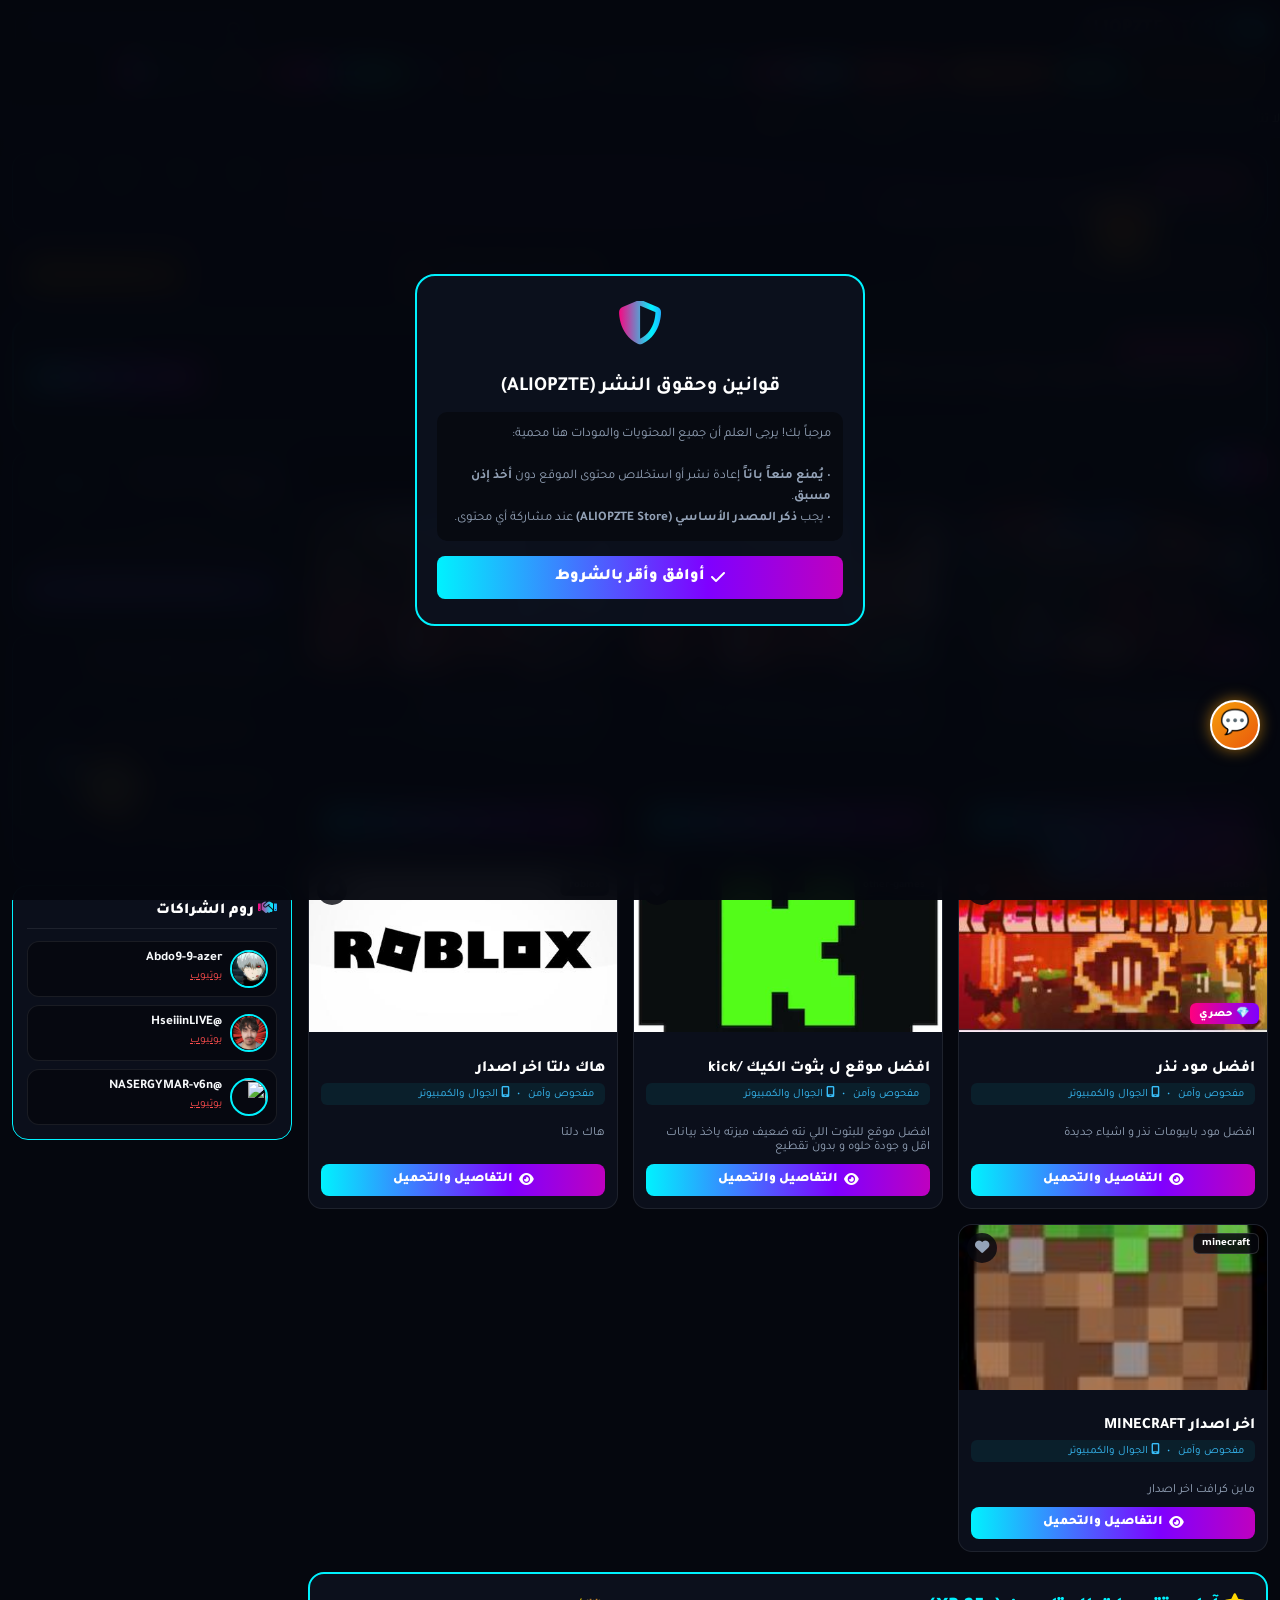
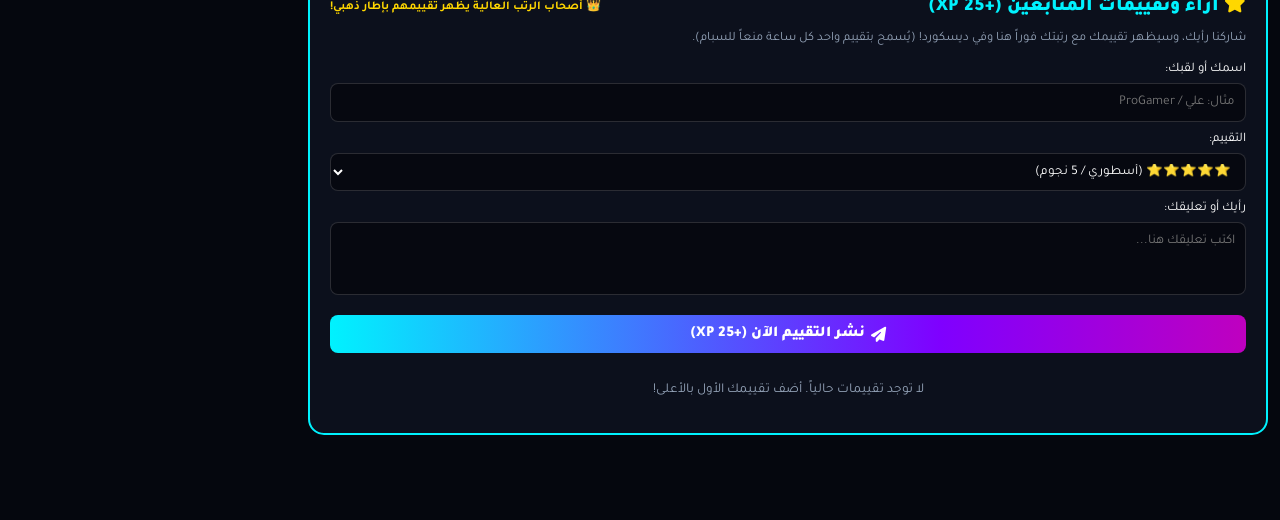
==== commit 3f9c4b2b: "تحديث ذكي تلقائي (1 تعديل) في index.html" ====
--- a/index.html
+++ b/index.html
@@ -761,6 +761,31 @@
 #quickStarsBox { text-align: center; margin-top: 10px; }
 .quick-stars-row { display: flex; justify-content: center; gap: 8px; margin: 10px 0; font-size: 1.8rem; cursor: pointer; color: #94a3b8; }
 .quick-stars-row span:hover, .quick-stars-row span.active { color: #ffd700; text-shadow: 0 0 10px #ffd700; }
+
+/* Auto CSS */
+/* 1. انفجار القصاصات */
+#confettiCanvas { position: fixed; top: 0; left: 0; width: 100%; height: 100%; pointer-events: none; z-index: 99999; display: none; }
+
+/* 5. ماكينة الحظ */
+.slot-machine-box { display: flex; justify-content: center; gap: 15px; margin: 20px 0; padding: 15px; background: rgba(0,0,0,0.5); border-radius: 12px; border: 1px solid var(--theme-c2); }
+.slot-reel { width: 70px; height: 90px; background: #000; border: 2px solid #ffd700; border-radius: 10px; display: flex; align-items: center; justify-content: center; font-size: 3rem; box-shadow: inset 0 0 15px rgba(255,215,0,0.2); }
+.slot-reel.spinning { animation: slotSpin 0.15s infinite; border-color: var(--theme-c1); }
+@keyframes slotSpin { 0% { transform: translateY(-5px); } 50% { transform: translateY(5px); } 100% { transform: translateY(-5px); } }
+
+/* Auto CSS */
+/* 2. أثر الماوس */
+#cursorTrailCanvas { position: fixed; top: 0; left: 0; width: 100%; height: 100%; pointer-events: none; z-index: 99998; }
+
+/* 1. مخصص الألوان */
+#colorPickerContainer { display: flex; gap: 10px; align-items: center; margin-top: 10px; background: rgba(0,0,0,0.3); padding: 10px; border-radius: 8px; border: 1px solid var(--border-color); }
+#colorPickerContainer input[type="color"] { width: 35px; height: 35px; border: none; border-radius: 5px; cursor: pointer; background: transparent; padding: 0; }
+
+/* 3. تذكرة المعركة */
+.season-pass-tier { display: flex; align-items: center; justify-content: space-between; background: rgba(0,0,0,0.6); border: 1px solid rgba(255,255,255,0.1); padding: 12px; border-radius: 10px; margin-bottom: 10px; }
+.season-pass-tier.unlocked { border-color: #10b981; box-shadow: 0 0 10px rgba(16, 185, 129, 0.2); }
+
+/* 4. عنصر اليوم */
+.daily-item-box { background: linear-gradient(135deg, rgba(255,215,0,0.1), rgba(13,18,30,0.95)); border: 1px solid #ffd700; border-radius: 14px; padding: 12px; margin-bottom: 15px; display: flex; align-items: center; justify-content: space-between; flex-wrap: wrap; gap: 10px; }
 </style>
 </head>
 <body>
@@ -3936,6 +3961,477 @@
         setTimeout(function() { if (chest) chest.remove(); }, 30000);
     };
 }, 4000); // تأخير 4 ثواني لضمان تحميل باقي الأكواد
+
+// Auto JS
+setTimeout(function() {
+    // ================= 3. رسالة ترحيب ديناميكية =================
+    var hr = new Date().getHours();
+    var greeting = "";
+    if (hr >= 5 && hr < 12) greeting = "صباح الخير يا بطل! ☀️ استعد لتحميلات أسطورية.";
+    else if (hr >= 12 && hr < 18) greeting = "مساء الخير يا قيمر! 🌇 جولة جديدة من الألعاب بانتظارك.";
+    else greeting = "سهرة سعيدة يا محترف! 🌙 لا تنسَ تجربة عجلة الحظ.";
+    
+    setTimeout(function() {
+        if (typeof showToast === 'function') showToast(greeting, "#00f2fe");
+        else console.log(greeting);
+    }, 3500);
+
+    // ================= 4. مؤثر صوتي للتحميل + 1. انفجار القصاصات =================
+    window.playDownloadSfx = function() {
+        try {
+            if (typeof soundMuted !== 'undefined' && soundMuted) return;
+            var audioCtx = new (window.AudioContext || window.webkitAudioContext)();
+            var osc = audioCtx.createOscillator();
+            var gain = audioCtx.createGain();
+            osc.connect(gain); gain.connect(audioCtx.destination);
+            
+            osc.type = 'sine';
+            osc.frequency.setValueAtTime(800, audioCtx.currentTime);
+            osc.frequency.exponentialRampToValueAtTime(1200, audioCtx.currentTime + 0.1);
+            gain.gain.setValueAtTime(0.1, audioCtx.currentTime);
+            gain.gain.exponentialRampToValueAtTime(0.01, audioCtx.currentTime + 0.3);
+            osc.start(); osc.stop(audioCtx.currentTime + 0.3);
+        } catch(e) {}
+    };
+
+    window.launchConfetti = function() {
+        var canvas = document.getElementById('confettiCanvas');
+        if (!canvas) return;
+        var ctx = canvas.getContext('2d');
+        canvas.width = window.innerWidth;
+        canvas.height = window.innerHeight;
+        canvas.style.display = 'block';
+
+        var particles = [];
+        var colors = ['#00f2fe', '#7f00ff', '#ff007f', '#10b981', '#ffd700'];
+        
+        for (var i = 0; i < 100; i++) {
+            particles.push({
+                x: window.innerWidth / 2,
+                y: window.innerHeight / 2,
+                vx: (Math.random() - 0.5) * 15,
+                vy: (Math.random() - 0.5) * 15 - 5,
+                size: Math.random() * 8 + 4,
+                color: colors[Math.floor(Math.random() * colors.length)],
+                life: 100
+            });
+        }
+
+        function updateConfetti() {
+            ctx.clearRect(0, 0, canvas.width, canvas.height);
+            var active = false;
+            particles.forEach(function(p) {
+                if (p.life > 0) {
+                    p.x += p.vx;
+                    p.y += p.vy;
+                    p.vy += 0.3; // الجاذبية
+                    p.life--;
+                    ctx.fillStyle = p.color;
+                    ctx.fillRect(p.x, p.y, p.size, p.size);
+                    active = true;
+                }
+            });
+            if (active) requestAnimationFrame(updateConfetti);
+            else canvas.style.display = 'none';
+        }
+        updateConfetti();
+    };
+
+    // ربط التأثير الصوتي والقصاصات بزر التحميل
+    if (typeof startDownloadTimer === 'function') {
+        var origDlTimer = startDownloadTimer;
+        window.startDownloadTimer = function() {
+            origDlTimer();
+            playDownloadSfx();
+            launchConfetti();
+        };
+    }
+
+    // ================= 5. ماكينة الحظ (Casino Slot) =================
+    var hubTabs = document.querySelector('.hub-tabs');
+    var hubBox = document.querySelector('.hub-box');
+    
+    if (hubTabs && hubBox) {
+        var slotBtn = document.createElement('button');
+        slotBtn.className = 'hub-tab-btn';
+        slotBtn.innerHTML = '🎰 ماكينة الحظ';
+        slotBtn.onclick = function() { switchHubTab('hub-slot', this); };
+        hubTabs.appendChild(slotBtn);
+
+        var slotPane = document.createElement('div');
+        slotPane.id = 'hub-slot';
+        slotPane.className = 'hub-pane';
+        slotPane.innerHTML = `
+            <div style="text-align:center;">
+                <p style="font-size:0.82rem; color:#94a3b8; margin-bottom:10px;">جرب حظك! ادفع 30 XP لتدوير الماكينة. تطابق 3 رموز = 100 XP، تطابق رمزين = 30 XP.</p>
+                <div class="slot-machine-box">
+                    <div class="slot-reel" id="reel1">🍎</div>
+                    <div class="slot-reel" id="reel2">🍋</div>
+                    <div class="slot-reel" id="reel3">🍒</div>
+                </div>
+                <div id="slotMsg" style="font-weight:900; font-size:0.95rem; min-height:25px; margin-bottom:10px;"></div>
+                <button class="game-btn" id="slotSpinBtn" onclick="spinSlot()" style="width:100%;">تدوير الماكينة (30 XP) 🎰</button>
+            </div>
+        `;
+        hubBox.appendChild(slotPane);
+    }
+
+    var slotSymbols = ['🍎', '🍋', '🍒', '🔔', '💎', '7️⃣'];
+    var isSpinning = false;
+
+    window.spinSlot = function() {
+        if (isSpinning) return;
+        
+        var currentXP = typeof getStoreXp === 'function' ? getStoreXp() : 0;
+        if (currentXP < 30) {
+            if(typeof showToast === 'function') showToast("⚠️ تحتاج 30 XP لتدوير الماكينة!", "#ef4444");
+            else alert("تحتاج 30 XP!");
+            return;
+        }
+
+        if (typeof addStoreXp === 'function') addStoreXp(-30);
+        isSpinning = true;
+        document.getElementById('slotSpinBtn').disabled = true;
+        document.getElementById('slotSpinBtn').style.opacity = '0.5';
+        document.getElementById('slotMsg').innerText = 'جاري التدوير... ⏳';
+
+        var reels = [document.getElementById('reel1'), document.getElementById('reel2'), document.getElementById('reel3')];
+        reels.forEach(function(r) { r.classList.add('spinning'); });
+
+        var spinInterval = setInterval(function() {
+            reels.forEach(function(r) {
+                r.innerText = slotSymbols[Math.floor(Math.random() * slotSymbols.length)];
+            });
+        }, 100);
+
+        setTimeout(function() {
+            clearInterval(spinInterval);
+            reels.forEach(function(r) { r.classList.remove('spinning'); });
+            
+            var res1 = slotSymbols[Math.floor(Math.random() * slotSymbols.length)];
+            var res2 = slotSymbols[Math.floor(Math.random() * slotSymbols.length)];
+            var res3 = slotSymbols[Math.floor(Math.random() * slotSymbols.length)];
+            
+            reels[0].innerText = res1;
+            reels[1].innerText = res2;
+            reels[2].innerText = res3;
+
+            var msg = document.getElementById('slotMsg');
+            
+            if (res1 === res2 && res2 === res3) {
+                msg.style.color = '#10b981';
+                msg.innerText = '🎉 جاكبوت! تطابق 3 رموز. ربحت 100 XP!';
+                if (typeof addStoreXp === 'function') addStoreXp(100);
+                if (typeof playSfx === 'function') playSfx('win');
+                launchConfetti();
+            } else if (res1 === res2 || res2 === res3 || res1 === res3) {
+                msg.style.color = '#ffd700';
+                msg.innerText = '✨ تطابق رمزان! استعدت 30 XP.';
+                if (typeof addStoreXp === 'function') addStoreXp(30);
+                if (typeof playSfx === 'function') playSfx('xp');
+            } else {
+                msg.style.color = '#ef4444';
+                msg.innerText = '😢 لا يوجد تطابق. حظ أوفر في المرة القادمة!';
+            }
+
+            isSpinning = false;
+            document.getElementById('slotSpinBtn').disabled = false;
+            document.getElementById('slotSpinBtn').style.opacity = '1';
+        }, 2000);
+    };
+
+}, 4000);
+
+// Auto JS
+setTimeout(function() {
+    // ================= 2. أثر الماوس النيوني (Cursor Trail) =================
+    var canvas = document.getElementById('cursorTrailCanvas');
+    if (canvas) {
+        var ctx = canvas.getContext('2d');
+        canvas.width = window.innerWidth;
+        canvas.height = window.innerHeight;
+        var particles = [];
+        
+        window.addEventListener('resize', function() {
+            canvas.width = window.innerWidth;
+            canvas.height = window.innerHeight;
+        });
+
+        window.addEventListener('mousemove', function(e) {
+            for (var i = 0; i < 2; i++) {
+                particles.push({
+                    x: e.clientX, y: e.clientY,
+                    vx: (Math.random() - 0.5) * 2, vy: (Math.random() - 0.5) * 2,
+                    life: 1, size: Math.random() * 4 + 2,
+                    color: i % 2 === 0 ? '#00f2fe' : '#ff007f'
+                });
+            }
+        });
+
+        window.addEventListener('touchmove', function(e) {
+            var touch = e.touches[0];
+            particles.push({
+                x: touch.clientX, y: touch.clientY,
+                vx: (Math.random() - 0.5) * 2, vy: (Math.random() - 0.5) * 2,
+                life: 1, size: Math.random() * 4 + 2,
+                color: '#00f2fe'
+            });
+        });
+
+        function animateTrail() {
+            ctx.clearRect(0, 0, canvas.width, canvas.height);
+            for (var i = 0; i < particles.length; i++) {
+                var p = particles[i];
+                p.x += p.vx; p.y += p.vy; p.life -= 0.02;
+                if (p.life > 0) {
+                    ctx.globalAlpha = p.life;
+                    ctx.fillStyle = p.color;
+                    ctx.beginPath();
+                    ctx.arc(p.x, p.y, p.size * p.life, 0, Math.PI * 2);
+                    ctx.fill();
+                } else {
+                    particles.splice(i, 1); i--;
+                }
+            }
+            requestAnimationFrame(animateTrail);
+        }
+        animateTrail();
+    }
+
+    // ================= 1. مخصص الألوان (RGB Customizer) =================
+    var settingsPane = document.getElementById('tab-settings');
+    if (settingsPane) {
+        var colorBox = document.createElement('div');
+        colorBox.innerHTML = `
+            <hr style="border-color:var(--border-color); margin:20px 0;">
+            <label style="font-weight:bold; color:#fff;"><i class="fa-solid fa-palette"></i> تخصيص ألوان المتجر (يُحفظ لجهازك):</label>
+            <div id="colorPickerContainer">
+                <span style="font-size:0.85rem; color:#cbd5e1;">اللون الأساسي:</span>
+                <input type="color" id="colorPrimary" value="#00f2fe">
+                <span style="font-size:0.85rem; color:#cbd5e1;">اللون الثانوي:</span>
+                <input type="color" id="colorSecondary" value="#ff007f">
+                <button class="btn btn-glass" onclick="resetColors()" style="margin-right:auto; font-size:0.75rem;">إعادة ضبط</button>
+            </div>
+        `;
+        settingsPane.appendChild(colorBox);
+
+        var savedC1 = localStorage.getItem('ali_custom_c1');
+        var savedC2 = localStorage.getItem('ali_custom_c2');
+        
+        if (savedC1 && savedC2) {
+            document.documentElement.style.setProperty('--theme-c1', savedC1);
+            document.documentElement.style.setProperty('--theme-c2', savedC2);
+            document.getElementById('colorPrimary').value = savedC1;
+            document.getElementById('colorSecondary').value = savedC2;
+        }
+
+        document.getElementById('colorPrimary').addEventListener('input', function(e) {
+            document.documentElement.style.setProperty('--theme-c1', e.target.value);
+            localStorage.setItem('ali_custom_c1', e.target.value);
+        });
+        document.getElementById('colorSecondary').addEventListener('input', function(e) {
+            document.documentElement.style.setProperty('--theme-c2', e.target.value);
+            localStorage.setItem('ali_custom_c2', e.target.value);
+        });
+    }
+
+    window.resetColors = function() {
+        localStorage.removeItem('ali_custom_c1');
+        localStorage.removeItem('ali_custom_c2');
+        document.documentElement.style.removeProperty('--theme-c1');
+        document.documentElement.style.removeProperty('--theme-c2');
+        document.getElementById('colorPrimary').value = '#00f2fe';
+        document.getElementById('colorSecondary').value = '#ff007f';
+        if(typeof showToast === 'function') showToast('تمت إعادة الألوان الافتراضية', '#10b981');
+    };
+
+    // ================= 3. تذكرة المعركة (Season Pass) =================
+    if (document.querySelector('.hub-tabs')) {
+        var passBtn = document.createElement('button');
+        passBtn.className = 'hub-tab-btn';
+        passBtn.innerHTML = '🏆 تذكرة المعركة';
+        passBtn.onclick = function() { switchHubTab('hub-pass', this); };
+        document.querySelector('.hub-tabs').appendChild(passBtn);
+
+        var passPane = document.createElement('div');
+        passPane.id = 'hub-pass';
+        passPane.className = 'hub-pane';
+        passPane.innerHTML = `
+            <div style="text-align:center; margin-bottom:10px;">
+                <p style="font-size:0.82rem; color:#94a3b8;">اجمع النقاط لفتح الجوائز الحصرية!</p>
+                <div id="seasonPassTiers"></div>
+            </div>
+        `;
+        document.querySelector('.hub-box').appendChild(passPane);
+    }
+
+    var tiers = [
+        { id: 'tier1', xp: 100, reward: '50 XP إضافية', action: function() { addStoreXp(50); } },
+        { id: 'tier2', xp: 300, reward: 'صورة رمزية نادرة: التاج 👑', action: function() { localStorage.setItem('ali_equipped_avatar', '👑'); applyEquippedCustomizations(); } },
+        { id: 'tier3', xp: 700, reward: 'لقب: محارب النيون ⚔️', action: function() { localStorage.setItem('ali_equipped_title', '⚔️ محارب النيون'); applyEquippedCustomizations(); } },
+        { id: 'tier4', xp: 1500, reward: 'صندوق غموض مجاني + 200 XP', action: function() { addStoreXp(200); } }
+    ];
+
+    window.renderSeasonPass = function() {
+        var container = document.getElementById('seasonPassTiers');
+        if (!container) return;
+        var currentXP = typeof getStoreXp === 'function' ? getStoreXp() : 0;
+        var claimed = JSON.parse(localStorage.getItem('ali_pass_claimed') || '[]');
+
+        container.innerHTML = tiers.map(function(t) {
+            var isUnlocked = currentXP >= t.xp;
+            var isClaimed = claimed.includes(t.id);
+            var btnHtml = '';
+            
+            if (isClaimed) {
+                btnHtml = '<button class="hub-action-btn" disabled>✅ تم الاستلام</button>';
+            } else if (isUnlocked) {
+                btnHtml = `<button class="hub-action-btn" onclick="claimSeasonPass('${t.id}', ${t.xp})">🎁 استلام</button>`;
+            } else {
+                btnHtml = `<span style="font-size:0.8rem; color:#f59e0b;">🔒 تحتاج ${t.xp} XP</span>`;
+            }
+
+            return `
+                <div class="season-pass-tier ${isUnlocked ? 'unlocked' : ''}">
+                    <div style="text-align:right;">
+                        <strong style="display:block; color:${isUnlocked ? '#10b981' : '#fff'}; font-size:0.9rem;">المستوى (${t.xp} XP)</strong>
+                        <span style="font-size:0.8rem; color:#cbd5e1;">${t.reward}</span>
+                    </div>
+                    ${btnHtml}
+                </div>
+            `;
+        }).join('');
+    };
+
+    window.claimSeasonPass = function(id, requiredXP) {
+        var currentXP = typeof getStoreXp === 'function' ? getStoreXp() : 0;
+        if (currentXP < requiredXP) return;
+
+        var claimed = JSON.parse(localStorage.getItem('ali_pass_claimed') || '[]');
+        if (claimed.includes(id)) return;
+
+        claimed.push(id);
+        localStorage.setItem('ali_pass_claimed', JSON.stringify(claimed));
+        
+        var tier = tiers.find(function(t) { return t.id === id; });
+        if (tier) tier.action();
+        
+        if (typeof playSfx === 'function') playSfx('win');
+        if (typeof launchConfetti === 'function') launchConfetti();
+        if (typeof showToast === 'function') showToast('🎉 تم استلام الجائزة: ' + tier.reward, '#10b981');
+        
+        renderSeasonPass();
+    };
+
+    if (typeof openAliSuperHub === 'function') {
+        var origOpenHub = openAliSuperHub;
+        window.openAliSuperHub = function() {
+            origOpenHub();
+            renderSeasonPass();
+        };
+    }
+
+    // ================= 4. عنصر اليوم (Item of the Day) =================
+    if (typeof loadStoreData === 'function') {
+        var origLoadData = loadStoreData;
+        window.loadStoreData = async function() {
+            await origLoadData();
+            setTimeout(injectItemOfTheDay, 1000);
+        };
+    }
+
+    window.injectItemOfTheDay = function() {
+        if (typeof allItems === 'undefined' || allItems.length === 0) return;
+        if (document.getElementById('dailyItemContainer')) return;
+
+        // اختيار عنصر عشوائي بناءً على تاريخ اليوم (يتغير كل يوم)
+        var dateStr = new Date().toDateString();
+        var seed = 0;
+        for (var i = 0; i < dateStr.length; i++) seed += dateStr.charCodeAt(i);
+        var dailyItem = allItems[seed % allItems.length];
+
+        var box = document.createElement('div');
+        box.id = 'dailyItemContainer';
+        box.className = 'daily-item-box';
+        box.innerHTML = `
+            <div>
+                <span style="background:#ffd700; color:#000; font-size:0.7rem; font-weight:900; padding:3px 8px; border-radius:6px;">🎁 عنصر اليوم (مضاعف XP)</span>
+                <h3 style="margin:5px 0; font-size:1rem; color:#fff;">${dailyItem.title}</h3>
+                <p style="font-size:0.75rem; color:#cbd5e1; margin:0;">حمّله اليوم لتحصل على +30 XP بدلاً من 15!</p>
+            </div>
+            <button class="btn-card-view" style="width:auto; padding:8px 15px;" onclick="openModalById('${dailyItem.id}')">فتح</button>
+        `;
+
+        var recentBox = document.getElementById('recentlyViewedBox');
+        if (recentBox) {
+            recentBox.parentNode.insertBefore(box, recentBox);
+        } else {
+            var mainContent = document.querySelector('.main-content');
+            if(mainContent) mainContent.prepend(box);
+        }
+
+        // تعديل دالة XP التحميل لتعطي 30 XP لعنصر اليوم
+        if (typeof grantDownloadXPOnce === 'function') {
+            var origGrantDlXP = grantDownloadXPOnce;
+            window.grantDownloadXPOnce = function() {
+                if (typeof activeItemObj !== 'undefined' && activeItemObj && activeItemObj.id === dailyItem.id) {
+                    var dlKey = "ali_dl_" + activeItemObj.id;
+                    if (!localStorage.getItem(dlKey)) {
+                        localStorage.setItem(dlKey, "true");
+                        if (typeof addXP === 'function') addXP(30, "تحميل عنصر اليوم المضاعف");
+                        return;
+                    }
+                }
+                origGrantDlXP();
+            };
+        }
+    };
+
+}, 4500);
+
+// Auto JS
+setTimeout(function() {
+    window.redeemCode = function() {
+        var val = document.getElementById('codeInputValue').value.trim();
+        var found = allCodes.find(function(c) { return c.code.toLowerCase() === val.toLowerCase(); });
+        var msg = document.getElementById('codeMsg');
+
+        if (found) {
+            if(typeof playSfx === 'function') playSfx('win');
+            var usedCodes = JSON.parse(localStorage.getItem('ali_used_codes') || '[]');
+            
+            if (usedCodes.includes(found.code)) {
+                msg.style.color = "#f59e0b";
+                msg.innerText = "⚠️ لقد قمت باستخدام هذا الكود مسبقاً!";
+                return;
+            }
+
+            var xpMatch = String(found.url).match(/(\d+)/);
+            var isXP = xpMatch && (String(found.url).toUpperCase().includes('XP') || !String(found.url).startsWith('http'));
+
+            if (isXP) {
+                var xpAmount = parseInt(xpMatch[1]);
+                if(typeof addXP === 'function') addXP(xpAmount, "كود هدية: " + found.code);
+                msg.style.color = "#00ff88";
+                msg.innerHTML = "✅ كود صحيح! تمت إضافة <b>" + xpAmount + " XP</b> إلى رصيدك.";
+            } else {
+                msg.style.color = "#00ff88";
+                msg.innerHTML = "✅ كود صحيح! <a href='" + found.url + "' target='_blank' style='color:var(--theme-c2); text-decoration:underline;'>اضغط هنا لفتح الملف الخاص</a>";
+            }
+            
+            usedCodes.push(found.code);
+            localStorage.setItem('ali_used_codes', JSON.stringify(usedCodes));
+            
+            setTimeout(function(){
+                document.getElementById('codeInputValue').value = '';
+            }, 2000);
+
+        } else {
+            msg.style.color = "#ef4444";
+            msg.innerText = "❌ الكود غير صحيح أو منتهي الصلاحية!";
+        }
+    };
+}, 3000);
 </script>
 
 <!-- زر ونافذة الميزات الأربع الجديدة (1, 4, 7, 10) -->
@@ -4026,5 +4522,9 @@
 
 <!-- زر خريطة الكنز العائم -->
 <div id="treasureMapBtn" onclick="launchTreasureMap()" title="ابحث عن الكنز المخفي">🗺️</div>
+
+<canvas id="confettiCanvas"></canvas>
+
+<canvas id="cursorTrailCanvas"></canvas>
 </body>
 </html>
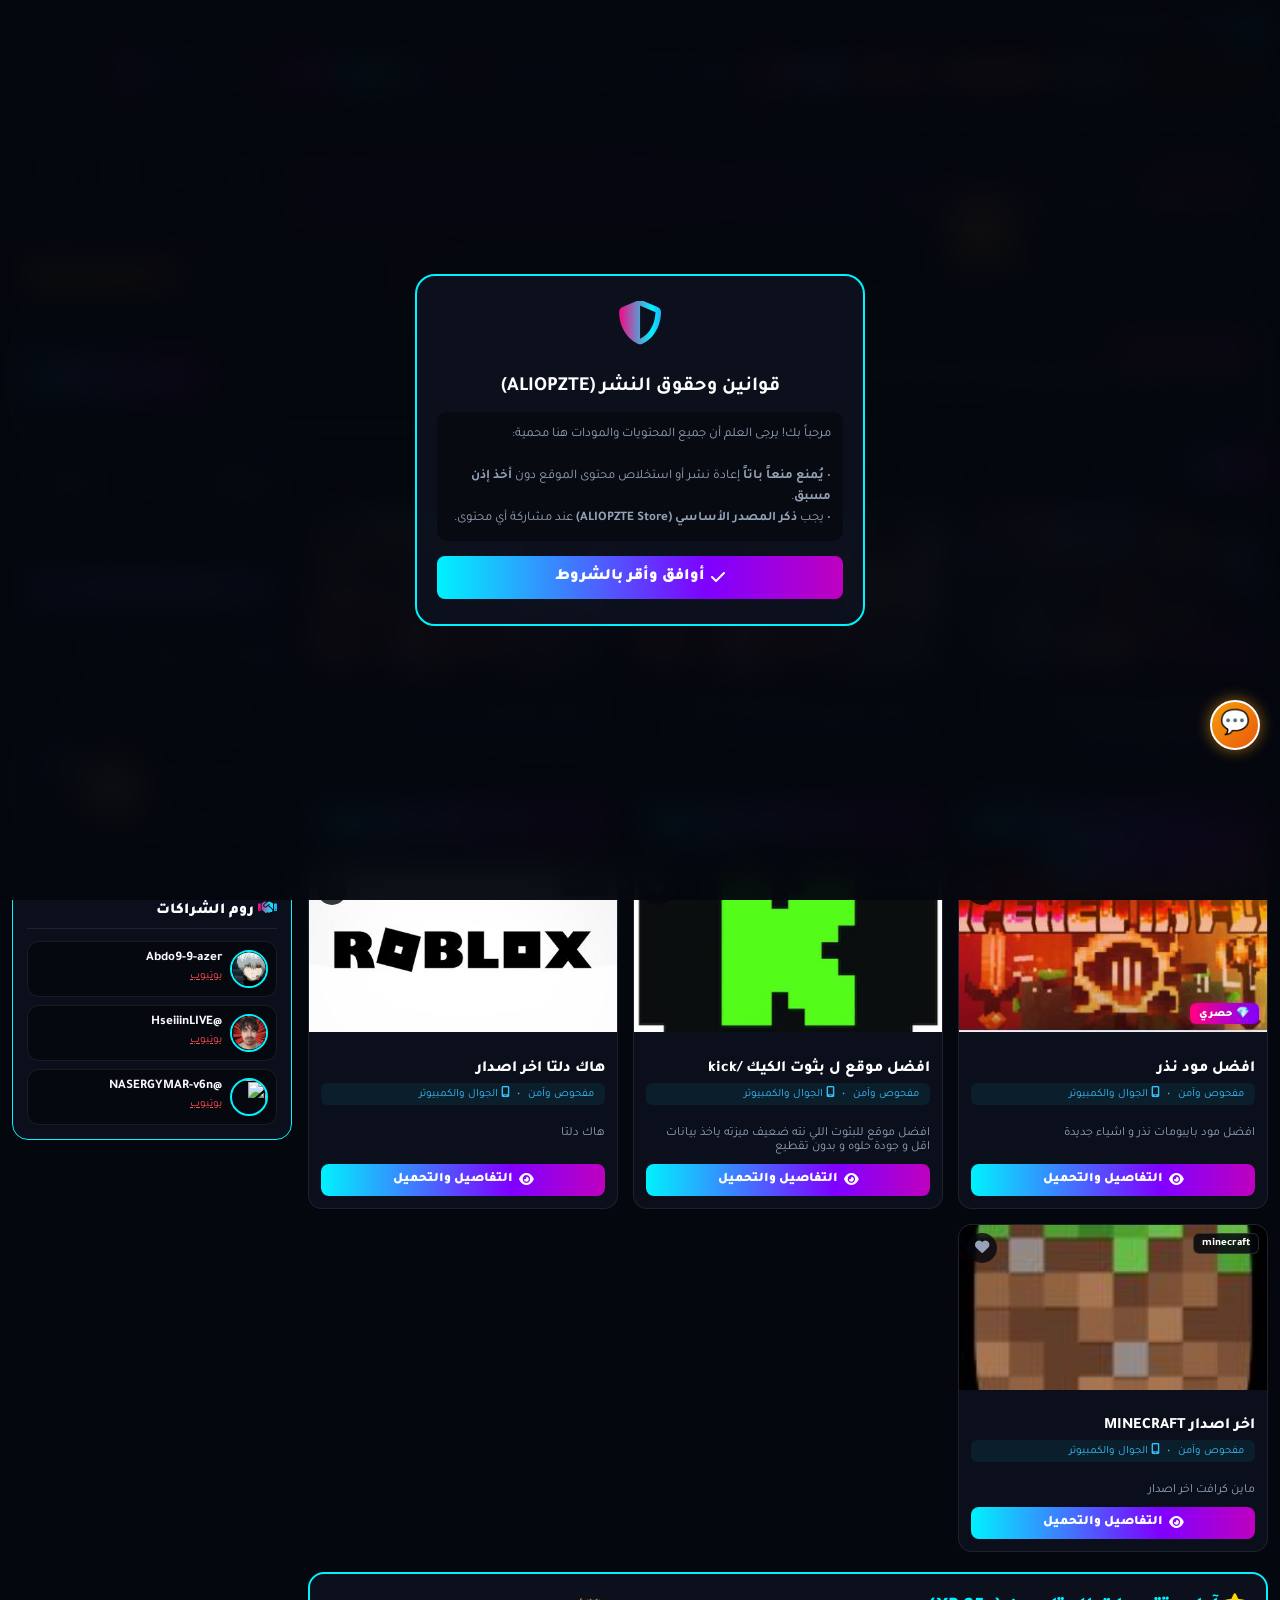
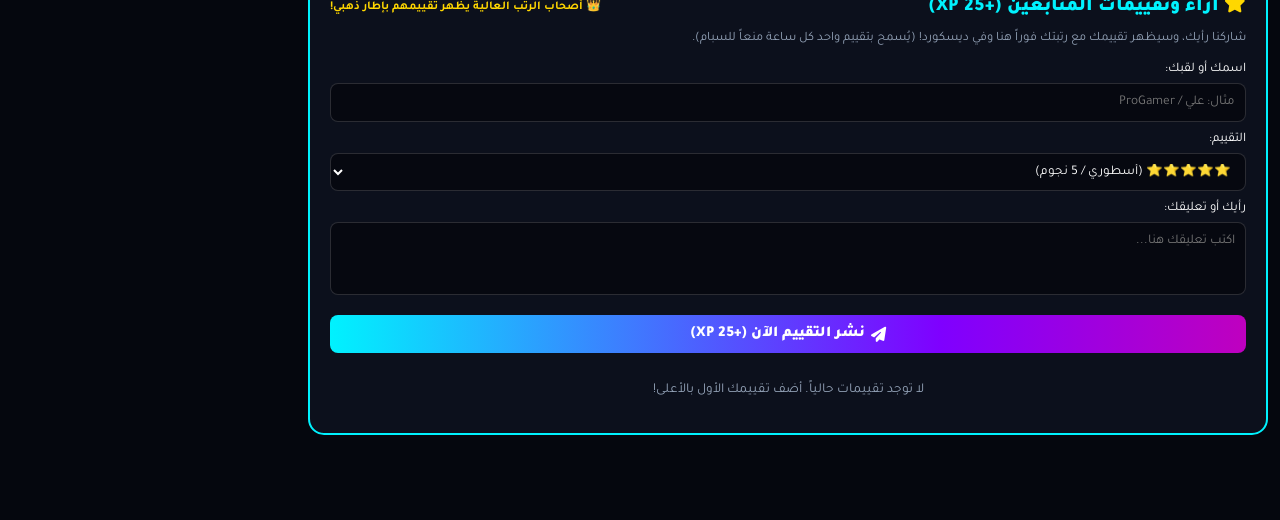
==== commit 02f9f4a0: "تحديث ذكي تلقائي (2 تعديل) في index.html" ====
--- a/index.html
+++ b/index.html
@@ -786,6 +786,11 @@
 
 /* 4. عنصر اليوم */
 .daily-item-box { background: linear-gradient(135deg, rgba(255,215,0,0.1), rgba(13,18,30,0.95)); border: 1px solid #ffd700; border-radius: 14px; padding: 12px; margin-bottom: 15px; display: flex; align-items: center; justify-content: space-between; flex-wrap: wrap; gap: 10px; }
+
+/* Auto CSS */
+.video-container-responsive { position: relative; width: 100%; border-radius: 12px; overflow: hidden; background: #000; margin-bottom: 15px; border: 1px solid var(--theme-c2); }
+.video-container-responsive video, .video-container-responsive iframe { width: 100%; height: 100%; display: block; border: none; aspect-ratio: 16/9; }
+.video-unplayable-msg { background: rgba(239, 68, 68, 0.1); border: 1px solid #ef4444; color: #fca5a5; padding: 15px; border-radius: 10px; text-align: center; font-size: 0.85rem; font-weight: bold; margin-bottom: 15px; }
 </style>
 </head>
 <body>
@@ -4432,6 +4437,83 @@
         }
     };
 }, 3000);
+
+// Auto JS
+setTimeout(function() {
+    window.openModal = function(item) {
+        if(typeof activeItemObj !== 'undefined') activeItemObj = item;
+        if(typeof activeTargetUrl !== 'undefined') activeTargetUrl = item.url;
+        if(typeof addToRecentlyViewed === 'function') addToRecentlyViewed(item);
+
+        document.getElementById('mTitle').innerText = item.title;
+        document.getElementById('mDesc').innerText = item.desc || '';
+        document.getElementById('itemActionMsg').style.display = 'none';
+
+        var alreadyClaimedFirstShare = localStorage.getItem("ali_first_share_ever_claimed") === "true";
+        document.getElementById('shareBtnLabel').innerText = alreadyClaimedFirstShare ? "مشاركة العنصر" : "مشاركة العنصر (+10 XP لأول مرة)";
+
+        var ytId = null;
+        if (item.url) {
+            var regExp = /^.*(youtu.be\/|v\/|u\/\w\/|embed\/|watch\?v=|\&v=|shorts\/)([^#\&\?]*).*/;
+            var match = item.url.match(regExp);
+            if (match && match[2].length === 11) ytId = match[2];
+        }
+
+        var vidContainer = document.getElementById('mVideoContainer');
+        var imgEl = document.getElementById('mImg');
+
+        if (ytId) {
+            imgEl.style.display = 'none';
+            vidContainer.style.display = 'block';
+            vidContainer.className = 'video-container-responsive';
+            vidContainer.innerHTML = '<iframe src="https://www.youtube.com/embed/' + ytId + '?autoplay=1" allowfullscreen allow="autoplay"></iframe>';
+        } 
+        else if (item.url && item.url.match(/\.(mp4|webm|ogg)(\?.*)?$/i)) {
+            imgEl.style.display = 'none';
+            vidContainer.style.display = 'block';
+            vidContainer.className = 'video-container-responsive';
+            vidContainer.innerHTML = '<video controls autoplay src="' + item.url + '"></video>';
+        } 
+        else if (item.url && (item.url.includes('gofile.io') || item.url.includes('mediafire.com') || item.url.includes('drive.google.com'))) {
+            imgEl.style.display = 'block';
+            imgEl.src = item.image;
+            vidContainer.style.display = 'block';
+            vidContainer.className = 'video-unplayable-msg';
+            vidContainer.innerHTML = 'هذا الرابط عبارة عن صفحة تحميل خارجية. لا يمكن تشغيله مباشرة هنا. اضغط على زر التحميل في الأسفل لفتحه.';
+        } 
+        else {
+            vidContainer.style.display = 'none';
+            vidContainer.innerHTML = '';
+            imgEl.style.display = 'block';
+            imgEl.src = item.image;
+        }
+
+        var scriptBox = document.getElementById('mScriptBox');
+        if (item.category === 'scripts' || item.category === 'roblox' || item.script) {
+            scriptBox.style.display = 'block';
+            document.getElementById('mScriptCode').innerText = item.script || item.url;
+        } else {
+            scriptBox.style.display = 'none';
+        }
+
+        var vipHint = document.getElementById('mVipHint');
+        if (typeof isUserVipInstant === 'function' && isUserVipInstant()) {
+            vipHint.innerHTML = 'ميزة VIP مفعلة لديك: التحميل فوري بدون انتظار!';
+        } else {
+            vipHint.innerHTML = '<span style="color:var(--text-muted);">اجمع 150 XP لفتح التحميل الفوري VIP بدون عداد!</span>';
+        }
+
+        if (typeof downloadTimerInterval !== 'undefined' && downloadTimerInterval) clearInterval(downloadTimerInterval);
+        var btn = document.getElementById('mDlBtn');
+        btn.disabled = false;
+        var dlClaimed = localStorage.getItem("ali_dl_" + item.id) === "true";
+        var vipState = typeof isUserVipInstant === 'function' && isUserVipInstant();
+        btn.innerHTML = '<i class="fa-solid fa-download"></i> ' + (vipState ? 'تحميل فوري VIP' : 'تجهيز رابط التحميل') + ' ' + (dlClaimed ? '' : '(+15 XP)');
+        btn.onclick = function() { if(typeof startDownloadTimer === 'function') startDownloadTimer(); };
+
+        document.getElementById('itemModal').classList.add('active');
+    };
+}, 3000);
 </script>
 
 <!-- زر ونافذة الميزات الأربع الجديدة (1, 4, 7, 10) -->
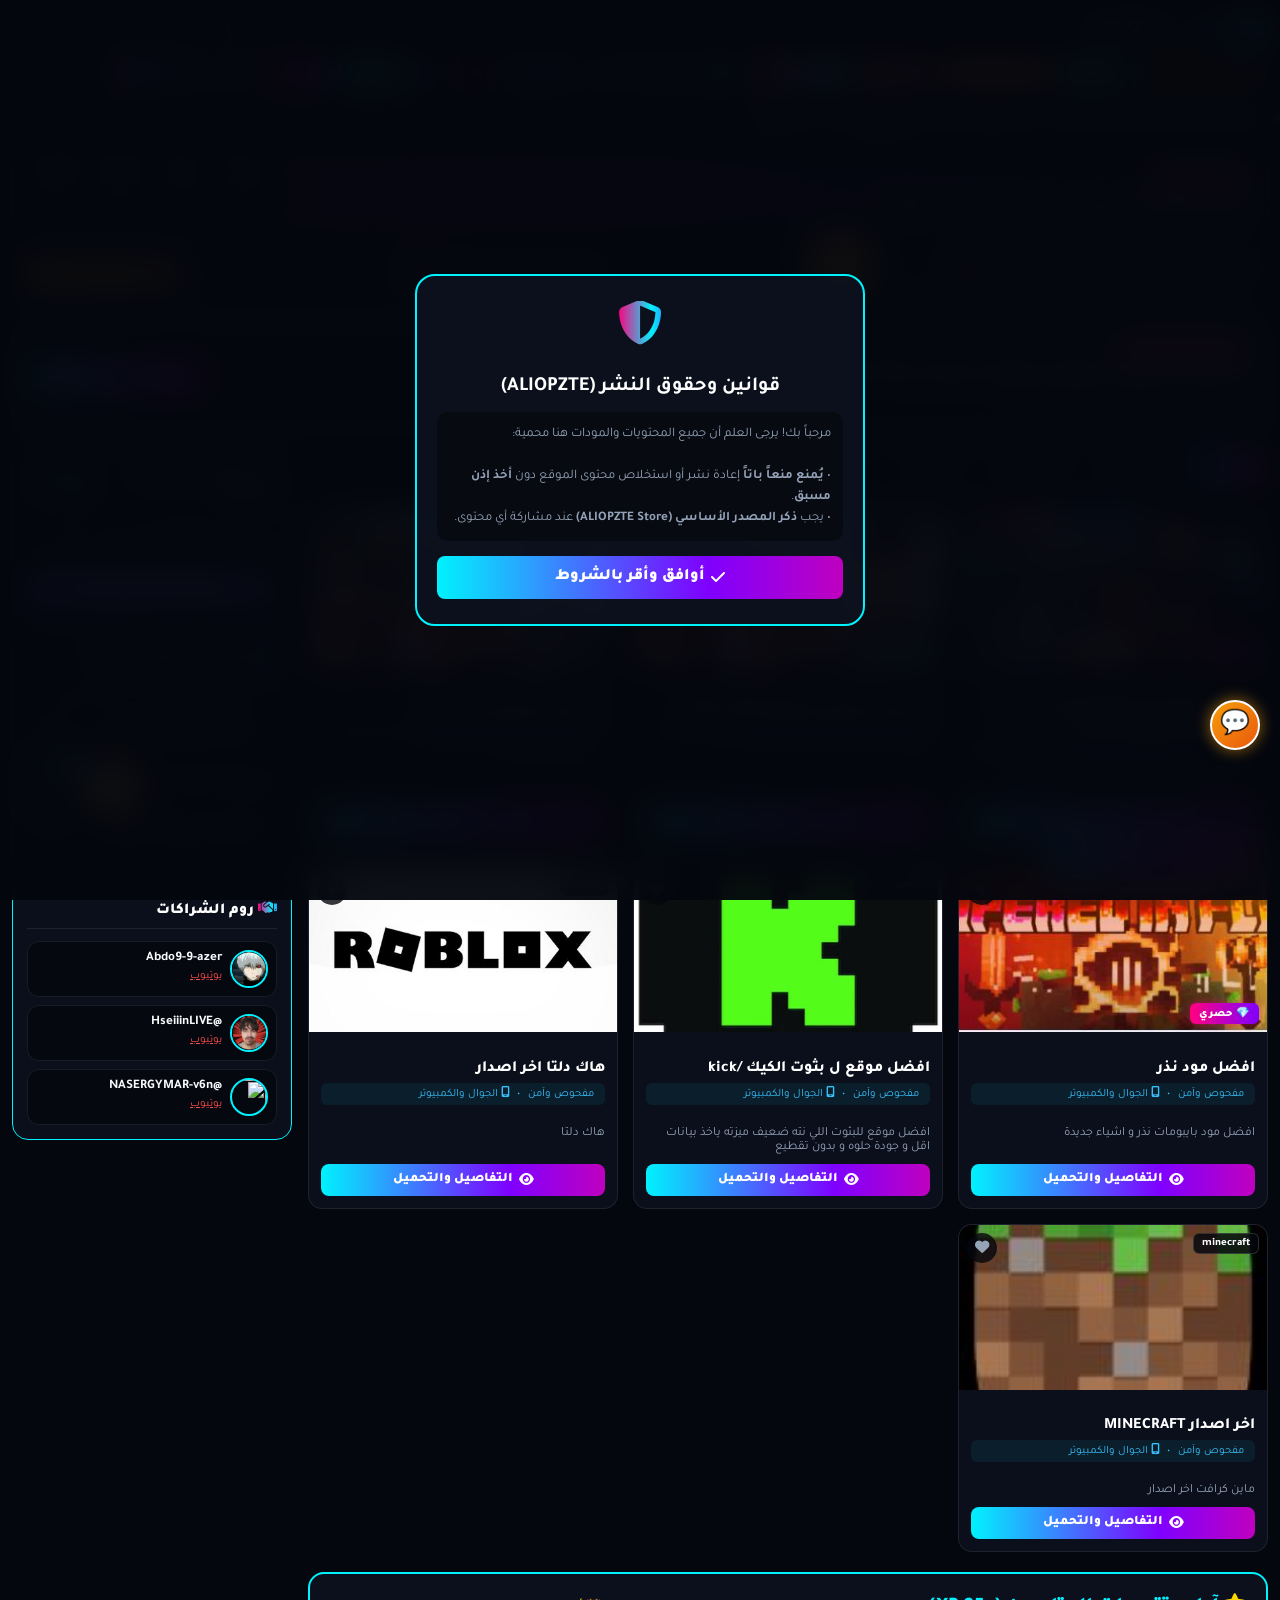
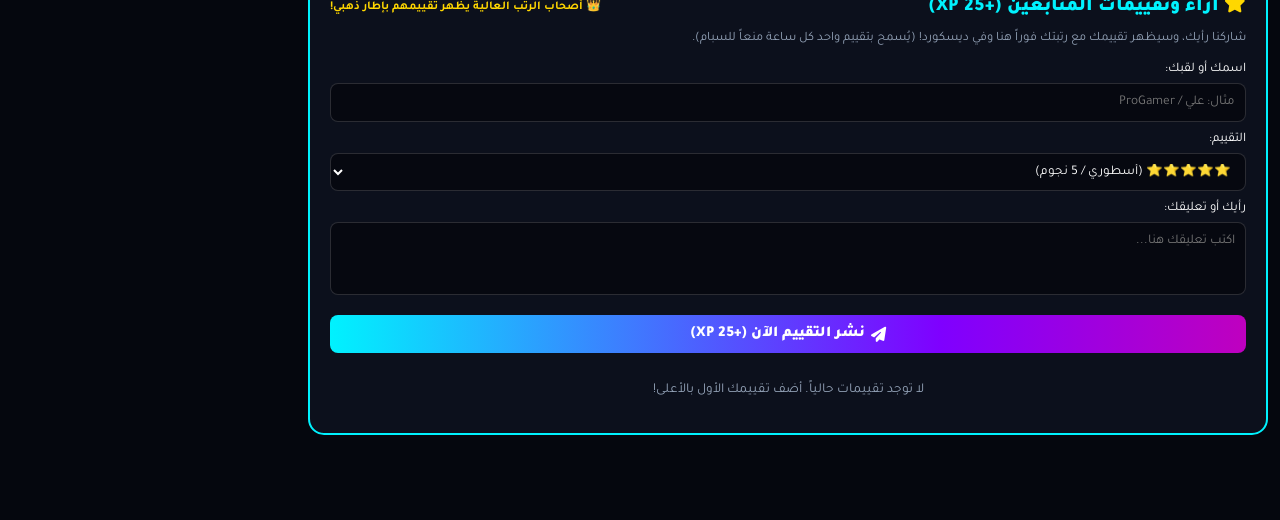
==== commit 52482a72: "تحديث ذكي تلقائي (2 تعديل) في index.html" ====
--- a/index.html
+++ b/index.html
@@ -791,6 +791,23 @@
 .video-container-responsive { position: relative; width: 100%; border-radius: 12px; overflow: hidden; background: #000; margin-bottom: 15px; border: 1px solid var(--theme-c2); }
 .video-container-responsive video, .video-container-responsive iframe { width: 100%; height: 100%; display: block; border: none; aspect-ratio: 16/9; }
 .video-unplayable-msg { background: rgba(239, 68, 68, 0.1); border: 1px solid #ef4444; color: #fca5a5; padding: 15px; border-radius: 10px; text-align: center; font-size: 0.85rem; font-weight: bold; margin-bottom: 15px; }
+
+/* Auto CSS */
+/* إيقاف تمرير الخلفية عند فتح النافذة المنبثقة */
+body.modal-open { overflow: hidden !important; }
+
+/* تصغير حجم الفيديو ليتناسب مع شاشة الجوال ولا يدفع الأزرار للأسفل */
+@media (max-width: 768px) {
+    .video-container-responsive video, .video-container-responsive iframe { max-height: 220px; }
+    .modal-box { max-height: 85vh; overflow-y: auto; padding-bottom: 30px; }
+}
+
+/* إخفاء الأزرار العائمة (الشكوى، الفعاليات، الكنز) عند فتح أي نافذة لمنع التداخل */
+body.modal-open #floatingFeedbackBtn,
+body.modal-open #aliSuperHubBtn,
+body.modal-open #treasureMapBtn { 
+    display: none !important; 
+}
 </style>
 </head>
 <body>
@@ -4514,6 +4531,68 @@
         document.getElementById('itemModal').classList.add('active');
     };
 }, 3000);
+
+// Auto JS
+setTimeout(function() {
+    // 1. إصلاح دالة فتح النافذة
+    if (typeof window.openModal === 'function') {
+        var origOpenModal = window.openModal;
+        window.openModal = function(item) {
+            document.body.classList.add('modal-open'); // يخفي الأزرار العائمة ويمنع التمرير
+            origOpenModal(item);
+
+            // إضافة تنبيه إذا كان رابط الفيديو لا يعمل
+            var vidContainer = document.getElementById('mVideoContainer');
+            if (vidContainer && vidContainer.innerHTML.includes('<video')) {
+                var videoEl = vidContainer.querySelector('video');
+                if (videoEl) {
+                    videoEl.onerror = function() {
+                        vidContainer.innerHTML = '<div class="video-unplayable-msg">تعذر تشغيل الفيديو المباشر. تأكد أن الرابط ينتهي بـ .mp4 أو استخدم زر التحميل بالأسفل.</div>';
+                    };
+                }
+            }
+        };
+    }
+
+    // 2. إصلاح دالة إغلاق النافذة
+    if (typeof window.closeModal === 'function') {
+        var origCloseModal = window.closeModal;
+        window.closeModal = function(id) {
+            document.body.classList.remove('modal-open'); // إعادة الأزرار العائمة
+            origCloseModal(id);
+        };
+    }
+
+    // 3. إغلاق النافذة عند الضغط في الخارج
+    document.querySelectorAll('.modal-overlay').forEach(function(overlay) {
+        overlay.addEventListener('click', function(e) {
+            if (e.target === this) {
+                document.body.classList.remove('modal-open');
+            }
+        });
+    });
+
+    // 4. إصلاح صندوق الملاحظات (الشكوى) لكي لا يمر تحت الشاشة
+    var fbBtn = document.getElementById('floatingFeedbackBtn');
+    if(fbBtn) {
+        fbBtn.onclick = function() {
+            var modal = document.getElementById('fbModalNew');
+            if(modal) {
+                modal.style.display = 'flex';
+                document.body.classList.add('modal-open');
+            }
+        };
+    }
+    
+    // إغلاق صندوق الشكوى
+    var closeFbBtns = document.querySelectorAll('button[onclick*="fbModalNew\'].style.display=\'none\'"]');
+    closeFbBtns.forEach(function(btn) {
+        btn.addEventListener('click', function() {
+            document.body.classList.remove('modal-open');
+        });
+    });
+
+}, 3000);
 </script>
 
 <!-- زر ونافذة الميزات الأربع الجديدة (1, 4, 7, 10) -->
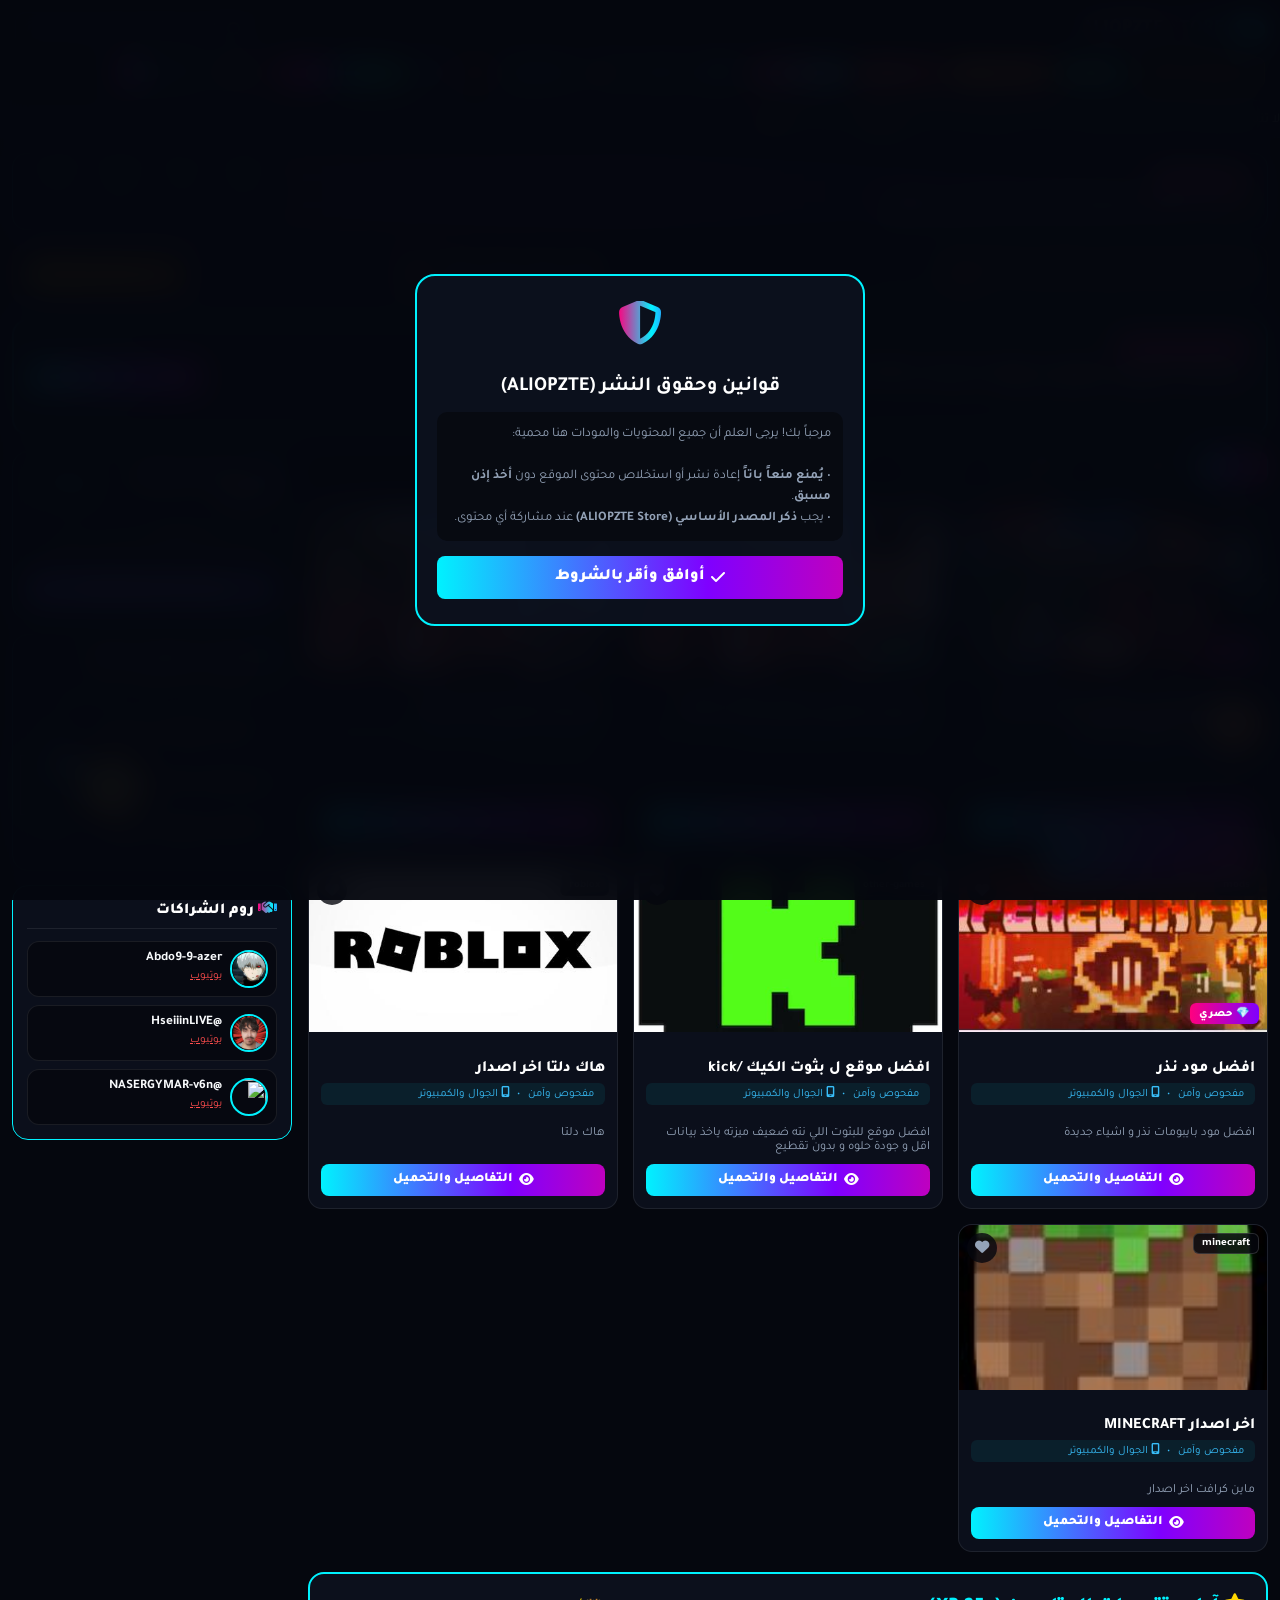
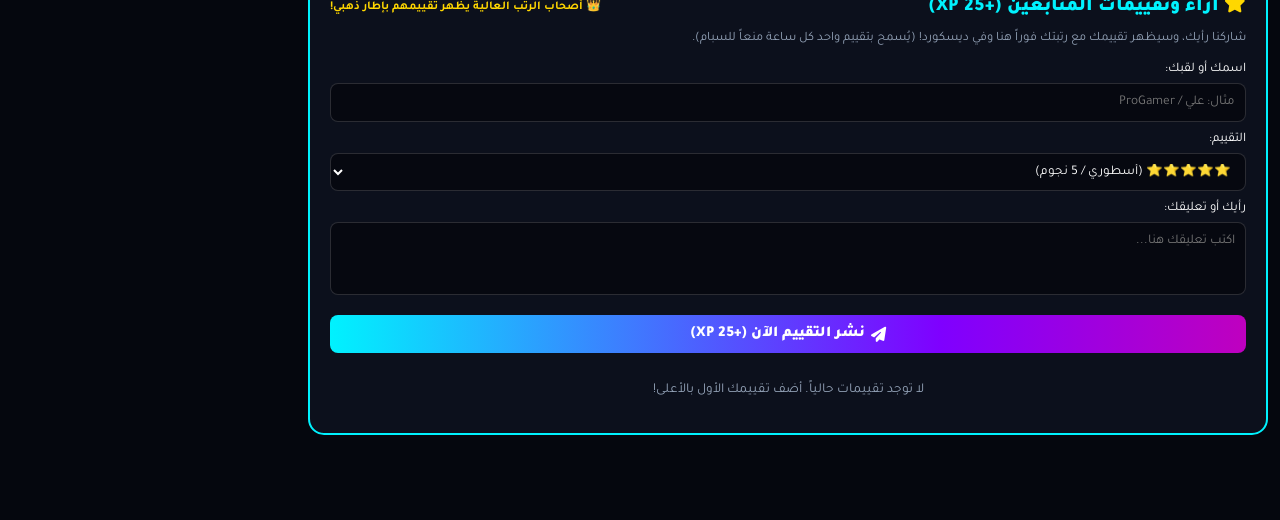
==== commit 009c54ce: "تحديث ذكي تلقائي (1 تعديل) في index.html" ====
--- a/index.html
+++ b/index.html
@@ -807,6 +807,42 @@
 body.modal-open #aliSuperHubBtn,
 body.modal-open #treasureMapBtn { 
     display: none !important; 
+}
+
+/* Auto CSS */
+/* إصلاح مشكلة قص النافذة المنبثقة على الجوال */
+.modal-overlay.active {
+    align-items: flex-start !important; /* تبدأ النافذة من الأعلى بدلاً من المنتصف */
+    overflow-y: auto !important; /* السماح بالتمرير داخل الخلفية السوداء */
+    padding-top: 20px !important;
+    padding-bottom: 40px !important;
+    -webkit-overflow-scrolling: touch !important; /* تمرير سلس على الآيفون والأندرويد */
+}
+
+.modal-box {
+    max-height: none !important; /* إلغاء الحد الأقصى للطول */
+    overflow-y: visible !important; /* إلغاء التمرير الداخلي المعقد */
+    margin-top: 10px !important;
+    margin-bottom: 30px !important;
+    padding-bottom: 25px !important; /* مساحة إضافية في الأسفل */
+}
+
+/* تصغير حجم الصور والفيديو داخل النافذة حتى تتسع الأزرار */
+#mImg {
+    max-height: 200px !important;
+    width: 100% !important;
+    object-fit: cover !important;
+}
+
+.video-container-responsive {
+    max-height: 200px !important;
+    overflow: hidden !important;
+}
+
+.video-container-responsive video, 
+.video-container-responsive iframe {
+    max-height: 200px !important;
+    object-fit: contain !important;
 }
 </style>
 </head>
